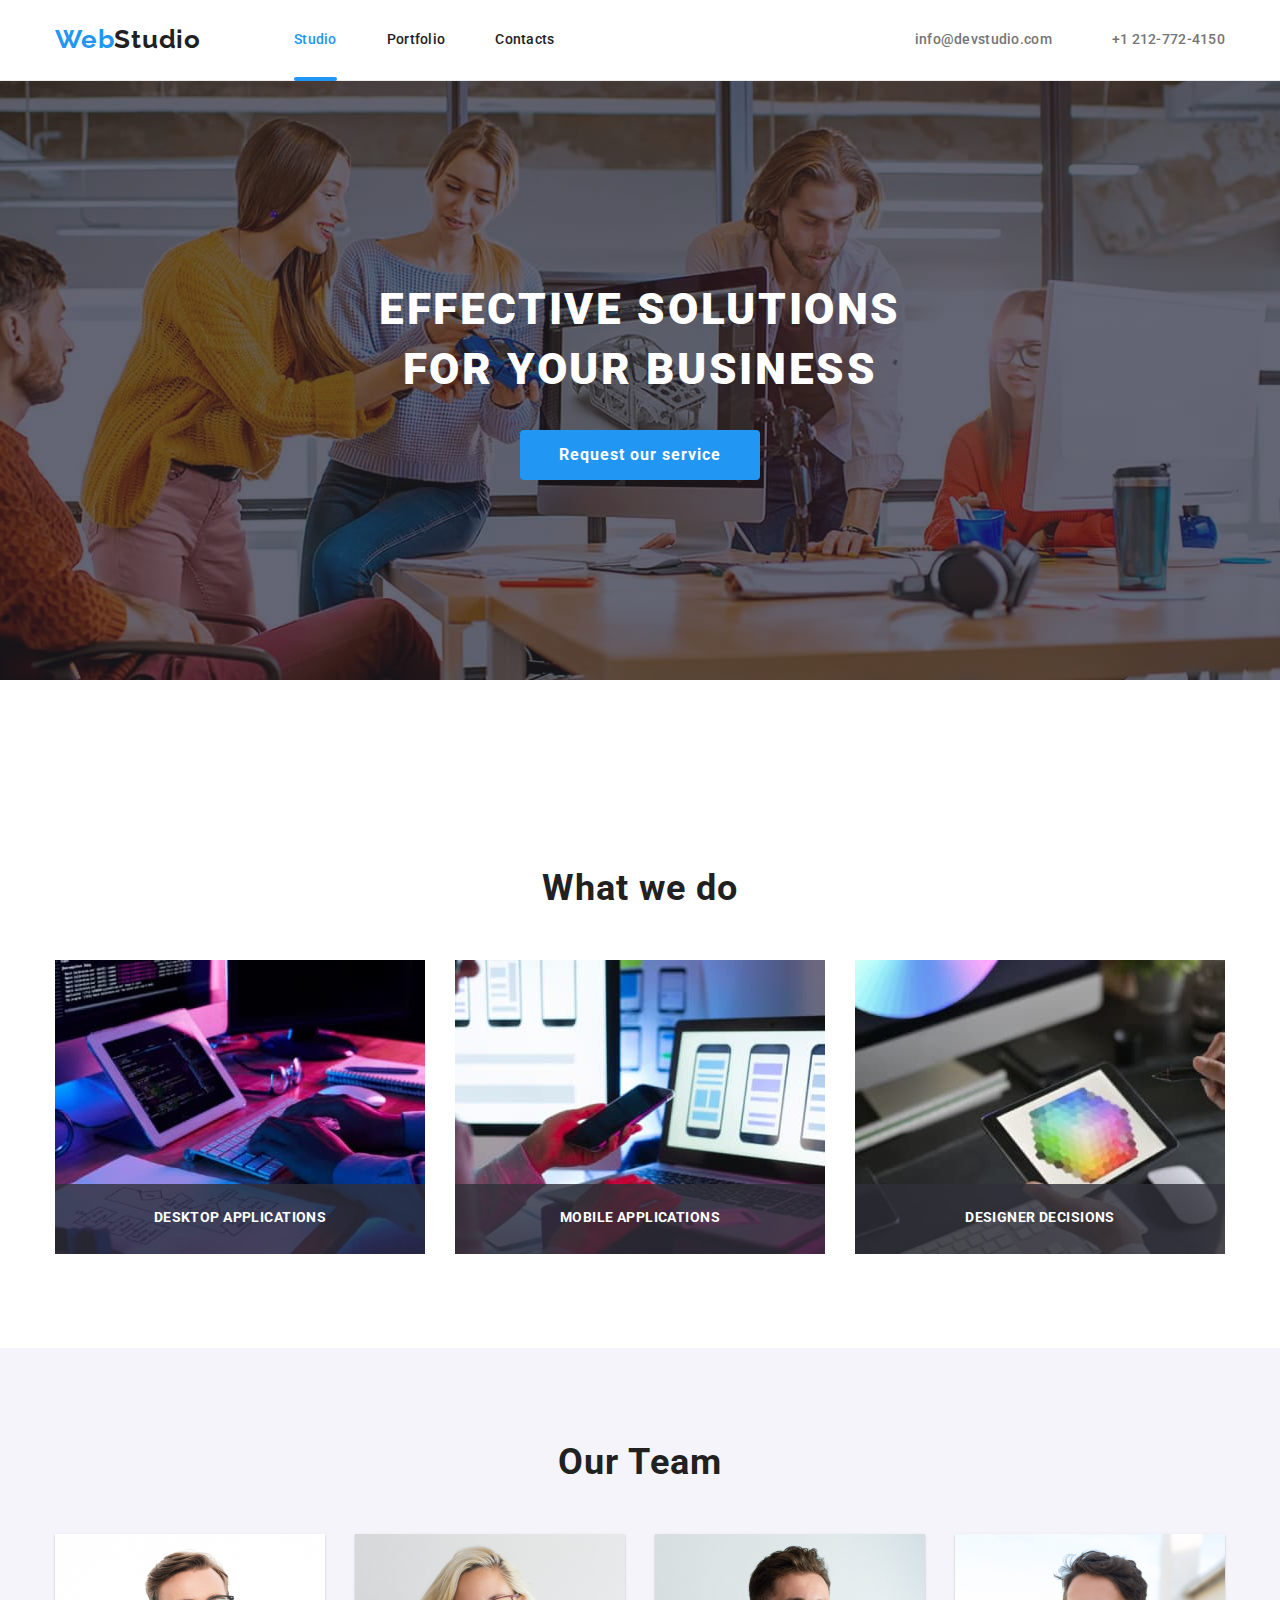
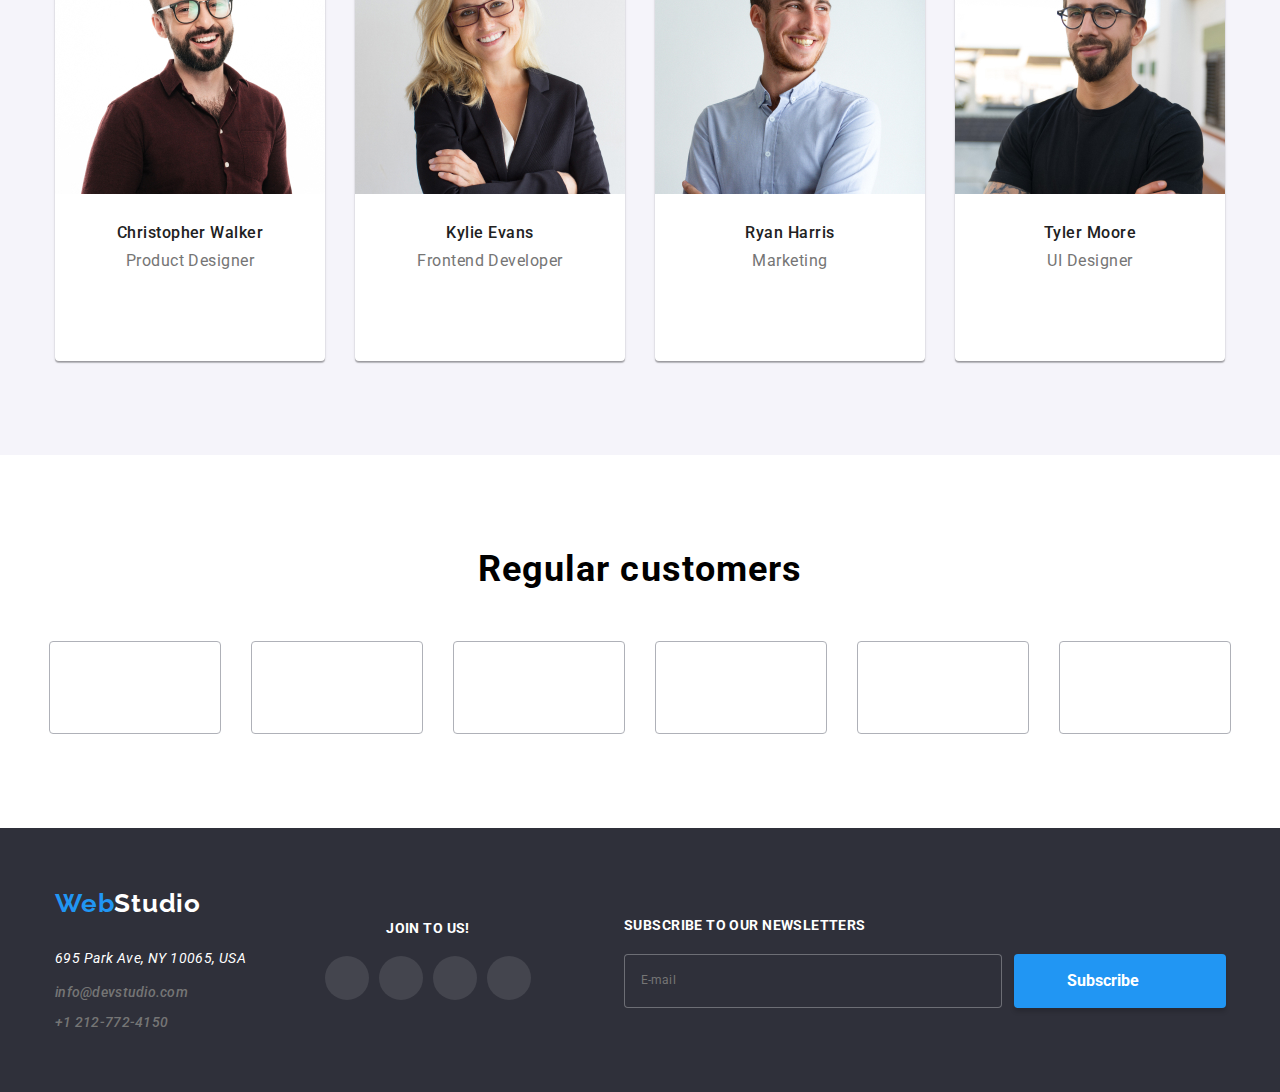
==== index.html @ a71e41b6 "code building" ====
<!DOCTYPE html>
<html lang="en">
<head>
    <meta charset="UTF-8">
    <meta http-equiv="X-UA-Compatible" content="IE=edge">
    <meta name="viewport" content="width=device-width, initial-scale=1.0">
    <title>WebStudio</title>

    <link rel="preconnect" href="https://fonts.googleapis.com">
    <link rel="preconnect" href="https://fonts.gstatic.com" crossorigin>
    <link href="https://fonts.googleapis.com/css2?family=Raleway:wght@700&family=Roboto:wght@400;500;700;900&display=swap"
    rel="stylesheet">

    <link rel="stylesheet" href="https://cdnjs.cloudflare.com/ajax/libs/modern-normalize/1.1.0/modern-normalize.min.css">
        <link rel="stylesheet" href="./css/main.min.css">
</head>
<body class="page">
    <header class="header">
        <div class="container hat-container">
            <a class="header__logo" href="./index.html">
                <span class="header__accent">Web</span>Studio </a>
            <nav>
                    <button class="menu__button js-open-menu" type="button" aria-expanded="false" aria-controls="mobile-menu">
                        <svg width="40px" height="40px" aria-label="menu switcher">
                            <use class="icon__menu" href="./images/svg/symbol-defs-1.svg#icon-menu"></use>
                        </svg>
                    </button>
                    <div class="menu__container js-menu-container" id="mobile-menu">
                        <button class="menu__button js-close-menu" type="button">
                            <svg width="40px" height="40px" aria-label="menu switcher">
                                <use class="icon__close" href="./images/svg/symbol-defs-1.svg#icon-close"></use>
                            </svg>
                        </button>
                        <div class="navigation__menu">
                            <ul class="navigation">
                                <li class="navigation__item navigation__item--currentlink">
                                    <a class="navigation__link navigation__link--current" href="./index.html"> Studio </a>
                                </li>
                                <li class="navigation__item">
                                    <a class="navigation__link " href="./portfolio.html"> Portfolio </a>
                                </li>
                                <li class="navigation__item">
                                    <a class="navigation__link " href="./index.html"> Contacts </a>
                                </li>
                            </ul>
                        </div>
                        <div class="contacts__menu">
                            <ul class="contacts">
                                <li class="contacts__item">
                                    <a class="contacts__link" href="tel:+12127724150">
                                        +1 212-772-4150
                                    </a>
                                </li>
                                <li class="contacts__item">
                                    <a class="contacts__link" href="mailto:info@devstudio.com">
                                        info@devstudio.com
                                    </a>
                                </li>
                            </ul>
                        </div>
                        <div class="links">
                            <ul class="links__menu">
                                <li class="links__item">
                                    <a class="links__link" href="https://www.instagram.com/">Instagram<span class="links__wall">|</span></a>
                                </li>
                                <li class="links__item">
                                    <a class="links__link" href="https://twitter.com/">Twitter<span class="links__wall">|</span></a>
                                </li>
                                <li class="links__item">
                                    <a class="links__link" href="https://www.facebook.com/">Facebook<span class="links__wall">|</span></a>
                                </li>
                                <li class="links__item">
                                    <a class="links__link" href="https://www.linkedin.com/">LinkedIn</a>
                                </li>
                            </ul>
                        </div>
                    </div>
            <ul class="navigation">
                <li class="navigation__item navigation__item--currentlink">
                    <a class="navigation__link navigation__link--current" href="./index.html"> Studio </a>
                </li>
                <li class="navigation__item">
                    <a class="navigation__link " href="./portfolio.html"> Portfolio </a>
                </li>
                <li class="navigation__item">
                    <a class="navigation__link " href="./index.html"> Contacts </a>
                </li>
            </ul>
        </nav>
        
        <ul class="contacts">
            <li class="contacts__item">
                <a class="contacts__link" href="mailto:info@devstudio.com">
                    <svg class="contacts__icon" width="16px" height="12px">
                        <use href="./images/svg/symbol-defs-1.svg#icon-mail-icon"></use>
                    </svg> 
                    info@devstudio.com
                 </a>
            </li>
            <li class="contacts__item">
                <a class="contacts__link" href="tel:+12127724150">
                    <svg class="contacts__icon" width="10px" height="16px">
                        <use href="./images/svg/symbol-defs-1.svg#icon-smartphone-icon"></use>
                    </svg>
                    +1 212-772-4150
                </a>
            </li>
        </ul>
        </div>
    </header>
    <main>
<div class="background">
    <div class="container hero-container">
        <!-- <section class="section"> -->
            <h1 class="background__title">
                EFFECTIVE SOLUTIONS <br>FOR YOUR BUSINESS<br>
            </h1>
            <button class="background__button" type="button" data-modal-open > Request our service </button>

            <div class="backdrop is-hidden" data-modal >
                <div class="modal">
                    <button class="modal__button" type="button" aria-label="modal button" data-modal-close> 
                        <svg class="modal__close" width="11px" height="11px">
                            <use href="./images/svg/symbol-defs-1.svg#icon-close-button" ></use>
                        </svg>
                    </button>
                    <div>
                        <h2 class="modal__tittle">Leave your details, we will call you back</h2>
                        <form class="form">
                            <div class="form__field">
                                <label class="form__label" for="name">Name</label>
                                <input class="form__input" type="text" name="name" id="name">
                                <svg class="form__icon" width="18px" height="18px">
                                    <use href="./images/svg/symbol-defs-1.svg#icon-person-black"></use>
                                </svg>
                            </div>
                            <div class="form__field">
                                <label class="form__label" for="tel">Phone</label>
                                <input class="form__input" type="text" name="tel" id="tel">
                                <svg class="form__icon" width="18px" height="18px">
                                    <use href="./images/svg/symbol-defs-1.svg#icon-phone-black"></use>
                                </svg>
                            </div>  
                            <div class="form__field">
                                <label class="form__label" for="email">Email</label>
                                <input class="form__input" type="text" name="email" id="email">
                                <svg class="form__icon" width="18px" height="18px">
                                    <use href="./images/svg/symbol-defs-1.svg#icon-email-black"></use>
                                </svg>
                            </div>
                            <div class="form__field">
                                <label class="form__label" for="text-area">Leave your comment</label>
                                <textarea class="form__textarea" name="comment" id="text-area" placeholder="Enter the text"></textarea>
                            </div>
                            <div class="form__field">
                                <label class="form__label form__label--accept" for="checkbox">
                                    <input class="form__fakecheckbox" type="checkbox" name="checkbox" id="checkbox">
                                    <span class="form__checkbox">
                                    </span>
                                    I agree with the mailing and accept the
                                    <a class="form__link" href="./index.html" >Terms of agreement</a>
                                </label>
                            </div>
                            <div class="form__field form__field--accept">
                                <button class="form__submit" type="submit">Submit</button>
                            </div>
                        </form>
                    </div>
                </div>
            </div>
        <!-- </section> -->
    </div>
</div>
<div class="container">
    <section class="section">
        <h2 hidden
        </h2>
        <ul class="specifications">
            <li class="specifications__item">
                <div class="specifications__container">
                    <svg class="specifications__icon" width="70px" height="70px">
                        <use href="./images/svg/symbol-defs-1.svg#icon-antenna"></use>
                    </svg>
                </div>
                <h3 class="specifications__title">ATTENTION TO DETAILS</h3>
                <p class="specifications__text">We go into all the details and processes of your business to develop a
                    customized solution.</p>
            </li>
            <li class="specifications__item">
                <div class="specifications__container">
                    <svg class="specifications__icon" width="70px" height="70px">
                        <use href="./images/svg/symbol-defs-1.svg#icon-clock"></use>
                    </svg>
                </div>
                <h3 class="specifications__title">PUNCTUALITY</h3>
                <p class="specifications__text">With us, you can feel safe and secure. An important principle of the company:
                    respect your time and deadlines.</p>
            </li>
            <li class="specifications__item">
                <div class="specifications__container">
                    <svg class="specifications__icon" width="70px" height="70px">
                        <use href="./images/svg/symbol-defs-1.svg#icon-diagram"></use>
                    </svg>
                </div>
                <h3 class="specifications__title">PLANNING</h3>
                <p class="specifications__text">You will be able to observe and participate in every phase of solution
                    development and implementation.</p>
            </li>
            <li class="specifications__item">
                <div class="specifications__container">
                    <svg class="specifications__icon" width="70px" height="70px">
                        <use href="./images/svg/symbol-defs-1.svg#icon-astronaut"></use>
                    </svg>
                </div>
                <h3 class="specifications__title">MODERN TECHNOLOGIES</h3>
                <p class="specifications__text">We use innovative tools to solve assigned tasks. It's time to simplify work
                    processes.</p>
            </li>
        </ul>
    </section>
</div>
        <div class="container">
            <div class="photo">
            <h2 class="photo__title">What we do</h2>
            <ul class="images">
                <li class="images__item">
                    <div class="images__thumb">
                        <img srcset="./images/photoone.jpeg 1x, 
                                     ./images/photoone@2x.jpeg 2x" 
                                src="./images/photoone.jpeg" alt="Man working at a computer" width="370" height="294" />
                        <div class="images__container">
                            <p class="images__text">DESKTOP APPLICATIONS</p>
                        </div>
                    </div>
                </li>
                <li class="images__item">
                    <div class="images__thumb">
                        <img srcset="./images/phototwo.jpeg 1x,
                                     ./images/phototwo@2x.jpeg 2x" 
                                src="./images/phototwo.jpeg" alt="Man working with phone" width="370" height="294" />
                        <div class="images__container">
                            <p class="images__text">MOBILE APPLICATIONS</p>
                        </div>
                    </div>
                </li>
                <li class="images__item">
                    <div class="images__thumb">
                        <img srcset="./images/phototree.jpeg 1x, 
                                     ./images/phototree@2x.jpeg 2x" 
                                src="./images/phototree.jpeg" alt="Man working with tablet" width="370" height="294" />
                        <div class="images__container">
                            <p class="images__text">DESIGNER DECISIONS</p>
                        </div>
                    </div>
                </li>
            </ul>
            </div>
        </div>

       <div class="team-container">
         <div class="container">
            <section class="section">
                <h2 class="ourteam">Our Team</h2>
                <ul class="team">
                    <li class="team__item">
                        <picture>
                            <source srcset="./images/manone.jpeg 1x, ./images/manone@2x.jpeg 2x"
                                media="(min-width: 1200px)">
                            <source srcset="./images/manone-tablet.jpeg 1x, ./images/manone-tablet@2x.jpeg 2x"
                                media="(min-width:767px)">
                            <source srcset="./images/manone-mobile.jpeg 1x, ./images/manone-mobile@2x.jpeg 2x"
                                media="(min-width:150px)">
                            <img class="team__photo" src="./images/manone.jpeg" alt="photo of a man"/>
                        </picture>
                        <h3 class="team__name">
                            Christopher Walker
                        </h3>
                        <p class="team__text">
                            Product Designer
                        </p>
                        <ul class="network">
                            <li class="network__item">
                                <a class="network__link" href="https://www.instagram.com" target="_blank" rel="noopener noreferrer">
                                    <svg class="network__icon" width="20px" height="20px">
                                        <use href="./images/svg/symbol-defs-1.svg#icon-instagram"></use>
                                    </svg>
                                </a>
                            </li>
                            <li class="network__item">
                                <a class="network__link" href="https://twitter.com/" target="_blank" rel="noopener noreferrer">
                                    <svg class="network__icon" width="20px" height="20px">
                                        <use href="./images/svg/symbol-defs-1.svg#icon-twitter"></use>
                                    </svg>
                                </a>
                            </li>
                            <li class="network__item">
                                <a class="network__link" href="https://www.facebook.com/" target="_blank" rel="noopener noreferrer">
                                    <svg class="network__icon" width="20px" height="20px">
                                        <use href="./images/svg/symbol-defs-1.svg#icon-facebook"></use>
                                    </svg>
                                </a>
                            </li>
                            <li class="network__item">
                                <a class="network__link" href="https://www.linkedin.com/" target="_blank" rel="noopener noreferrer">
                                    <svg class="network__icon" width="20px" height="20px">
                                        <use href="./images/svg/symbol-defs-1.svg#icon-linkedin"></use>
                                    </svg>
                                </a>
                            </li>
                        </ul>
                    </li>
                    <li class="team__item">
                        <picture>
                            <source srcset="./images/womanone.jpeg 1x, ./images/womanone@2x.jpeg 2x"
                                media="(min-width: 1200px)">
                            <source srcset="./images/womanone-tablet.jpeg 1x, ./images/womanone-tablet@2x.jpeg 2x"
                                media="(min-width:767px)">
                            <source srcset="./images/womanone-mobile.jpeg 1x, ./images/womanone-mobile@2x.jpeg 2x"
                                media="(min-width:150px)">
                            <img class="team__photo" src="./images/womanone.jpeg" alt="Photo of a woman"/>
                        </picture>
                        <h3 class="team__name">
                            Kylie Evans
                        </h3>
                        <p class="team__text">
                            Frontend Developer
                        </p>
                        <ul class="network">
                            <li class="network__item">
                                <a class="network__link" href="https://www.instagram.com" target="_blank" rel="noopener noreferrer">
                                    <svg class="network__icon" width="20px" height="20px">
                                        <use href="./images/svg/symbol-defs-1.svg#icon-instagram"></use>
                                    </svg>
                                </a>
                            </li>
                            <li class="network__item">
                                <a class="network__link" href="https://twitter.com/" target="_blank" rel="noopener noreferrer">
                                    <svg class="network__icon" width="20px" height="20px">
                                        <use href="./images/svg/symbol-defs-1.svg#icon-twitter"></use>
                                    </svg>
                                </a>
                            </li>
                            <li class="network__item">
                                <a class="network__link" href="https://www.facebook.com/" target="_blank" rel="noopener noreferrer">
                                    <svg class="network__icon" width="20px" height="20px">
                                        <use href="./images/svg/symbol-defs-1.svg#icon-facebook"></use>
                                    </svg>
                                </a>
                            </li>
                            <li class="network__item">
                                <a class="network__link" href="https://www.linkedin.com/" target="_blank" rel="noopener noreferrer">
                                    <svg class="network__icon" width="20px" height="20px">
                                        <use href="./images/svg/symbol-defs-1.svg#icon-linkedin"></use>
                                    </svg>
                                </a>
                            </li>
                        </ul>
                    </li>
                    <li class="team__item">
                        <picture>
                            <source srcset="./images/mantwo.jpeg 1x, ./images/mantwo@2x.jpeg 2x"
                                media="(min-width: 1200px)">
                            <source srcset="./images/mantwo-tablet.jpeg 1x, ./images/mantwo-tablet@2x.jpeg 2x"
                                media="(min-width:767px)">
                            <source srcset="./images/mantwo-mobile.jpeg 1x, ./images/mantwo-mobile@2x.jpeg 2x"
                                media="(min-width:150px)">
                            <img class="team__photo" src="./images/mantwo.jpeg" alt="Photo of a man"/>
                        </picture>
                        <h3 class="team__name">
                            Ryan Harris
                        </h3>
                        <p class="team__text">
                            Marketing
                        </p>
                        <ul class="network">
                            <li class="network__item">
                                <a class="network__link" href="https://www.instagram.com" target="_blank" rel="noopener noreferrer">
                                    <svg class="network__icon" width="20px" height="20px">
                                        <use href="./images/svg/symbol-defs-1.svg#icon-instagram"></use>
                                    </svg>
                                </a>
                            </li>
                            <li class="network__item">
                                <a class="network__link" href="https://twitter.com/" target="_blank" rel="noopener noreferrer">
                                    <svg class="network__icon" width="20px" height="20px">
                                        <use href="./images/svg/symbol-defs-1.svg#icon-twitter"></use>
                                    </svg>
                                </a>
                            </li>
                            <li class="network__item">
                                <a class="network__link" href="https://www.facebook.com/" target="_blank" rel="noopener noreferrer">
                                    <svg class="network__icon" width="20px" height="20px">
                                        <use href="./images/svg/symbol-defs-1.svg#icon-facebook"></use>
                                    </svg>
                                </a>
                            </li>
                            <li class="network__item">
                                <a class="network__link" href="https://www.linkedin.com/" target="_blank" rel="noopener noreferrer">
                                    <svg class="network__icon" width="20px" height="20px">
                                        <use href="./images/svg/symbol-defs-1.svg#icon-linkedin"></use>
                                    </svg>
                                </a>
                            </li>
                        </ul>
                    </li>   
                    <li class="team__item">
                        <picture>
                            <source srcset="./images/mantree.jpeg 1x, ./images/mantree@2x.jpeg 2x"
                                media="(min-width: 1200px)">
                            <source srcset="./images/mantree-tablet.jpeg 1x, ./images/mantree-tablet@2x.jpeg 2x"
                                media="(min-width:767px)">
                            <source srcset="./images/mantree-mobile.jpeg 1x, ./images/mantree-mobile@2x.jpeg 2x"
                                media="(min-width:150px)">
                            <img class="team__photo" src="./images/mantree.jpeg" alt="Photo of a man"/>
                        </picture>
                        <h3 class="team__name">
                            Tyler Moore
                        </h3>
                        <p class="team__text">
                            UI Designer
                        </p>
                        <ul class="network">
                            <li class="network__item">
                                <a class="network__link" href="https://www.instagram.com" target="_blank" rel="noopener noreferrer">
                                    <svg class="network__icon" width="20px" height="20px">
                                        <use href="./images/svg/symbol-defs-1.svg#icon-instagram"></use>
                                    </svg>
                                </a>
                            </li>
                            <li class="network__item">
                                <a class="network__link" href="https://twitter.com/" target="_blank" rel="noopener noreferrer">
                                    <svg class="network__icon" width="20px" height="20px">
                                        <use href="./images/svg/symbol-defs-1.svg#icon-twitter"></use>
                                    </svg>
                                </a>
                            </li>
                            <li class="network__item">
                                <a class="network__link" href="https://www.facebook.com/" target="_blank" rel="noopener noreferrer">
                                    <svg class="network__icon" width="20px" height="20px">
                                        <use href="./images/svg/symbol-defs-1.svg#icon-facebook"></use>
                                    </svg>
                                </a>
                            </li>
                            <li class="network__item">
                                <a class="network__link" href="https://www.linkedin.com/" target="_blank" rel="noopener noreferrer">
                                    <svg class="network__icon" width="20px" height="20px">
                                        <use href="./images/svg/symbol-defs-1.svg#icon-linkedin"></use>
                                    </svg>
                                </a>
                            </li>
                        </ul>
                    </li>
                </ul>
            </section>
        </div>
       </div>
       <div class="container">
        <section class="section">
            <div class="customers">
                <h2 class="customers__title">Regular customers</h2>
                <ul class="customers__list">
                    <li class="customers__item">
                        <a class="customers__link" href="./index.html" target="_blank" rel="noopener noreferrer">
                            <svg class="customers__icon" width="20px" height="20px">
                                <use href="./images/svg/symbol-defs-1.svg#icon-logoone"></use>
                            </svg>
                        </a>
                    </li>
                    <li class="customers__item">
                        <a class="customers__link" href="./index.html" target="_blank" rel="noopener noreferrer">
                            <svg class="customers__icon" width="20px" height="20px">
                                <use href="./images/svg/symbol-defs-1.svg#icon-logotwo"></use>
                            </svg>
                        </a>
                    </li>
                    <li class="customers__item">
                        <a class="customers__link" href="./index.html" target="_blank" rel="noopener noreferrer">
                            <svg class="customers__icon" width="20px" height="20px">
                                <use href="./images/svg/symbol-defs-1.svg#icon-logothree"></use>
                            </svg>
                        </a>
                    </li>
                    <li class="customers__item">
                        <a class="customers__link" href="./index.html" target="_blank" rel="noopener noreferrer">
                            <svg class="customers__icon" width="20px" height="20px">
                                <use href="./images/svg/symbol-defs-1.svg#icon-logofour"></use>
                            </svg>
                        </a>
                    </li>
                    <li class="customers__item">
                        <a class="customers__link" href="./index.html" target="_blank" rel="noopener noreferrer">
                            <svg class="customers__icon" width="20px" height="20px">
                                <use href="./images/svg/symbol-defs-1.svg#icon-logofive"></use>
                            </svg>
                        </a>
                    </li>
                    <li class="customers__item">
                        <a class="customers__link" href="./index.html" target="_blank" rel="noopener noreferrer">
                            <svg class="customers__icon" width="20px" height="20px">
                                <use href="./images/svg/symbol-defs-1.svg#icon-logosix"></use>
                            </svg>
                        </a>
                    </li>
                </ul>
            </div>
        </section>
       </div>
 
    </main>
    <footer class="footer">
     <div class="container">
        <div class="footer__container">
            <div class="footer-tablet">
            <div class="footer__info">
            <a class="footer__logo" href="index.html" target="_self"> <span class="accent">Web</span><span class="footer__second footer__second--white">Studio</span>
        </a>
        <address>
            <ul class="address">
                <li class="address__item">
                    <a class="address__link"
                    href="https://www.google.com/maps/place/695+Park+Ave,+New+York,+NY+10065,+%D0%A1%D0%A8%D0%90/@40.7688994,-73.9672143,17z/data=!3m1!4b1!4m5!3m4!1s0x89c258ebe8836e8f:0xa007c44e7c4aa0eb!8m2!3d40.7688994!4d-73.9650256"
                    target="_blank">695 Park Ave, NY 10065, USA</a>
                </li>
                <li class="address__item">
                    <a class="address__info" href="mailto:info@devstudio.com"> info@devstudio.com </a>
                </li>
                <li class="address__item">
                    <a class="address__info" href="tel:+12127724150">+1 212-772-4150</a>
                </li>            
            </ul>
        </address>
        </div>
            <div class="join">
            <h3 class="join__title">JOIN TO US!</h3>
            <ul class="network">
                <li class="network__item">
                    <a class="network__link network__link--gray" href="https://www.instagram.com" target="_blank" rel="noopener noreferrer">
                        <svg class="network__icon network__icon--footer" width="20px" height="20px">
                            <use href="./images/svg/symbol-defs-1.svg#icon-instagram"></use>
                        </svg>
                    </a>
                </li>
                <li class="network__item">
                    <a class="network__link network__link--gray" href="https://twitter.com/" target="_blank" rel="noopener noreferrer">
                        <svg class="network__icon network__icon--footer" width="20px" height="20px">
                            <use href="./images/svg/symbol-defs-1.svg#icon-twitter"></use>
                        </svg>
                    </a>
                </li>
                <li class="network__item">
                    <a class="network__link network__link--gray" href="https://www.facebook.com/" target="_blank" rel="noopener noreferrer">
                        <svg class="network__icon network__icon--footer" width="20px" height="20px">
                            <use href="./images/svg/symbol-defs-1.svg#icon-facebook"></use>
                        </svg>
                    </a>
                </li>
                <li class="network__item">
                    <a class="network__link network__link--gray" href="https://www.linkedin.com/" target="_blank" rel="noopener noreferrer">
                        <svg class="network__icon network__icon--footer" width="20px" height="20px">
                            <use href="./images/svg/symbol-defs-1.svg#icon-linkedin"></use>
                        </svg>
                    </a>
                </li>
            </ul>
            </div>
            </div>
            <form class="footerform">
                <h3 class="form__title">SUBSCRIBE TO OUR NEWSLETTERS</h3>
                <div class="form__container">
                    <input class="form__input--gray" type="text" name="input-name" placeholder="E-mail">
                    <button class="form__button" type="submit" >Subscribe
                        <svg class="form__telegram form__telegram--gray" width="24px" height="24px">
                            <use href="./images/svg/symbol-defs-1.svg#icon-telegram"></use>
                        </svg>
                    </button>
                </div>
            </form>
        </div>
    </div>
    </footer>
    <script src="./js/modal.js"></script>
    <script src="./js/menu.js"></script>
</body>

</html>
---- css/main.min.css ----
ul {
    list-style-type: none;
    padding: 0px;
    margin: 0px
}

img {
    display: block;
    max-width: 100%;
    height: auto
}

@media screen and (min-width: 150px)and (max-width: 767px) {
    .container {
        width:480px;
        padding: 0px;
        margin: 0px
    }
}

@media screen and (min-width: 768px)and (max-width: 1199px) {
    .container {
        width:768px;
        margin: auto
    }
}

@media screen and (min-width: 1200px) {
    .container {
        width:1170px;
        margin: auto;
        padding-left: 15px;
        padding-right: 15px
    }
}

@media screen and (min-width: 150px)and (max-width: 767px) {
    .page {
        width:480px;
        font-family: "Roboto",sans-serif;
        margin: auto;
        padding-top: 61px
    }
}

@media screen and (min-width: 768px)and (max-width: 1199px) {
    .page {
        width:768px;
        font-family: "Roboto",sans-serif;
        margin: auto;
        padding-top: 80px
    }
}

@media screen and (min-width: 1200px) {
    .page {
        font-family:"Roboto",sans-serif;
        margin: auto;
        padding-top: 80px
    }
}

@media screen and (min-width: 150px)and (max-width: 767px) {
    .section {
        width:480px;
        padding-top: 60px;
        padding-bottom: 60px
    }
}

@media screen and (min-width: 768px)and (max-width: 1199px) {
    .section {
        width:768px;
        padding-top: 60px;
        padding-bottom: 60px
    }
}

@media screen and (min-width: 1200px) {
    .section {
        padding-top:94px;
        padding-bottom: 94px
    }
}

*,*::before,::after {
    -webkit-box-sizing: inherit;
    box-sizing: inherit
}

.body .modal-open {
    overflow: hidden
}

@media screen and (min-width: 1200px) {
    .header {
        background-color:#fff;
        border-bottom: 1px solid #ececec;
        min-height: 80px;
        margin: auto;
        width: 1600px;
        position: fixed;
        z-index: 1;
        top: 0;
        left: 50%;
        -webkit-transform: translate(-50%);
        transform: translate(-50%)
    }

    .header__accent {
        color: #2196f3
    }

    .hat-container {
        display: -webkit-box;
        display: -ms-flexbox;
        display: flex;
        -webkit-box-align: center;
        -ms-flex-align: center;
        align-items: center;
        -webkit-box-pack: justify;
        -ms-flex-pack: justify;
        justify-content: space-between
    }

    .menu__button {
        display: none
    }

    .menu-container {
        display: none
    }

    .links {
        display: none
    }
}

@media screen and (min-width: 1200px) {
    .header__logo {
        margin-right:93px;
        padding-top: 24px;
        padding-bottom: 25px;
        font-family: "Raleway";
        font-weight: 700;
        font-size: 26px;
        line-height: 1.19;
        letter-spacing: .03em;
        color: #212121;
        text-decoration: none
    }
}

@media screen and (min-width: 1200px) {
    .navigation__item--currentlink {
        color:#2196f3
    }

    .navigation {
        display: -webkit-box;
        display: -ms-flexbox;
        display: flex
    }

    .navigation__item:not(:last-child) {
        margin-right: 50px
    }

    .navigation__link {
        display: block;
        padding-top: 32px;
        padding-bottom: 32px;
        font-weight: 500;
        font-size: 14px;
        line-height: 1.14;
        letter-spacing: .02em;
        text-decoration: none;
        color: #212121;
        -webkit-transition: color 250ms cubic-bezier(0.4, 0, 0.2, 1);
        transition: color 250ms cubic-bezier(0.4, 0, 0.2, 1)
    }

    .navigation__link:hover,.navigation__link:focus {
        color: #2196f3
    }

    .navigation__link--current {
        position: relative;
        color: #2196f3
    }

    .navigation__link--current::after {
        position: absolute;
        bottom: -1px;
        right: 0px;
        content: "";
        width: 100%;
        height: 4px;
        background-color: #2196f3;
        border-radius: 2px
    }

    .navigation__menu {
        display: none
    }

    .contacts__menu {
        display: none
    }
}

@media screen and (min-width: 1200px) {
    .contacts__link {
        display:-webkit-box;
        display: -ms-flexbox;
        display: flex;
        -webkit-box-align: center;
        -ms-flex-align: center;
        align-items: center;
        padding-top: 32px;
        padding-bottom: 32px;
        font-weight: 500;
        font-size: 14px;
        line-height: 1.14;
        letter-spacing: .02em;
        color: #757575;
        text-decoration: none;
        -webkit-transition: color 250ms cubic-bezier(0.4, 0, 0.2, 1);
        transition: color 250ms cubic-bezier(0.4, 0, 0.2, 1)
    }

    .contacts__link:hover,.contacts__link:focus {
        color: #2196f3
    }

    .contacts__link:hover .contacts__icon {
        fill: #2196f3
    }

    .contacts__link:focus .contacts__icon {
        fill: #2196f3
    }

    .contacts__icon {
        margin-right: 10px;
        fill: #757575
    }

    .contacts__link:hover .contacts__icon {
        fill: #2196f3
    }

    .contacts__link:focus .contacts__icon {
        fill: #2196f3
    }

    .contacts {
        display: -webkit-box;
        display: -ms-flexbox;
        display: flex;
        margin-top: 0px;
        margin-bottom: 0px;
        margin-left: auto
    }

    .contacts__item:not(:last-child) {
        display: block;
        margin-right: 40px
    }
}

@media screen and (min-width: 1200px) {
    .background {
        max-width:1600px;
        height: 600px;
        margin-left: auto;
        margin-right: auto;
        background-image: -webkit-gradient(linear, left top, right top, from(rgba(47, 48, 58, 0.4)), to(rgba(47, 48, 58, 0.4))),url(../images/backgroundimage.jpeg);
        background-image: linear-gradient(to right, rgba(47, 48, 58, 0.4), rgba(47, 48, 58, 0.4)),url(../images/backgroundimage.jpeg);
        background-color: #757575;
        background-position: center;
        background-repeat: no-repeat;
        background-size: cover
    }
}

@media screen and (min-width: 1200px)and (min-device-pixel-ratio: 2),screen and (min-width: 1200px)and (-webkit-min-device-pixel-ratio: 2),screen and (min-width: 1200px)and (min-resolution: 192dpi),screen and (min-width: 1200px)and (min-resolution: 2dppx) {
    .background {
        background-image:-webkit-gradient(linear, left top, right top, from(rgba(47, 48, 58, 0.4)), to(rgba(47, 48, 58, 0.4))),url(../images/backgroundimage@2x.jpeg);
        background-image: linear-gradient(to right, rgba(47, 48, 58, 0.4), rgba(47, 48, 58, 0.4)),url(../images/backgroundimage@2x.jpeg)
    }
}

@media screen and (min-width: 1200px) {
    .hero-container {
        padding-top:200px;
        padding-bottom: 200px
    }
}

@media screen and (min-width: 1200px) {
    .background__title {
        margin-top:0px;
        margin-bottom: 30px;
        font-weight: 900;
        font-size: 44px;
        line-height: 1.36;
        text-align: center;
        letter-spacing: .06em;
        text-transform: uppercase;
        color: #fff
    }
}

@media screen and (min-width: 1200px) {
    .background__button {
        display:block;
        padding: 10px 20px;
        margin-left: auto;
        margin-right: auto;
        border-radius: 4px;
        min-width: 200px;
        text-align: center;
        border: none;
        font-weight: 700;
        font-size: 16px;
        line-height: 1.87;
        letter-spacing: .06em;
        background-color: #2196f3;
        color: #fff;
        font-family: inherit;
        cursor: pointer;
        -webkit-transition: color 250ms cubic-bezier(0.4, 0, 0.2, 1),background-color 250ms cubic-bezier(0.4, 0, 0.2, 1);
        transition: color 250ms cubic-bezier(0.4, 0, 0.2, 1),background-color 250ms cubic-bezier(0.4, 0, 0.2, 1)
    }

    .background__button:hover,.background__button:focus {
        background-color: #fff;
        color: #2196f3
    }
}

@media screen and (min-width: 1200px) {
    .backdrop {
        position:fixed;
        top: 0;
        left: 0;
        width: 100%;
        height: 100%;
        background-color: rgba(0,0,0,.2);
        z-index: 1;
        opacity: 1;
        -webkit-transition: opacity 250ms cubic-bezier(0.4, 0, 0.2, 1);
        transition: opacity 250ms cubic-bezier(0.4, 0, 0.2, 1);
        overflow-y: scroll
    }

    .backdrop.is-hidden {
        opacity: 0;
        pointer-events: none
    }

    .backdrop.is-hidden .modal {
        -webkit-transform: translate(-50%, -50%) scale(1);
        transform: translate(-50%, -50%) scale(1)
    }

    .modal {
        position: absolute;
        max-width: 528px;
        min-height: 581px;
        top: 50%;
        left: 50%;
        -webkit-transform: translate(-50%, -50%) scale(1);
        transform: translate(-50%, -50%) scale(1);
        background-color: #fff;
        -webkit-box-shadow: 0px 1px 3px rgba(0,0,0,.12),0px 1px 1px rgba(0,0,0,.14),0px 2px 1px rgba(0,0,0,.2);
        box-shadow: 0px 1px 3px rgba(0,0,0,.12),0px 1px 1px rgba(0,0,0,.14),0px 2px 1px rgba(0,0,0,.2);
        border-radius: 4px
    }

    .modal__button {
        position: absolute;
        padding: 10;
        width: 30px;
        height: 30px;
        top: 8px;
        right: 8px;
        display: block;
        border-radius: 50%;
        border: 1px solid rgba(0,0,0,.1);
        -webkit-box-sizing: border-box;
        box-sizing: border-box;
        cursor: pointer;
        background-color: #fff;
        -webkit-transition: color 250ms cubic-bezier(0.4, 0, 0.2, 1);
        transition: color 250ms cubic-bezier(0.4, 0, 0.2, 1)
    }

    .modal__button:hover .modal__close {
        fill: #2196f3
    }

    .modal__button:focus .modal__close {
        fill: #2196f3
    }

    .modal__close {
        background-repeat: no-repeat;
        background-size: cover;
        fill: #000;
        -webkit-transition: fill 250ms cubic-bezier(0.4, 0, 0.2, 1);
        transition: fill 250ms cubic-bezier(0.4, 0, 0.2, 1)
    }

    .modal__close:hover {
        fill: #2196f3
    }

    .modal__tittle {
        display: -webkit-box;
        display: -ms-flexbox;
        display: flex;
        -webkit-box-pack: center;
        -ms-flex-pack: center;
        justify-content: center;
        -webkit-box-align: center;
        -ms-flex-align: center;
        align-items: center;
        margin: 0px;
        padding-top: 40px;
        font-weight: 700;
        font-size: 20px;
        line-height: 1.15;
        text-align: center;
        letter-spacing: .03em;
        color: #212121
    }

    .form__field {
        position: relative;
        margin-bottom: 10px
    }

    .form__input {
        width: 402px;
        height: 36px;
        padding-left: 42px;
        border: 1px solid rgba(33,33,33,.2);
        border-radius: 4px;
        outline: none;
        cursor: pointer;
        font-weight: 400;
        font-size: 12px;
        line-height: 1.16;
        letter-spacing: .01em;
        color: rgba(117,117,117,.5);
        -webkit-transition: color 250ms cubic-bezier(0.4, 0, 0.2, 1),border 250ms cubic-bezier(0.4, 0, 0.2, 1);
        transition: color 250ms cubic-bezier(0.4, 0, 0.2, 1),border 250ms cubic-bezier(0.4, 0, 0.2, 1)
    }

    .form__input:hover,.form__input:focus {
        border-color: #2196f3
    }

    .form__label {
        display: -webkit-box;
        display: -ms-flexbox;
        display: flex;
        -webkit-box-orient: vertical;
        -webkit-box-direction: normal;
        -ms-flex-direction: column;
        flex-direction: column;
        margin-bottom: 4px;
        font-weight: 400;
        font-size: 12px;
        line-height: 1.16;
        letter-spacing: .01em;
        color: #757575
    }

    .form__input:hover~.form__icon {
        fill: #2196f3
    }

    .form__input:focus~.form__icon {
        fill: #2196f3
    }

    .form__icon {
        position: absolute;
        top: 50%;
        left: 12px;
        fill: #212121
    }

    .form__textarea {
        resize: none;
        width: 414px;
        height: 94px;
        outline: none;
        padding: 12px 16px;
        border: 1px solid rgba(33,33,33,.2);
        border-radius: 4px;
        cursor: pointer;
        font-family: inherit;
        font-weight: 400;
        font-size: 12px;
        line-height: 1.16;
        letter-spacing: .01em;
        color: rgba(117,117,117,.5)
    }

    .form__textarea:hover,.form__textarea:focus {
        border-color: #2196f3
    }

    .form {
        padding: 12px 39px 40px 41px
    }

    .form__fakecheckbox {
        position: absolute;
        width: 1px;
        height: 1px;
        margin: -1px;
        border: 0;
        padding: 0;
        clip: rect(0 0 0 0);
        overflow: hidden
    }

    .form__checkbox {
        width: 12px;
        height: 11px;
        border: 2px solid #212121;
        border-radius: 2px;
        margin: 0px;
        padding: 0px;
        margin-right: 7px;
        background-image: url(/images/svg/check.svg);
        background-color: #fff;
        background-size: contain;
        background-position: center;
        background-repeat: no-repeat;
        cursor: pointer;
        -webkit-transition: background-color 250ms cubic-bezier(0.4, 0, 0.2, 1),border-color 250ms cubic-bezier(0.4, 0, 0.2, 1);
        transition: background-color 250ms cubic-bezier(0.4, 0, 0.2, 1),border-color 250ms cubic-bezier(0.4, 0, 0.2, 1)
    }

    .form__fakecheckbox:checked+.form__checkbox {
        border: 2px solid #2196f3;
        background-color: #2196f3
    }

    .form__label--accept {
        display: -webkit-box;
        display: -ms-flexbox;
        display: flex;
        -webkit-box-orient: horizontal;
        -webkit-box-direction: normal;
        -ms-flex-direction: row;
        flex-direction: row;
        -webkit-box-pack: center;
        -ms-flex-pack: center;
        justify-content: center;
        -webkit-box-align: center;
        -ms-flex-align: center;
        align-items: center;
        margin: 0px;
        font-weight: 400;
        font-size: 14px;
        line-height: 1.71;
        letter-spacing: .03em;
        cursor: pointer
    }

    .form__link {
        margin-left: 4px;
        font-weight: 400;
        font-size: 14px;
        line-height: 1.71;
        letter-spacing: .03em;
        color: #2196f3;
        text-decoration: underline
    }

    .form__field--accept {
        margin-top: 30px;
        margin-bottom: 0px
    }

    .form__submit {
        display: -webkit-box;
        display: -ms-flexbox;
        display: flex;
        -webkit-box-pack: center;
        -ms-flex-pack: center;
        justify-content: center;
        -webkit-box-align: center;
        -ms-flex-align: center;
        align-items: center;
        background-color: #2196f3;
        color: #fff;
        width: 200px;
        height: 50px;
        margin: auto;
        padding: 0px;
        border: none;
        -webkit-box-shadow: 0px 4px 4px rgba(0,0,0,.15);
        box-shadow: 0px 4px 4px rgba(0,0,0,.15);
        border-radius: 4px;
        -webkit-transition: color 250ms cubic-bezier(0.4, 0, 0.2, 1),background-color 250ms cubic-bezier(0.4, 0, 0.2, 1);
        transition: color 250ms cubic-bezier(0.4, 0, 0.2, 1),background-color 250ms cubic-bezier(0.4, 0, 0.2, 1);
        font-weight: 700;
        font-size: 16px;
        line-height: 1.87;
        letter-spacing: .06em
    }

    .form__submit:hover,.form__submit:focus {
        color: #2196f3;
        background-color: #fff
    }
}

@media screen and (min-width: 1200px) {
    .specifications {
        display:-webkit-box;
        display: -ms-flexbox;
        display: flex
    }

    .specifications__container {
        display: inline-block;
        width: 270px;
        height: 120px;
        border-radius: 4px;
        background-color: #f5f4fa;
        margin-bottom: 30px
    }

    .specifications__icon {
        padding: 25px 102px
    }

    .specifications__item:not(:last-child) {
        margin-right: 30px
    }

    .specifications__title {
        margin-top: 0px;
        margin-bottom: 10px;
        font-weight: 700;
        font-size: 14px;
        line-height: 1.14;
        letter-spacing: .03em;
        color: #212121
    }

    .specifications__text {
        margin-top: 0px;
        margin-bottom: 0px;
        font-weight: 400;
        font-size: 14px;
        line-height: 1.71;
        letter-spacing: .03em;
        color: #757575
    }
}

@media screen and (min-width: 1200px) {
    .photo {
        padding-bottom:94px
    }

    .photo__title {
        margin-top: 0px;
        margin-bottom: 50px;
        font-weight: 700;
        font-size: 36px;
        line-height: 1.16;
        text-align: center;
        letter-spacing: .03em;
        color: #212121
    }

    .images {
        display: -webkit-box;
        display: -ms-flexbox;
        display: flex;
        -webkit-box-pack: justify;
        -ms-flex-pack: justify;
        justify-content: space-between
    }

    .images__item:not(:last-child) {
        margin-right: 30px
    }

    .images__thumb {
        position: relative;
        width: 370px;
        height: 294px
    }

    .images__container {
        position: absolute;
        bottom: 0;
        background-color: rgba(47,48,58,.8);
        width: 100%;
        height: 70px
    }

    .images__text {
        display: -webkit-box;
        display: -ms-flexbox;
        display: flex;
        -webkit-box-pack: center;
        -ms-flex-pack: center;
        justify-content: center;
        padding-top: 27px;
        color: #fff;
        margin: 0px;
        font-weight: 700;
        font-size: 14px;
        line-height: .94;
        letter-spacing: .03em
    }
}

@media screen and (min-width: 1200px) {
    .ourteam {
        margin-top:0px;
        margin-bottom: 50px;
        font-weight: 700;
        font-size: 36px;
        line-height: 1.16;
        text-align: center;
        letter-spacing: .03em;
        color: #212121
    }

    .team-container {
        background-color: #f5f4fa;
        margin: auto;
        max-width: 1600px
    }

    .team {
        display: -webkit-box;
        display: -ms-flexbox;
        display: flex
    }

    .team__item {
        background-color: #fff;
        padding-bottom: 30px;
        -webkit-box-shadow: 0px 1px 3px rgba(0,0,0,.12),0px 1px 1px rgba(0,0,0,.14),0px 2px 1px rgba(0,0,0,.2);
        box-shadow: 0px 1px 3px rgba(0,0,0,.12),0px 1px 1px rgba(0,0,0,.14),0px 2px 1px rgba(0,0,0,.2);
        border-radius: 0px 0px 4px 4px
    }

    .team__item:not(:last-child) {
        margin-right: 30px
    }

    .team__name {
        margin-top: 30px;
        margin-bottom: 0px;
        font-weight: 500;
        font-size: 16px;
        line-height: 1.18;
        text-align: center;
        letter-spacing: .03em;
        color: #212121
    }

    .team__text {
        margin-top: 10px;
        margin-bottom: 16px;
        font-weight: 400;
        font-size: 16px;
        line-height: 1.18;
        text-align: center;
        letter-spacing: .03em;
        color: #757575
    }

    .network {
        display: -webkit-box;
        display: -ms-flexbox;
        display: flex;
        -webkit-box-align: center;
        -ms-flex-align: center;
        align-items: center;
        -webkit-box-pack: center;
        -ms-flex-pack: center;
        justify-content: center
    }

    .network__item:not(:last-child) {
        margin-right: 10px
    }

    .network__link {
        display: -webkit-box;
        display: -ms-flexbox;
        display: flex;
        width: 44px;
        height: 44px;
        -webkit-box-align: center;
        -ms-flex-align: center;
        align-items: center;
        background-color: #fff;
        border-radius: 50%;
        -webkit-transition: background-color 250ms cubic-bezier(0.4, 0, 0.2, 1);
        transition: background-color 250ms cubic-bezier(0.4, 0, 0.2, 1)
    }

    .network__link:hover,.network__link:focus {
        background-color: #2196f3;
        cursor: pointer
    }

    .network__link:focus .network__icon {
        fill: #fff
    }

    .network__icon {
        fill: #afb1b8;
        padding: 12px;
        -webkit-transition: fill 250ms cubic-bezier(0.4, 0, 0.2, 1);
        transition: fill 250ms cubic-bezier(0.4, 0, 0.2, 1)
    }

    .network__icon:hover {
        fill: #fff
    }
}

@media screen and (min-width: 1200px) {
    .customers {
        display:-webkit-box;
        display: -ms-flexbox;
        display: flex;
        -webkit-box-pack: center;
        -ms-flex-pack: center;
        justify-content: center;
        -webkit-box-align: center;
        -ms-flex-align: center;
        align-items: center;
        -ms-flex-wrap: wrap;
        flex-wrap: wrap
    }

    .customers__title {
        font-weight: 700;
        font-size: 36px;
        line-height: 1.16;
        letter-spacing: .03em;
        margin-top: 0px;
        margin-bottom: 50px
    }

    .customers__item:not(:last-child) {
        margin-right: 30px
    }

    .customers__list {
        display: -webkit-box;
        display: -ms-flexbox;
        display: flex;
        -webkit-box-pack: center;
        -ms-flex-pack: center;
        justify-content: center;
        -webkit-box-align: center;
        -ms-flex-align: center;
        align-items: center
    }

    .customers__link:hover .customers__icon {
        fill: #2196f3
    }

    .customers__link:focus .customers__icon {
        fill: #2196f3
    }

    .customers__link {
        display: -webkit-box;
        display: -ms-flexbox;
        display: flex;
        width: 170px;
        height: 91px;
        -webkit-box-align: center;
        -ms-flex-align: center;
        align-items: center;
        -webkit-box-pack: center;
        -ms-flex-pack: center;
        justify-content: center;
        border: 1px solid #afb1b8;
        border-radius: 4px;
        -webkit-transition: border-color 250ms cubic-bezier(0.4, 0, 0.2, 1);
        transition: border-color 250ms cubic-bezier(0.4, 0, 0.2, 1)
    }

    .customers__link:hover {
        border: 1px solid #2196f3;
        cursor: pointer
    }

    .customers__icon {
        width: 106px;
        height: 60px;
        fill: #afb1b8;
        -webkit-transition: fill 250ms cubic-bezier(0.4, 0, 0.2, 1);
        transition: fill 250ms cubic-bezier(0.4, 0, 0.2, 1)
    }
}

@media screen and (min-width: 1200px) {
    .footer__container {
        display:-webkit-box;
        display: -ms-flexbox;
        display: flex;
        -webkit-box-align: center;
        -ms-flex-align: center;
        align-items: center
    }

    .footer__second--white {
        color: #fff
    }

    .footer {
        max-width: 1600px;
        margin: auto;
        display: block;
        padding: 60px 0px;
        background-color: #2f303a
    }

    .footer__logo {
        display: block;
        margin-bottom: 28px;
        font-family: "Raleway";
        font-weight: 700;
        font-size: 26px;
        line-height: 1.19;
        letter-spacing: .03em;
        color: #2196f3;
        text-decoration: none
    }

    .address {
        width: 200px
    }

    .address__item:not(:last-child) {
        margin-bottom: 12px
    }

    .address__info {
        font-weight: 500;
        font-size: 14px;
        line-height: 1.14;
        letter-spacing: .02em;
        color: #757575;
        text-decoration: none;
        -webkit-transition: color 250ms cubic-bezier(0.4, 0, 0.2, 1);
        transition: color 250ms cubic-bezier(0.4, 0, 0.2, 1)
    }

    .address__info:hover,.address__info:focus {
        color: #2196f3
    }

    .address__link {
        color: #fff;
        text-decoration: none;
        font-weight: 400;
        font-size: 14px;
        line-height: 1.71;
        letter-spacing: .03em;
        -webkit-transition: color 250ms cubic-bezier(0.4, 0, 0.2, 1);
        transition: color 250ms cubic-bezier(0.4, 0, 0.2, 1)
    }

    .address__link:hover,.address__link:focus {
        color: #2196f3
    }

    .footer-tablet {
        display: -webkit-box;
        display: -ms-flexbox;
        display: flex;
        -webkit-box-align: center;
        -ms-flex-align: center;
        align-items: center
    }

    .join {
        display: -webkit-box;
        display: -ms-flexbox;
        display: flex;
        -ms-flex-wrap: wrap;
        flex-wrap: wrap;
        -webkit-box-pack: center;
        -ms-flex-pack: center;
        justify-content: center;
        width: 206px;
        height: 80px;
        margin-left: 70px;
        margin-right: 93px
    }

    .join__title {
        font-weight: 700;
        font-size: 14px;
        line-height: 1.17;
        letter-spacing: .03em;
        color: #fff;
        margin-top: 0px;
        margin-bottom: 20px
    }

    .network {
        display: -webkit-box;
        display: -ms-flexbox;
        display: flex;
        -webkit-box-align: center;
        -ms-flex-align: center;
        align-items: center;
        -webkit-box-pack: center;
        -ms-flex-pack: center;
        justify-content: center
    }

    .network__item:not(:last-child) {
        margin-right: 10px
    }

    .network__link--gray {
        background: rgba(255,255,255,.1);
        display: -webkit-box;
        display: -ms-flexbox;
        display: flex;
        width: 44px;
        height: 44px;
        -webkit-box-align: center;
        -ms-flex-align: center;
        align-items: center;
        -webkit-box-pack: center;
        -ms-flex-pack: center;
        justify-content: center;
        border-radius: 50%;
        -webkit-transition: background-color 250ms cubic-bezier(0.4, 0, 0.2, 1);
        transition: background-color 250ms cubic-bezier(0.4, 0, 0.2, 1)
    }

    .network__link--gray:hover,.network__link--gray:focus {
        background-color: #2196f3;
        cursor: pointer
    }

    .network__icon--footer {
        fill: #fff
    }

    .footerform {
        display: -webkit-box;
        display: -ms-flexbox;
        display: flex;
        -webkit-box-orient: vertical;
        -webkit-box-direction: normal;
        -ms-flex-direction: column;
        flex-direction: column
    }

    .form__container {
        display: -webkit-box;
        display: -ms-flexbox;
        display: flex
    }

    .form__title {
        margin-top: 7px;
        margin-bottom: 0px;
        font-weight: 700;
        font-size: 14px;
        line-height: 1.14;
        letter-spacing: .03em;
        color: #fff;
        padding-bottom: 20px
    }

    .form__input--gray {
        width: 358px;
        min-height: 50px;
        border: 1px solid rgba(255,255,255,.3);
        border-radius: 4px;
        background-color: #2f303a;
        padding-left: 16px;
        color: rgba(255,255,255,.6);
        font-weight: 400;
        font-size: 12px;
        line-height: 1.16;
        letter-spacing: .01em;
        color: #fff;
        -webkit-transition: border-color 250ms cubic-bezier(0.4, 0, 0.2, 1);
        transition: border-color 250ms cubic-bezier(0.4, 0, 0.2, 1)
    }

    .form__input--gray:hover,.form__input--gray:focus {
        border-color: #2196f3;
        cursor: pointer;
        outline: none
    }

    .form__button {
        display: -webkit-box;
        display: -ms-flexbox;
        display: flex;
        -webkit-box-pack: center;
        -ms-flex-pack: center;
        justify-content: center;
        -webkit-box-align: center;
        -ms-flex-align: center;
        align-items: center;
        margin-left: 12px;
        min-width: 200px;
        min-height: 50px;
        background-color: #2196f3;
        color: #fff;
        -webkit-box-shadow: 0px 4px 4px rgba(0,0,0,.15);
        box-shadow: 0px 4px 4px rgba(0,0,0,.15);
        border-radius: 4px;
        border: none;
        font-weight: 700;
        font-size: 16px;
        line-height: 1.8;
        -webkit-transition: color 250ms cubic-bezier(0.4, 0, 0.2, 1),background-color 250ms cubic-bezier(0.4, 0, 0.2, 1);
        transition: color 250ms cubic-bezier(0.4, 0, 0.2, 1),background-color 250ms cubic-bezier(0.4, 0, 0.2, 1)
    }

    .form__button:hover,.form__button:focus {
        background-color: #fff;
        color: #2196f3
    }

    .form__button:hover .form__telegram--gray {
        fill: #2196f3
    }

    .form__button:focus .form__telegram--gray {
        fill: #2196f3
    }

    .form__telegram--gray {
        fill: #fff;
        padding-left: 10px;
        -webkit-transition: fill 250ms cubic-bezier(0.4, 0, 0.2, 1);
        transition: fill 250ms cubic-bezier(0.4, 0, 0.2, 1)
    }
}

@media screen and (min-width: 1200px) {
    .buttons {
        display:-webkit-box;
        display: -ms-flexbox;
        display: flex;
        -webkit-box-pack: center;
        -ms-flex-pack: center;
        justify-content: center;
        margin-bottom: 50px
    }

    .buttons__item:not(:last-child) {
        margin-right: 8px
    }

    .buttons__secondary {
        display: block;
        padding: 6px 22px;
        background-color: #f5f4fa;
        border-radius: 4px;
        border: none;
        font-family: inherit;
        font-weight: 500;
        font-size: 16px;
        line-height: 1.62;
        text-align: center;
        letter-spacing: .03em;
        background-color: #f5f4fa;
        color: #212121;
        cursor: pointer;
        -webkit-transition: background-color 250ms cubic-bezier(0.4, 0, 0.2, 1),color 250ms cubic-bezier(0.4, 0, 0.2, 1),-webkit-box-shadow 250ms cubic-bezier(0.4, 0, 0.2, 1);
        transition: background-color 250ms cubic-bezier(0.4, 0, 0.2, 1),color 250ms cubic-bezier(0.4, 0, 0.2, 1),-webkit-box-shadow 250ms cubic-bezier(0.4, 0, 0.2, 1);
        transition: background-color 250ms cubic-bezier(0.4, 0, 0.2, 1),color 250ms cubic-bezier(0.4, 0, 0.2, 1),box-shadow 250ms cubic-bezier(0.4, 0, 0.2, 1);
        transition: background-color 250ms cubic-bezier(0.4, 0, 0.2, 1),color 250ms cubic-bezier(0.4, 0, 0.2, 1),box-shadow 250ms cubic-bezier(0.4, 0, 0.2, 1),-webkit-box-shadow 250ms cubic-bezier(0.4, 0, 0.2, 1)
    }

    .buttons__secondary:hover,.buttons__secondary:focus {
        color: #fff;
        background-color: #2196f3;
        -webkit-box-shadow: 0px 3px 1px rgba(0,0,0,.1),0px 1px 2px rgba(0,0,0,.08),0px 2px 2px rgba(0,0,0,.12);
        box-shadow: 0px 3px 1px rgba(0,0,0,.1),0px 1px 2px rgba(0,0,0,.08),0px 2px 2px rgba(0,0,0,.12);
        border: none
    }
}

@media screen and (min-width: 1200px) {
    .example {
        display:-webkit-box;
        display: -ms-flexbox;
        display: flex;
        -ms-flex-wrap: wrap;
        flex-wrap: wrap
    }

    .example__item {
        width: 370px;
        height: 404px;
        margin-right: 27px;
        margin-bottom: 30px;
        border: 1px solid #eee;
        -webkit-transition: -webkit-box-shadow 250ms cubic-bezier(0.4, 0, 0.2, 1);
        transition: -webkit-box-shadow 250ms cubic-bezier(0.4, 0, 0.2, 1);
        transition: box-shadow 250ms cubic-bezier(0.4, 0, 0.2, 1);
        transition: box-shadow 250ms cubic-bezier(0.4, 0, 0.2, 1), -webkit-box-shadow 250ms cubic-bezier(0.4, 0, 0.2, 1)
    }

    .example__item:hover {
        -webkit-box-shadow: 0px 1px 1px rgba(0,0,0,.12),0px 4px 4px rgba(0,0,0,.06),1px 4px 6px rgba(0,0,0,.16);
        box-shadow: 0px 1px 1px rgba(0,0,0,.12),0px 4px 4px rgba(0,0,0,.06),1px 4px 6px rgba(0,0,0,.16);
        cursor: pointer
    }

    .example__item:nth-child(3n) {
        margin-right: 0px
    }
}

@media screen and (min-width: 1200px)and (max-width: 480px) {
    .example__item:nth-child(3n) {
        margin:auto
    }
}

@media screen and (min-width: 1200px) {
    .example__item:nth-last-child(-n+3) {
        margin-bottom:0px
    }
}

@media screen and (min-width: 1200px) {
    .example__div {
        height:294px;
        position: relative;
        overflow: hidden
    }
}

@media screen and (min-width: 1200px) {
    .example__backbox {
        position:absolute;
        top: 0;
        left: 0;
        height: 100%;
        width: 100%;
        background-color: rgba(33,150,243,.9);
        -webkit-transform: translateY(100%);
        transform: translateY(100%);
        -webkit-transition: -webkit-transform 250ms cubic-bezier(0.4, 0, 0.2, 1);
        transition: -webkit-transform 250ms cubic-bezier(0.4, 0, 0.2, 1);
        transition: transform 250ms cubic-bezier(0.4, 0, 0.2, 1);
        transition: transform 250ms cubic-bezier(0.4, 0, 0.2, 1), -webkit-transform 250ms cubic-bezier(0.4, 0, 0.2, 1)
    }
}

@media screen and (min-width: 1200px) {
    .example__item:hover .example__backbox {
        opacity:1;
        -webkit-transform: translateY(0%);
        transform: translateY(0%)
    }
}

@media screen and (min-width: 1200px) {
    .example__text {
        display:-webkit-box;
        display: -ms-flexbox;
        display: flex;
        -webkit-box-pack: center;
        -ms-flex-pack: center;
        justify-content: center;
        -ms-flex-wrap: wrap;
        flex-wrap: wrap;
        margin: 0px;
        padding: 63px 24px;
        font-weight: 400;
        font-size: 18px;
        line-height: 1.55;
        letter-spacing: .03em;
        color: #fff
    }
}

@media screen and (min-width: 1200px) {
    .example__title {
        margin:0px;
        padding-top: 20px;
        padding-left: 24px;
        padding-bottom: 4px;
        font-weight: 700;
        font-size: 18px;
        line-height: 2;
        text-align: left;
        letter-spacing: .06em;
        color: #212121
    }
}

@media screen and (min-width: 1200px) {
    .example__description {
        margin:0px;
        padding-left: 24px;
        font-weight: 400;
        font-size: 16px;
        line-height: 1.87;
        text-align: left;
        letter-spacing: .03em;
        color: #757575
    }
}

@media screen and (min-width: 150px)and (max-width: 767px) {
    .header {
        background-color:#fff;
        border-bottom: 1px solid #ececec;
        min-height: 60px;
        margin: auto;
        width: 480px;
        height: 60px;
        position: fixed;
        z-index: 1;
        top: 0;
        left: 50%;
        -webkit-transform: translate(-50%);
        transform: translate(-50%)
    }

    .header .hat-container {
        display: -webkit-box;
        display: -ms-flexbox;
        display: flex;
        -webkit-box-align: center;
        -ms-flex-align: center;
        align-items: center
    }

    .header .header__logo {
        width: 134px;
        margin-right: 276px;
        padding-top: 16px;
        padding-bottom: 16px;
        padding-left: 15px;
        font-family: "Raleway";
        font-weight: 700;
        font-size: 24px;
        line-height: 1.19;
        letter-spacing: .03em;
        color: #212121;
        text-decoration: none
    }

    .header .header__accent {
        color: #2196f3
    }

    .menu__button {
        display: inline-block;
        width: 40px;
        height: 40px;
        margin: 0px;
        padding: 0px;
        border: none;
        background-color: rgba(0,0,0,0);
        fill: #000;
        -webkit-transition: fill 250ms cubic-bezier(0.4, 0, 0.2, 1);
        transition: fill 250ms cubic-bezier(0.4, 0, 0.2, 1);
        cursor: pointer
    }

    .menu__button:focus,.menu__button:hover {
        fill: #2196f3
    }

    .js-close-menu {
        width: 40px;
        height: 40px;
        margin-top: 10px;
        margin-left: 425px;
        -webkit-transition: fill 250ms cubic-bezier(0.4, 0, 0.2, 1);
        transition: fill 250ms cubic-bezier(0.4, 0, 0.2, 1);
        cursor: pointer
    }

    .js-close-menu:focus,.js-close-menu:hover {
        fill: #2196f3
    }

    .menu__button.is-open .icon__close {
        display: block
    }

    .menu__button.is-open .icon__menu {
        display: none
    }

    .menu__container {
        opacity: 0;
        position: fixed;
        top: 0;
        left: 0;
        width: 480px;
        height: 100vh;
        background-color: #fff;
        -webkit-box-shadow: 0px 4px 8px rgba(0,0,0,.04),0px 2px 4px rgba(0,0,0,.08),0px 1px 3px rgba(0,0,0,.16);
        box-shadow: 0px 4px 8px rgba(0,0,0,.04),0px 2px 4px rgba(0,0,0,.08),0px 1px 3px rgba(0,0,0,.16);
        overflow-y: scroll;
        -webkit-transform: translateX(100%);
        transform: translateX(100%);
        -webkit-transition: opacity 500ms cubic-bezier(0.4, 0, 0.2, 1),-webkit-transform 500ms cubic-bezier(0.4, 0, 0.2, 1);
        transition: opacity 500ms cubic-bezier(0.4, 0, 0.2, 1),-webkit-transform 500ms cubic-bezier(0.4, 0, 0.2, 1);
        transition: transform 500ms cubic-bezier(0.4, 0, 0.2, 1),opacity 500ms cubic-bezier(0.4, 0, 0.2, 1);
        transition: transform 500ms cubic-bezier(0.4, 0, 0.2, 1),opacity 500ms cubic-bezier(0.4, 0, 0.2, 1),-webkit-transform 500ms cubic-bezier(0.4, 0, 0.2, 1)
    }

    .menu__container.is-open {
        opacity: 1;
        -webkit-transform: translateX(0);
        transform: translateX(0)
    }

    .menu__container .navigation {
        display: none
    }

    .menu__container .navigation__menu .navigation {
        display: block
    }

    .menu__container .contacts {
        display: none
    }

    .menu__container .contacts__menu .contacts {
        display: block
    }
}

@media screen and (min-width: 150px)and (max-width: 767px) {
    .navigation__item--currentlink {
        color:#2196f3
    }

    .navigation {
        display: -webkit-box;
        display: -ms-flexbox;
        display: flex;
        -webkit-box-orient: vertical;
        -webkit-box-direction: normal;
        -ms-flex-direction: column;
        flex-direction: column;
        padding-left: 50px
    }

    .navigation__item:not(:last-child) {
        padding-bottom: 32px
    }

    .navigation__link {
        display: block;
        font-weight: 500;
        font-size: 40px;
        line-height: 1.17;
        letter-spacing: .02em;
        text-decoration: none;
        color: #212121;
        -webkit-transition: color 250ms cubic-bezier(0.4, 0, 0.2, 1);
        transition: color 250ms cubic-bezier(0.4, 0, 0.2, 1)
    }

    .navigation__link:hover,.navigation__link:focus {
        color: #2196f3
    }

    .navigation__link--current {
        position: relative;
        color: #2196f3
    }

    .navigation {
        display: none
    }

    .navigation__menu .navigation {
        display: block
    }
}

@media screen and (min-width: 150px)and (max-width: 767px) {
    .contacts__link {
        display:-webkit-box;
        display: -ms-flexbox;
        display: flex;
        -webkit-box-align: center;
        -ms-flex-align: center;
        align-items: center;
        color: #757575;
        text-decoration: none;
        -webkit-transition: color 250ms cubic-bezier(0.4, 0, 0.2, 1);
        transition: color 250ms cubic-bezier(0.4, 0, 0.2, 1)
    }

    .contacts__link:hover,.contacts__link:focus {
        color: #2196f3
    }

    .contacts__item:first-child {
        font-weight: 500;
        font-size: 34px;
        line-height: 1.17;
        letter-spacing: .02em;
        color: #757575;
        text-decoration: none
    }

    .contacts__item:last-child {
        padding-top: 32px;
        font-weight: 500;
        font-size: 24px;
        line-height: 1.16;
        letter-spacing: .02em;
        color: #757575;
        text-decoration: none
    }

    .contacts {
        display: -webkit-box;
        display: -ms-flexbox;
        display: flex;
        margin-bottom: 0px;
        margin-left: auto;
        margin-top: 100px;
        padding-left: 40px
    }

    .contacts {
        display: none
    }

    .contacts__menu .contacts {
        display: block
    }
}

@media screen and (min-width: 150px)and (max-width: 767px) {
    .links__menu {
        display:-webkit-box;
        display: -ms-flexbox;
        display: flex;
        padding-left: 40px;
        margin-top: 64px;
        padding-bottom: 48px;
        font-weight: 500;
        font-size: 18px;
        line-height: 1.22;
        letter-spacing: .02em
    }

    .links__link {
        color: #2196f3;
        text-decoration: none
    }

    .links__wall {
        color: rgba(33,33,33,.2);
        padding-left: 10px;
        padding-right: 10px
    }
}

@media screen and (min-width: 150px)and (max-width: 767px) {
    .background {
        width:480px;
        height: 400px;
        margin: auto;
        background-image: -webkit-gradient(linear, left top, right top, from(rgba(47, 48, 58, 0.4)), to(rgba(47, 48, 58, 0.4))),url(../images/backgroundimage-mobile.jpeg);
        background-image: linear-gradient(to right, rgba(47, 48, 58, 0.4), rgba(47, 48, 58, 0.4)),url(../images/backgroundimage-mobile.jpeg);
        background-color: #757575;
        background-position: center;
        background-repeat: no-repeat;
        background-size: cover
    }
}

@media screen and (min-width: 150px)and (max-width: 767px)and (min-device-pixel-ratio: 2),screen and (min-width: 150px)and (max-width: 767px)and (-webkit-min-device-pixel-ratio: 2),screen and (min-width: 150px)and (max-width: 767px)and (min-resolution: 192dpi),screen and (min-width: 150px)and (max-width: 767px)and (min-resolution: 2dppx) {
    .background {
        background-image:-webkit-gradient(linear, left top, right top, from(rgba(47, 48, 58, 0.4)), to(rgba(47, 48, 58, 0.4))),url(../images/backgroundimage-mobile@2x.jpeg);
        background-image: linear-gradient(to right, rgba(47, 48, 58, 0.4), rgba(47, 48, 58, 0.4)),url(../images/backgroundimage-mobile@2x.jpeg)
    }
}

@media screen and (min-width: 150px)and (max-width: 767px) {
    .hero-container {
        padding-top:118px
    }
}

@media screen and (min-width: 150px)and (max-width: 767px) {
    .background__title {
        margin-top:0px;
        margin-bottom: 30px;
        font-weight: 900;
        font-size: 26px;
        line-height: 1.61;
        text-align: center;
        letter-spacing: .06em;
        text-transform: uppercase;
        color: #fff
    }
}

@media screen and (min-width: 150px)and (max-width: 767px) {
    .background__button {
        display:block;
        padding: 10px 24px;
        margin-left: auto;
        margin-right: auto;
        border-radius: 4px;
        min-width: 200px;
        text-align: center;
        border: none;
        font-weight: 700;
        font-size: 16px;
        line-height: 1.87;
        letter-spacing: .06em;
        background-color: #2196f3;
        color: #fff;
        font-family: inherit;
        cursor: pointer;
        -webkit-transition: color 250ms cubic-bezier(0.4, 0, 0.2, 1),background-color 250ms cubic-bezier(0.4, 0, 0.2, 1);
        transition: color 250ms cubic-bezier(0.4, 0, 0.2, 1),background-color 250ms cubic-bezier(0.4, 0, 0.2, 1)
    }

    .background__button:hover,.background__button:focus {
        background-color: #fff;
        color: #2196f3
    }
}

@media screen and (min-width: 150px)and (max-width: 767px) {
    .backdrop {
        position:fixed;
        top: 0;
        left: 0;
        width: 100%;
        height: 100%;
        background-color: rgba(0,0,0,.2);
        z-index: 1;
        opacity: 1;
        -webkit-transition: opacity 250ms cubic-bezier(0.4, 0, 0.2, 1);
        transition: opacity 250ms cubic-bezier(0.4, 0, 0.2, 1);
        overflow-y: scroll
    }

    .backdrop.is-hidden {
        opacity: 0;
        pointer-events: none
    }

    .backdrop.is-hidden .modal {
        -webkit-transform: translate(-50%, -50%) scale(1);
        transform: translate(-50%, -50%) scale(1)
    }

    .modal {
        position: absolute;
        max-width: 450px;
        min-height: 609px;
        top: 50%;
        left: 50%;
        -webkit-transform: translate(-50%, -50%) scale(1);
        transform: translate(-50%, -50%) scale(1);
        background-color: #fff;
        -webkit-box-shadow: 0px 1px 3px rgba(0,0,0,.12),0px 1px 1px rgba(0,0,0,.14),0px 2px 1px rgba(0,0,0,.2);
        box-shadow: 0px 1px 3px rgba(0,0,0,.12),0px 1px 1px rgba(0,0,0,.14),0px 2px 1px rgba(0,0,0,.2);
        border-radius: 4px
    }

    .modal__button {
        position: absolute;
        padding: 10;
        width: 30px;
        height: 30px;
        top: 8px;
        right: 8px;
        display: block;
        border-radius: 50%;
        border: 1px solid rgba(0,0,0,.1);
        -webkit-box-sizing: border-box;
        box-sizing: border-box;
        cursor: pointer;
        background-color: #fff;
        -webkit-transition: color 250ms cubic-bezier(0.4, 0, 0.2, 1);
        transition: color 250ms cubic-bezier(0.4, 0, 0.2, 1)
    }

    .modal__button:hover .modal__close {
        fill: #2196f3
    }

    .modal__button:focus .modal__close {
        fill: #2196f3
    }

    .modal__close {
        background-repeat: no-repeat;
        background-size: cover;
        fill: #000;
        -webkit-transition: fill 250ms cubic-bezier(0.4, 0, 0.2, 1);
        transition: fill 250ms cubic-bezier(0.4, 0, 0.2, 1)
    }

    .modal__close:hover {
        fill: #2196f3
    }

    .modal__tittle {
        display: -webkit-box;
        display: -ms-flexbox;
        display: flex;
        -webkit-box-pack: center;
        -ms-flex-pack: center;
        justify-content: center;
        -webkit-box-align: center;
        -ms-flex-align: center;
        align-items: center;
        margin: 0px;
        padding-top: 40px;
        font-weight: 700;
        font-size: 20px;
        line-height: 1.15;
        text-align: center;
        letter-spacing: .03em;
        color: #212121
    }

    .form__field {
        position: relative;
        margin-bottom: 10px
    }

    .form__input {
        width: 328px;
        height: 40px;
        padding-left: 42px;
        border: 1px solid rgba(33,33,33,.2);
        border-radius: 4px;
        outline: none;
        cursor: pointer;
        font-weight: 400;
        font-size: 12px;
        line-height: 1.16;
        letter-spacing: .01em;
        color: rgba(117,117,117,.5);
        -webkit-transition: color 250ms cubic-bezier(0.4, 0, 0.2, 1),border 250ms cubic-bezier(0.4, 0, 0.2, 1);
        transition: color 250ms cubic-bezier(0.4, 0, 0.2, 1),border 250ms cubic-bezier(0.4, 0, 0.2, 1)
    }

    .form__input:hover,.form__input:focus {
        border-color: #2196f3
    }

    .form__label {
        display: -webkit-box;
        display: -ms-flexbox;
        display: flex;
        -webkit-box-orient: vertical;
        -webkit-box-direction: normal;
        -ms-flex-direction: column;
        flex-direction: column;
        margin-bottom: 4px;
        font-weight: 400;
        font-size: 12px;
        line-height: 1.16;
        letter-spacing: .01em;
        color: #757575
    }

    .form__input:hover~.form__icon {
        fill: #2196f3
    }

    .form__input:focus~.form__icon {
        fill: #2196f3
    }

    .form__icon {
        position: absolute;
        top: 50%;
        left: 12px;
        fill: #212121
    }

    .form__textarea {
        resize: none;
        width: 340px;
        height: 120px;
        outline: none;
        padding: 12px 16px;
        border: 1px solid rgba(33,33,33,.2);
        border-radius: 4px;
        cursor: pointer;
        font-family: inherit;
        font-weight: 400;
        font-size: 12px;
        line-height: 1.16;
        letter-spacing: .01em;
        color: rgba(117,117,117,.5)
    }

    .form__textarea:hover,.form__textarea:focus {
        border-color: #2196f3
    }

    .form {
        padding: 40px
    }

    .form__fakecheckbox {
        position: absolute;
        width: 1px;
        height: 1px;
        margin: -1px;
        border: 0;
        padding: 0;
        clip: rect(0 0 0 0);
        overflow: hidden
    }

    .form__checkbox {
        width: 12px;
        height: 11px;
        border: 2px solid #212121;
        border-radius: 2px;
        margin: 0px;
        padding: 0px;
        margin-right: 7px;
        background-image: url(/images/svg/check.svg);
        background-color: #fff;
        background-size: contain;
        background-position: center;
        background-repeat: no-repeat;
        cursor: pointer;
        -webkit-transition: background-color 250ms cubic-bezier(0.4, 0, 0.2, 1),border-color 250ms cubic-bezier(0.4, 0, 0.2, 1);
        transition: background-color 250ms cubic-bezier(0.4, 0, 0.2, 1),border-color 250ms cubic-bezier(0.4, 0, 0.2, 1)
    }

    .form__fakecheckbox:checked+.form__checkbox {
        border: 2px solid #2196f3;
        background-color: #2196f3
    }

    .form__label--accept {
        display: -webkit-box;
        display: -ms-flexbox;
        display: flex;
        -webkit-box-orient: horizontal;
        -webkit-box-direction: normal;
        -ms-flex-direction: row;
        flex-direction: row;
        -webkit-box-pack: center;
        -ms-flex-pack: center;
        justify-content: center;
        -webkit-box-align: center;
        -ms-flex-align: center;
        align-items: center;
        margin: 0px;
        width: 370px;
        height: 14px;
        font-weight: 400;
        font-size: 12px;
        line-height: 1.16;
        letter-spacing: .03em;
        cursor: pointer
    }

    .form__link {
        margin-left: 4px;
        font-weight: 400;
        font-size: 12px;
        line-height: 1.16;
        letter-spacing: .03em;
        color: #2196f3;
        text-decoration: underline
    }

    .form__field--accept {
        margin-top: 30px;
        margin-bottom: 0px
    }

    .form__submit {
        display: -webkit-box;
        display: -ms-flexbox;
        display: flex;
        -webkit-box-pack: center;
        -ms-flex-pack: center;
        justify-content: center;
        -webkit-box-align: center;
        -ms-flex-align: center;
        align-items: center;
        background-color: #2196f3;
        color: #fff;
        width: 200px;
        height: 50px;
        margin: auto;
        padding: 0px;
        border: none;
        -webkit-box-shadow: 0px 4px 4px rgba(0,0,0,.15);
        box-shadow: 0px 4px 4px rgba(0,0,0,.15);
        border-radius: 4px;
        -webkit-transition: color 250ms cubic-bezier(0.4, 0, 0.2, 1),background-color 250ms cubic-bezier(0.4, 0, 0.2, 1);
        transition: color 250ms cubic-bezier(0.4, 0, 0.2, 1),background-color 250ms cubic-bezier(0.4, 0, 0.2, 1);
        font-weight: 700;
        font-size: 16px;
        line-height: 1.87;
        letter-spacing: .06em
    }

    .form__submit:hover,.form__submit:focus {
        color: #2196f3;
        background-color: #fff
    }
}

@media screen and (min-width: 150px)and (max-width: 767px) {
    .specifications {
        display:-webkit-box;
        display: -ms-flexbox;
        display: flex;
        -webkit-box-orient: vertical;
        -webkit-box-direction: normal;
        -ms-flex-direction: column;
        flex-direction: column
    }

    .specifications__container {
        width: 450px;
        height: 120px;
        border-radius: 4px;
        background-color: #f5f4fa;
        margin-bottom: 30px
    }

    .specifications__icon {
        padding: 25px 192px
    }

    .specifications__item {
        margin-right: 15px;
        margin-left: 15px
    }

    .specifications__title {
        display: -webkit-box;
        display: -ms-flexbox;
        display: flex;
        -webkit-box-pack: center;
        -ms-flex-pack: center;
        justify-content: center;
        margin-top: 0px;
        margin-bottom: 10px;
        font-weight: 700;
        font-size: 14px;
        line-height: 1.14;
        letter-spacing: .03em;
        color: #212121
    }

    .specifications__text {
        margin-top: 0px;
        margin-bottom: 30px;
        font-weight: 400;
        font-size: 14px;
        line-height: 1.71;
        letter-spacing: .03em;
        color: #757575
    }
}

@media screen and (min-width: 150px)and (max-width: 767px) {
    .photo {
        display:none;
        padding-bottom: 94px
    }

    .photo__title {
        margin-top: 0px;
        margin-bottom: 50px;
        font-weight: 700;
        font-size: 36px;
        line-height: 1.16;
        text-align: center;
        letter-spacing: .03em;
        color: #212121
    }

    .images {
        display: -webkit-box;
        display: -ms-flexbox;
        display: flex;
        -webkit-box-pack: justify;
        -ms-flex-pack: justify;
        justify-content: space-between
    }

    .images__item:not(:last-child) {
        margin-right: 30px
    }

    .images__thumb {
        position: relative;
        width: 370px;
        height: 294px
    }

    .image__container {
        position: absolute;
        bottom: 0;
        background-color: rgba(47,48,58,.8);
        width: 100%;
        height: 70px
    }

    .images__text {
        display: -webkit-box;
        display: -ms-flexbox;
        display: flex;
        -webkit-box-pack: center;
        -ms-flex-pack: center;
        justify-content: center;
        padding-top: 27px;
        color: #fff;
        margin: 0px;
        font-weight: 700;
        font-size: 14px;
        line-height: .94;
        letter-spacing: .03em
    }
}

@media screen and (min-width: 150px)and (max-width: 767px) {
    .ourteam {
        margin-top:0px;
        margin-bottom: 50px;
        font-weight: 700;
        font-size: 28px;
        line-height: 1.17;
        text-align: center;
        letter-spacing: .03em;
        color: #212121
    }

    .team-container {
        background-color: #f5f4fa;
        margin: auto
    }

    .team {
        display: block
    }

    .team__photo {
        width: 450px;
        height: 460px
    }

    .team__item {
        background-color: #fff;
        padding-bottom: 30px;
        -webkit-box-shadow: 0px 1px 3px rgba(0,0,0,.12),0px 1px 1px rgba(0,0,0,.14),0px 2px 1px rgba(0,0,0,.2);
        box-shadow: 0px 1px 3px rgba(0,0,0,.12),0px 1px 1px rgba(0,0,0,.14),0px 2px 1px rgba(0,0,0,.2);
        border-radius: 0px 0px 4px 4px
    }

    .team__item {
        width: 450px;
        height: 622px;
        margin-right: 15px;
        margin-left: 15px;
        margin-bottom: 30px
    }

    .team__name {
        margin-top: 30px;
        margin-bottom: 0px;
        font-weight: 500;
        font-size: 16px;
        line-height: 1.18;
        text-align: center;
        letter-spacing: .03em;
        color: #212121
    }

    .team__text {
        margin-top: 10px;
        margin-bottom: 16px;
        font-weight: 400;
        font-size: 16px;
        line-height: 1.18;
        text-align: center;
        letter-spacing: .03em;
        color: #757575
    }

    .network {
        display: -webkit-box;
        display: -ms-flexbox;
        display: flex;
        -webkit-box-align: center;
        -ms-flex-align: center;
        align-items: center;
        -webkit-box-pack: center;
        -ms-flex-pack: center;
        justify-content: center
    }

    .network__item:not(:last-child) {
        margin-right: 10px
    }

    .network__link {
        display: -webkit-box;
        display: -ms-flexbox;
        display: flex;
        width: 44px;
        height: 44px;
        -webkit-box-align: center;
        -ms-flex-align: center;
        align-items: center;
        background-color: #fff;
        border-radius: 50%;
        -webkit-transition: background-color 250ms cubic-bezier(0.4, 0, 0.2, 1);
        transition: background-color 250ms cubic-bezier(0.4, 0, 0.2, 1)
    }

    .network__link:hover,.network__link:focus {
        background-color: #2196f3;
        cursor: pointer
    }

    .network__link:focus .network__icon {
        fill: #fff
    }

    .network__icon {
        fill: #afb1b8;
        padding: 12px;
        -webkit-transition: fill 250ms cubic-bezier(0.4, 0, 0.2, 1);
        transition: fill 250ms cubic-bezier(0.4, 0, 0.2, 1)
    }

    .network__icon:hover {
        fill: #fff
    }
}

@media screen and (min-width: 150px)and (max-width: 767px) {
    .customers {
        display:-webkit-box;
        display: -ms-flexbox;
        display: flex;
        -webkit-box-pack: center;
        -ms-flex-pack: center;
        justify-content: center;
        -webkit-box-align: center;
        -ms-flex-align: center;
        align-items: center;
        -ms-flex-wrap: wrap;
        flex-wrap: wrap;
        -webkit-box-orient: vertical;
        -webkit-box-direction: normal;
        -ms-flex-direction: column;
        flex-direction: column
    }

    .customers__title {
        font-weight: 700;
        font-size: 28px;
        line-height: 1.17;
        letter-spacing: .03em;
        margin-top: 0px;
        margin-bottom: 50px
    }

    .customers__list {
        display: -webkit-box;
        display: -ms-flexbox;
        display: flex;
        -webkit-box-pack: center;
        -ms-flex-pack: center;
        justify-content: center;
        -webkit-box-align: center;
        -ms-flex-align: center;
        align-items: center;
        -ms-flex-wrap: wrap;
        flex-wrap: wrap
    }

    .customers__item {
        margin-right: 30px;
        margin-bottom: 30px
    }

    .customers__item:nth-child(2n) {
        margin-right: 0px
    }

    .customers__item:nth-last-child(-n+2) {
        margin-bottom: 0px
    }

    .customers__link:hover .customers__icon {
        fill: #2196f3
    }

    .customers__link:focus .customers__icon {
        fill: #2196f3
    }

    .customers__link {
        display: -webkit-box;
        display: -ms-flexbox;
        display: flex;
        width: 210px;
        height: 92px;
        -webkit-box-align: center;
        -ms-flex-align: center;
        align-items: center;
        -webkit-box-pack: center;
        -ms-flex-pack: center;
        justify-content: center;
        border: 1px solid #afb1b8;
        border-radius: 4px;
        -webkit-transition: border-color 250ms cubic-bezier(0.4, 0, 0.2, 1);
        transition: border-color 250ms cubic-bezier(0.4, 0, 0.2, 1)
    }

    .customers__link:hover {
        border: 1px solid #2196f3;
        cursor: pointer
    }

    .customers__icon {
        width: 106px;
        height: 60px;
        fill: #afb1b8;
        -webkit-transition: fill 250ms cubic-bezier(0.4, 0, 0.2, 1);
        transition: fill 250ms cubic-bezier(0.4, 0, 0.2, 1)
    }
}

@media screen and (min-width: 150px)and (max-width: 767px) {
    .footer__container {
        display:-webkit-box;
        display: -ms-flexbox;
        display: flex;
        -webkit-box-align: start;
        -ms-flex-align: start;
        align-items: flex-start;
        -webkit-box-pack: center;
        -ms-flex-pack: center;
        justify-content: center;
        -webkit-box-orient: vertical;
        -webkit-box-direction: normal;
        -ms-flex-direction: column;
        flex-direction: column
    }

    .footer__second--white {
        color: #fff
    }

    .footer {
        width: 480px;
        margin: auto;
        display: block;
        padding: 60px 0px;
        background-color: #2f303a
    }

    .footer__logo {
        display: block;
        margin-bottom: 20px;
        font-family: "Raleway";
        font-weight: 700;
        font-size: 26px;
        line-height: 1.19;
        letter-spacing: .03em;
        color: #2196f3;
        text-decoration: none
    }

    .footer__info {
        display: -webkit-box;
        display: -ms-flexbox;
        display: flex;
        -webkit-box-orient: vertical;
        -webkit-box-direction: normal;
        -ms-flex-direction: column;
        flex-direction: column;
        -webkit-box-align: center;
        -ms-flex-align: center;
        align-items: center;
        margin: auto
    }

    .footer-tablet {
        margin: auto
    }

    .address__item {
        margin: auto
    }

    .address__item:last-child {
        margin-bottom: 60px
    }

    .address__item:not(:last-child) {
        margin-bottom: 8px
    }

    .address__info {
        display: -webkit-box;
        display: -ms-flexbox;
        display: flex;
        -webkit-box-pack: center;
        -ms-flex-pack: center;
        justify-content: center;
        font-weight: 500;
        font-size: 14px;
        line-height: 1.14;
        letter-spacing: .02em;
        color: #757575;
        text-decoration: none;
        -webkit-transition: color 250ms cubic-bezier(0.4, 0, 0.2, 1);
        transition: color 250ms cubic-bezier(0.4, 0, 0.2, 1)
    }

    .address__info:hover,.address__info:focus {
        color: #2196f3
    }

    .address__link {
        color: #fff;
        text-decoration: none;
        font-weight: 400;
        font-size: 14px;
        line-height: 1.71;
        letter-spacing: .03em;
        -webkit-transition: color 250ms cubic-bezier(0.4, 0, 0.2, 1);
        transition: color 250ms cubic-bezier(0.4, 0, 0.2, 1)
    }

    .address__link:hover,.address__link:focus {
        color: #2196f3
    }

    .join {
        display: -webkit-box;
        display: -ms-flexbox;
        display: flex;
        -ms-flex-wrap: wrap;
        flex-wrap: wrap;
        width: 206px;
        height: 80px;
        margin: auto
    }

    .join__title {
        margin: auto;
        font-weight: 700;
        font-size: 14px;
        line-height: 1.17;
        letter-spacing: .03em;
        color: #fff;
        margin-top: 0px;
        margin-bottom: 20px
    }

    .network {
        display: -webkit-box;
        display: -ms-flexbox;
        display: flex;
        -webkit-box-align: center;
        -ms-flex-align: center;
        align-items: center;
        -webkit-box-pack: center;
        -ms-flex-pack: center;
        justify-content: center
    }

    .network__item:not(:last-child) {
        margin-right: 10px
    }

    .network__link--gray {
        background: rgba(255,255,255,.1);
        display: -webkit-box;
        display: -ms-flexbox;
        display: flex;
        width: 44px;
        height: 44px;
        -webkit-box-align: center;
        -ms-flex-align: center;
        align-items: center;
        -webkit-box-pack: center;
        -ms-flex-pack: center;
        justify-content: center;
        border-radius: 50%;
        -webkit-transition: background-color 250ms cubic-bezier(0.4, 0, 0.2, 1);
        transition: background-color 250ms cubic-bezier(0.4, 0, 0.2, 1)
    }

    .network__link--gray:hover,.network__link--gray:focus {
        background-color: #2196f3;
        cursor: pointer
    }

    .network__icon--footer {
        fill: #fff
    }

    .footerform {
        display: block;
        margin: auto
    }

    .form__container {
        display: -webkit-box;
        display: -ms-flexbox;
        display: flex;
        -webkit-box-orient: vertical;
        -webkit-box-direction: normal;
        -ms-flex-direction: column;
        flex-direction: column
    }

    .form__title {
        display: -webkit-box;
        display: -ms-flexbox;
        display: flex;
        -webkit-box-pack: center;
        -ms-flex-pack: center;
        justify-content: center;
        font-weight: 700;
        font-size: 14px;
        line-height: 1.14;
        letter-spacing: .03em;
        color: #fff;
        margin-bottom: 20px;
        margin-top: 60px
    }

    .form__input--gray {
        width: 430px;
        height: 50px;
        margin-right: 15px;
        margin-left: 15px;
        margin-bottom: 20px;
        border: 1px solid rgba(255,255,255,.3);
        border-radius: 4px;
        background-color: #2f303a;
        padding-left: 16px;
        color: rgba(255,255,255,.6);
        font-weight: 400;
        font-size: 12px;
        line-height: 1.16;
        letter-spacing: .01em;
        color: #fff;
        -webkit-transition: border-color 250ms cubic-bezier(0.4, 0, 0.2, 1);
        transition: border-color 250ms cubic-bezier(0.4, 0, 0.2, 1)
    }

    .form__input--gray:hover,.form__input--gray:focus {
        border-color: #2196f3;
        cursor: pointer;
        outline: none
    }

    .form__button {
        display: -webkit-box;
        display: -ms-flexbox;
        display: flex;
        -webkit-box-pack: center;
        -ms-flex-pack: center;
        justify-content: center;
        -webkit-box-align: center;
        -ms-flex-align: center;
        align-items: center;
        cursor: pointer;
        margin: auto;
        width: 200px;
        height: 50px;
        background-color: #2196f3;
        color: #fff;
        -webkit-box-shadow: 0px 4px 4px rgba(0,0,0,.15);
        box-shadow: 0px 4px 4px rgba(0,0,0,.15);
        border-radius: 4px;
        border: none;
        font-weight: 700;
        font-size: 16px;
        line-height: 1.8;
        -webkit-transition: color 250ms cubic-bezier(0.4, 0, 0.2, 1),background-color 250ms cubic-bezier(0.4, 0, 0.2, 1);
        transition: color 250ms cubic-bezier(0.4, 0, 0.2, 1),background-color 250ms cubic-bezier(0.4, 0, 0.2, 1)
    }

    .form__button:hover,.form__button:focus {
        background-color: #fff;
        color: #2196f3
    }

    .form__button:hover .form__telegram--gray {
        fill: #2196f3
    }

    .form__button:focus .form__telegram--gray {
        fill: #2196f3
    }

    .form__telegram--gray {
        fill: #fff;
        padding-left: 10px;
        -webkit-transition: fill 250ms cubic-bezier(0.4, 0, 0.2, 1);
        transition: fill 250ms cubic-bezier(0.4, 0, 0.2, 1)
    }
}

@media screen and (min-width: 150px)and (max-width: 767px) {
    .buttons {
        display:-webkit-box;
        display: -ms-flexbox;
        display: flex;
        -webkit-box-pack: center;
        -ms-flex-pack: center;
        justify-content: center;
        -ms-flex-wrap: wrap;
        flex-wrap: wrap;
        margin-bottom: 40px
    }

    .buttons__item:not(:last-child) {
        margin-right: 8px;
        margin-bottom: 15px
    }

    .buttons__secondary {
        display: block;
        padding: 6px 22px;
        background-color: #f5f4fa;
        border-radius: 4px;
        border: none;
        font-family: inherit;
        font-weight: 500;
        font-size: 16px;
        line-height: 1.62;
        text-align: center;
        letter-spacing: .03em;
        background-color: #f5f4fa;
        color: #212121;
        cursor: pointer;
        -webkit-transition: background-color 250ms cubic-bezier(0.4, 0, 0.2, 1),color 250ms cubic-bezier(0.4, 0, 0.2, 1),-webkit-box-shadow 250ms cubic-bezier(0.4, 0, 0.2, 1);
        transition: background-color 250ms cubic-bezier(0.4, 0, 0.2, 1),color 250ms cubic-bezier(0.4, 0, 0.2, 1),-webkit-box-shadow 250ms cubic-bezier(0.4, 0, 0.2, 1);
        transition: background-color 250ms cubic-bezier(0.4, 0, 0.2, 1),color 250ms cubic-bezier(0.4, 0, 0.2, 1),box-shadow 250ms cubic-bezier(0.4, 0, 0.2, 1);
        transition: background-color 250ms cubic-bezier(0.4, 0, 0.2, 1),color 250ms cubic-bezier(0.4, 0, 0.2, 1),box-shadow 250ms cubic-bezier(0.4, 0, 0.2, 1),-webkit-box-shadow 250ms cubic-bezier(0.4, 0, 0.2, 1)
    }

    .buttons__secondary:hover,.buttons__secondary:focus {
        color: #fff;
        background-color: #2196f3;
        -webkit-box-shadow: 0px 3px 1px rgba(0,0,0,.1),0px 1px 2px rgba(0,0,0,.08),0px 2px 2px rgba(0,0,0,.12);
        box-shadow: 0px 3px 1px rgba(0,0,0,.1),0px 1px 2px rgba(0,0,0,.08),0px 2px 2px rgba(0,0,0,.12);
        border: none
    }
}

@media screen and (min-width: 150px)and (max-width: 767px) {
    .example {
        display:-webkit-box;
        display: -ms-flexbox;
        display: flex;
        -ms-flex-wrap: wrap;
        flex-wrap: wrap
    }

    .example__item {
        width: 450px;
        height: 404px;
        border: 1px solid #eee;
        margin: 0px;
        margin: auto;
        -webkit-transition: -webkit-box-shadow 250ms cubic-bezier(0.4, 0, 0.2, 1);
        transition: -webkit-box-shadow 250ms cubic-bezier(0.4, 0, 0.2, 1);
        transition: box-shadow 250ms cubic-bezier(0.4, 0, 0.2, 1);
        transition: box-shadow 250ms cubic-bezier(0.4, 0, 0.2, 1), -webkit-box-shadow 250ms cubic-bezier(0.4, 0, 0.2, 1)
    }

    .example__item:hover {
        -webkit-box-shadow: 0px 1px 1px rgba(0,0,0,.12),0px 4px 4px rgba(0,0,0,.06),1px 4px 6px rgba(0,0,0,.16);
        box-shadow: 0px 1px 1px rgba(0,0,0,.12),0px 4px 4px rgba(0,0,0,.06),1px 4px 6px rgba(0,0,0,.16);
        cursor: pointer
    }

    .example__image {
        width: 450px;
        height: 294px
    }

    .example__item:not(:last-child) {
        margin-bottom: 30px
    }

    .example__div {
        height: 294px;
        position: relative;
        overflow: hidden
    }

    .example__backbox {
        position: absolute;
        top: 0;
        left: 0;
        height: 100%;
        width: 100%;
        background-color: rgba(33,150,243,.9);
        -webkit-transform: translateY(100%);
        transform: translateY(100%);
        -webkit-transition: -webkit-transform 250ms cubic-bezier(0.4, 0, 0.2, 1);
        transition: -webkit-transform 250ms cubic-bezier(0.4, 0, 0.2, 1);
        transition: transform 250ms cubic-bezier(0.4, 0, 0.2, 1);
        transition: transform 250ms cubic-bezier(0.4, 0, 0.2, 1), -webkit-transform 250ms cubic-bezier(0.4, 0, 0.2, 1)
    }

    .example__item:hover .example__backbox {
        opacity: 1;
        -webkit-transform: translateY(0%);
        transform: translateY(0%)
    }

    .example__text {
        display: -webkit-box;
        display: -ms-flexbox;
        display: flex;
        -webkit-box-pack: center;
        -ms-flex-pack: center;
        justify-content: center;
        -ms-flex-wrap: wrap;
        flex-wrap: wrap;
        margin: 0px;
        padding: 63px 24px;
        font-weight: 400;
        font-size: 18px;
        line-height: 1.55;
        letter-spacing: .03em;
        color: #fff
    }

    .example__title {
        margin: 0px;
        padding-top: 20px;
        padding-left: 24px;
        padding-bottom: 4px;
        font-weight: 700;
        font-size: 18px;
        line-height: 2;
        text-align: left;
        letter-spacing: .06em;
        color: #212121
    }

    .example__description {
        margin: 0px;
        padding-left: 24px;
        font-weight: 400;
        font-size: 16px;
        line-height: 1.87;
        text-align: left;
        letter-spacing: .03em;
        color: #757575
    }
}

@media screen and (min-width: 768px)and (max-width: 1199px) {
    .header {
        background-color:#fff;
        border-bottom: 1px solid #ececec;
        min-height: 80px;
        margin: auto;
        width: 768px;
        height: 80px;
        position: fixed;
        z-index: 1;
        top: 0;
        left: 50%;
        -webkit-transform: translate(-50%);
        transform: translate(-50%)
    }

    .header .hat-container {
        display: -webkit-box;
        display: -ms-flexbox;
        display: flex;
        -webkit-box-align: center;
        -ms-flex-align: center;
        align-items: center;
        height: 80px
    }

    .header .header__logo {
        width: 134px;
        margin-right: 88px;
        padding-top: 16px;
        padding-bottom: 16px;
        padding-left: 15px;
        font-family: "Raleway";
        font-weight: 700;
        font-size: 24px;
        line-height: 1.19;
        letter-spacing: .03em;
        color: #212121;
        text-decoration: none
    }

    .header .header__accent {
        color: #2196f3
    }

    .menu__button {
        display: none
    }

    .navigation__menu {
        display: none
    }

    .contacts__menu {
        display: none
    }

    .links {
        display: none
    }
}

@media screen and (min-width: 768px)and (max-width: 1199px) {
    .navigation__item--currentlink {
        color:#2196f3
    }

    .navigation {
        display: -webkit-box;
        display: -ms-flexbox;
        display: flex
    }

    .navigation__item {
        margin-right: 93px
    }

    .navigation__item:not(:last-child) {
        margin-right: 50px
    }

    .navigation__link {
        display: block;
        padding-top: 32px;
        padding-bottom: 32px;
        font-weight: 500;
        font-size: 14px;
        line-height: 1.14;
        letter-spacing: .02em;
        text-decoration: none;
        color: #212121;
        -webkit-transition: color 250ms cubic-bezier(0.4, 0, 0.2, 1);
        transition: color 250ms cubic-bezier(0.4, 0, 0.2, 1)
    }

    .navigation__link:hover,.navigation__link:focus {
        color: #2196f3
    }

    .navigation__link--current {
        position: relative;
        color: #2196f3
    }

    .navigation__link--current::after {
        position: absolute;
        bottom: -1px;
        right: 0px;
        content: "";
        width: 100%;
        height: 4px;
        background-color: #2196f3;
        border-radius: 2px
    }
}

@media screen and (min-width: 768px)and (max-width: 1199px) {
    .contacts__link {
        display:-webkit-box;
        display: -ms-flexbox;
        display: flex;
        -webkit-box-align: center;
        -ms-flex-align: center;
        align-items: center;
        font-weight: 500;
        font-size: 12px;
        line-height: 1.16;
        letter-spacing: .02em;
        color: #757575;
        text-decoration: none;
        -webkit-transition: color 250ms cubic-bezier(0.4, 0, 0.2, 1);
        transition: color 250ms cubic-bezier(0.4, 0, 0.2, 1)
    }

    .contacts__link:hover,.contacts__link:focus {
        color: #2196f3
    }

    .contacts__link:hover .contacts__icon {
        fill: #2196f3
    }

    .contacts__link:focus .contacts__icon {
        fill: #2196f3
    }

    .contacts__icon {
        margin-right: 10px;
        fill: #757575
    }

    .contacts__link:hover .contacts__icon {
        fill: #2196f3
    }

    .contacts__link:focus .contacts__icon {
        fill: #2196f3
    }

    .contacts {
        display: -webkit-box;
        display: -ms-flexbox;
        display: flex;
        -webkit-box-orient: vertical;
        -webkit-box-direction: normal;
        -ms-flex-direction: column;
        flex-direction: column;
        -webkit-box-align: center;
        -ms-flex-align: center;
        align-items: center;
        margin-top: 0px;
        margin-bottom: 0px
    }

    .contacts__item:not(:last-child) {
        padding-bottom: 10px
    }

    .contacts__item:not(:last-child) {
        display: block
    }
}

@media screen and (min-width: 768px)and (max-width: 1199px) {
    .background {
        max-width:768px;
        height: 400px;
        margin-left: auto;
        margin-right: auto;
        background-image: -webkit-gradient(linear, left top, right top, from(rgba(47, 48, 58, 0.4)), to(rgba(47, 48, 58, 0.4))),url(../images/backgroundimage-tablet.jpeg);
        background-image: linear-gradient(to right, rgba(47, 48, 58, 0.4), rgba(47, 48, 58, 0.4)),url(../images/backgroundimage-tablet.jpeg);
        background-color: #757575;
        background-position: center;
        background-repeat: no-repeat;
        background-size: cover
    }
}

@media screen and (min-width: 768px)and (max-width: 1199px)and (min-device-pixel-ratio: 2),screen and (min-width: 768px)and (max-width: 1199px)and (-webkit-min-device-pixel-ratio: 2),screen and (min-width: 768px)and (max-width: 1199px)and (min-resolution: 192dpi),screen and (min-width: 768px)and (max-width: 1199px)and (min-resolution: 2dppx) {
    .background {
        background-image:-webkit-gradient(linear, left top, right top, from(rgba(47, 48, 58, 0.4)), to(rgba(47, 48, 58, 0.4))),url(../images/images-studia/backgroundimage-tablet@2x.jpeg);
        background-image: linear-gradient(to right, rgba(47, 48, 58, 0.4), rgba(47, 48, 58, 0.4)),url(../images/backgroundimage-tablet@2x.jpeg)
    }
}

@media screen and (min-width: 768px)and (max-width: 1199px) {
    .hero-container {
        padding-top:118px
    }
}

@media screen and (min-width: 768px)and (max-width: 1199px) {
    .background__title {
        margin-top:0px;
        margin-bottom: 30px;
        font-weight: 900;
        font-size: 26px;
        line-height: 1.61;
        text-align: center;
        letter-spacing: .06em;
        text-transform: uppercase;
        color: #fff
    }
}

@media screen and (min-width: 768px)and (max-width: 1199px) {
    .background__button {
        display:block;
        padding: 10px 24px;
        margin-left: auto;
        margin-right: auto;
        border-radius: 4px;
        min-width: 200px;
        text-align: center;
        border: none;
        font-weight: 700;
        font-size: 16px;
        line-height: 1.87;
        letter-spacing: .06em;
        background-color: #2196f3;
        color: #fff;
        font-family: inherit;
        cursor: pointer;
        -webkit-transition: color 250ms cubic-bezier(0.4, 0, 0.2, 1),background-color 250ms cubic-bezier(0.4, 0, 0.2, 1);
        transition: color 250ms cubic-bezier(0.4, 0, 0.2, 1),background-color 250ms cubic-bezier(0.4, 0, 0.2, 1)
    }

    .background__button:hover,.background__button:focus {
        background-color: #fff;
        color: #2196f3
    }
}

@media screen and (min-width: 768px)and (max-width: 1199px) {
    .backdrop {
        position:fixed;
        top: 0;
        left: 0;
        width: 100%;
        height: 100%;
        background-color: rgba(0,0,0,.2);
        z-index: 1;
        opacity: 1;
        -webkit-transition: opacity 250ms cubic-bezier(0.4, 0, 0.2, 1);
        transition: opacity 250ms cubic-bezier(0.4, 0, 0.2, 1);
        overflow-y: scroll
    }

    .backdrop.is-hidden {
        opacity: 0;
        pointer-events: none
    }

    .backdrop.is-hidden .modal {
        -webkit-transform: translate(-50%, -50%) scale(1);
        transform: translate(-50%, -50%) scale(1)
    }

    .modal {
        position: absolute;
        max-width: 450px;
        min-height: 609px;
        top: 50%;
        left: 50%;
        -webkit-transform: translate(-50%, -50%) scale(1);
        transform: translate(-50%, -50%) scale(1);
        background-color: #fff;
        -webkit-box-shadow: 0px 1px 3px rgba(0,0,0,.12),0px 1px 1px rgba(0,0,0,.14),0px 2px 1px rgba(0,0,0,.2);
        box-shadow: 0px 1px 3px rgba(0,0,0,.12),0px 1px 1px rgba(0,0,0,.14),0px 2px 1px rgba(0,0,0,.2);
        border-radius: 4px
    }

    .modal__button {
        position: absolute;
        padding: 10;
        width: 30px;
        height: 30px;
        top: 8px;
        right: 8px;
        display: block;
        border-radius: 50%;
        border: 1px solid rgba(0,0,0,.1);
        -webkit-box-sizing: border-box;
        box-sizing: border-box;
        cursor: pointer;
        background-color: #fff;
        -webkit-transition: color 250ms cubic-bezier(0.4, 0, 0.2, 1);
        transition: color 250ms cubic-bezier(0.4, 0, 0.2, 1)
    }

    .modal__button:hover .modal__close {
        fill: #2196f3
    }

    .modal__button:focus .modal__close {
        fill: #2196f3
    }

    .modal__close {
        background-repeat: no-repeat;
        background-size: cover;
        fill: #000;
        -webkit-transition: fill 250ms cubic-bezier(0.4, 0, 0.2, 1);
        transition: fill 250ms cubic-bezier(0.4, 0, 0.2, 1)
    }

    .modal__close:hover {
        fill: #2196f3
    }

    .modal__tittle {
        display: -webkit-box;
        display: -ms-flexbox;
        display: flex;
        -webkit-box-pack: center;
        -ms-flex-pack: center;
        justify-content: center;
        -webkit-box-align: center;
        -ms-flex-align: center;
        align-items: center;
        margin: 0px;
        padding-top: 40px;
        font-weight: 700;
        font-size: 20px;
        line-height: 1.15;
        text-align: center;
        letter-spacing: .03em;
        color: #212121
    }

    .form__field {
        position: relative;
        margin-bottom: 10px
    }

    .form__input {
        width: 328px;
        height: 40px;
        padding-left: 42px;
        border: 1px solid rgba(33,33,33,.2);
        border-radius: 4px;
        outline: none;
        cursor: pointer;
        font-weight: 400;
        font-size: 12px;
        line-height: 1.16;
        letter-spacing: .01em;
        color: rgba(117,117,117,.5);
        -webkit-transition: color 250ms cubic-bezier(0.4, 0, 0.2, 1),border 250ms cubic-bezier(0.4, 0, 0.2, 1);
        transition: color 250ms cubic-bezier(0.4, 0, 0.2, 1),border 250ms cubic-bezier(0.4, 0, 0.2, 1)
    }

    .form__input:hover,.form__input:focus {
        border-color: #2196f3
    }

    .form__label {
        display: -webkit-box;
        display: -ms-flexbox;
        display: flex;
        -webkit-box-orient: vertical;
        -webkit-box-direction: normal;
        -ms-flex-direction: column;
        flex-direction: column;
        margin-bottom: 4px;
        font-weight: 400;
        font-size: 12px;
        line-height: 1.16;
        letter-spacing: .01em;
        color: #757575
    }

    .form__input:hover~.form__icon {
        fill: #2196f3
    }

    .form__input:focus~.form__icon {
        fill: #2196f3
    }

    .form__icon {
        position: absolute;
        top: 50%;
        left: 12px;
        fill: #212121
    }

    .form__textarea {
        resize: none;
        width: 340px;
        height: 120px;
        outline: none;
        padding: 12px 16px;
        border: 1px solid rgba(33,33,33,.2);
        border-radius: 4px;
        cursor: pointer;
        font-family: inherit;
        font-weight: 400;
        font-size: 12px;
        line-height: 1.16;
        letter-spacing: .01em;
        color: rgba(117,117,117,.5)
    }

    .form__textarea:hover,.form__textarea:focus {
        border-color: #2196f3
    }

    .form {
        padding: 40px
    }

    .form__fakecheckbox {
        position: absolute;
        width: 1px;
        height: 1px;
        margin: -1px;
        border: 0;
        padding: 0;
        clip: rect(0 0 0 0);
        overflow: hidden
    }

    .form__checkbox {
        width: 12px;
        height: 11px;
        border: 2px solid #212121;
        border-radius: 2px;
        margin: 0px;
        padding: 0px;
        margin-right: 7px;
        background-image: url(/images/svg/check.svg);
        background-color: #fff;
        background-size: contain;
        background-position: center;
        background-repeat: no-repeat;
        cursor: pointer;
        -webkit-transition: background-color 250ms cubic-bezier(0.4, 0, 0.2, 1),border-color 250ms cubic-bezier(0.4, 0, 0.2, 1);
        transition: background-color 250ms cubic-bezier(0.4, 0, 0.2, 1),border-color 250ms cubic-bezier(0.4, 0, 0.2, 1)
    }

    .form__fakecheckbox:checked+.form__checkbox {
        border: 2px solid #2196f3;
        background-color: #2196f3
    }

    .form__label--accept {
        display: -webkit-box;
        display: -ms-flexbox;
        display: flex;
        -webkit-box-orient: horizontal;
        -webkit-box-direction: normal;
        -ms-flex-direction: row;
        flex-direction: row;
        -webkit-box-pack: center;
        -ms-flex-pack: center;
        justify-content: center;
        -webkit-box-align: center;
        -ms-flex-align: center;
        align-items: center;
        margin: 0px;
        width: 370px;
        height: 14px;
        font-weight: 400;
        font-size: 12px;
        line-height: 1.16;
        letter-spacing: .03em;
        cursor: pointer
    }

    .form__link {
        margin-left: 4px;
        font-weight: 400;
        font-size: 12px;
        line-height: 1.16;
        letter-spacing: .03em;
        color: #2196f3;
        text-decoration: underline
    }

    .form__field--accept {
        margin-top: 30px;
        margin-bottom: 0px
    }

    .form__submit {
        display: -webkit-box;
        display: -ms-flexbox;
        display: flex;
        -webkit-box-pack: center;
        -ms-flex-pack: center;
        justify-content: center;
        -webkit-box-align: center;
        -ms-flex-align: center;
        align-items: center;
        background-color: #2196f3;
        color: #fff;
        width: 200px;
        height: 50px;
        margin: auto;
        padding: 0px;
        border: none;
        -webkit-box-shadow: 0px 4px 4px rgba(0,0,0,.15);
        box-shadow: 0px 4px 4px rgba(0,0,0,.15);
        border-radius: 4px;
        -webkit-transition: color 250ms cubic-bezier(0.4, 0, 0.2, 1),background-color 250ms cubic-bezier(0.4, 0, 0.2, 1);
        transition: color 250ms cubic-bezier(0.4, 0, 0.2, 1),background-color 250ms cubic-bezier(0.4, 0, 0.2, 1);
        font-weight: 700;
        font-size: 16px;
        line-height: 1.87;
        letter-spacing: .06em
    }

    .form__submit:hover,.form__submit:focus {
        color: #2196f3;
        background-color: #fff
    }
}

@media screen and (min-width: 768px)and (max-width: 1199px) {
    .specifications {
        display:-webkit-box;
        display: -ms-flexbox;
        display: flex;
        -webkit-box-pack: center;
        -ms-flex-pack: center;
        justify-content: center;
        -ms-flex-wrap: wrap;
        flex-wrap: wrap
    }

    .specifications__container {
        width: 354px;
        height: 120px;
        border-radius: 4px;
        background-color: #f5f4fa;
        margin-bottom: 30px
    }

    .specifications__icon {
        padding: 25px 144px
    }

    .specifications__item {
        margin-right: 15px;
        margin-left: 15px;
        margin-bottom: 30px
    }

    .specifications__item:nth-last-child(-n+2) {
        margin-bottom: 0px
    }

    .specifications__title {
        display: -webkit-box;
        display: -ms-flexbox;
        display: flex;
        margin-top: 0px;
        margin-bottom: 10px;
        font-weight: 700;
        font-size: 14px;
        line-height: 1.14;
        letter-spacing: .03em;
        color: #212121
    }

    .specifications__text {
        width: 354px;
        margin-top: 0px;
        margin-bottom: 0px;
        font-weight: 400;
        font-size: 14px;
        line-height: 1.71;
        letter-spacing: .03em;
        color: #757575
    }
}

@media screen and (min-width: 768px)and (max-width: 1199px) {
    .photo {
        display:none;
        padding-bottom: 94px
    }

    .photo__title {
        margin-top: 0px;
        margin-bottom: 50px;
        font-weight: 700;
        font-size: 36px;
        line-height: 1.16;
        text-align: center;
        letter-spacing: .03em;
        color: #212121
    }

    .images {
        display: -webkit-box;
        display: -ms-flexbox;
        display: flex;
        -webkit-box-pack: justify;
        -ms-flex-pack: justify;
        justify-content: space-between
    }

    .images__item:not(:last-child) {
        margin-right: 30px
    }

    .images__thumb {
        position: relative;
        width: 370px;
        height: 294px
    }

    .image__container {
        position: absolute;
        bottom: 0;
        background-color: rgba(47,48,58,.8);
        width: 100%;
        height: 70px
    }

    .images__text {
        display: -webkit-box;
        display: -ms-flexbox;
        display: flex;
        -webkit-box-pack: center;
        -ms-flex-pack: center;
        justify-content: center;
        padding-top: 27px;
        color: #fff;
        margin: 0px;
        font-weight: 700;
        font-size: 14px;
        line-height: .94;
        letter-spacing: .03em
    }
}

@media screen and (min-width: 768px)and (max-width: 1199px) {
    .ourteam {
        margin-top:0px;
        margin-bottom: 30px;
        font-weight: 700;
        font-size: 28px;
        line-height: 1.17;
        text-align: center;
        letter-spacing: .03em;
        color: #212121
    }

    .team-container {
        background-color: #f5f4fa;
        margin: auto
    }

    .team {
        display: -webkit-box;
        display: -ms-flexbox;
        display: flex;
        -ms-flex-wrap: wrap;
        flex-wrap: wrap
    }

    .team__photo {
        width: 354px;
        height: 374px
    }

    .team__item {
        background-color: #fff;
        padding-bottom: 30px;
        -webkit-box-shadow: 0px 1px 3px rgba(0,0,0,.12),0px 1px 1px rgba(0,0,0,.14),0px 2px 1px rgba(0,0,0,.2);
        box-shadow: 0px 1px 3px rgba(0,0,0,.12),0px 1px 1px rgba(0,0,0,.14),0px 2px 1px rgba(0,0,0,.2);
        border-radius: 0px 0px 4px 4px
    }

    .team__item {
        width: 354px;
        height: 536px;
        margin-right: 15px;
        margin-left: 15px;
        margin-bottom: 30px
    }

    .team__item:nth-last-child(-n+2) {
        margin-right: 15px;
        margin-left: 15px;
        margin-bottom: 0px
    }

    .team__name {
        margin-top: 30px;
        margin-bottom: 0px;
        font-weight: 500;
        font-size: 16px;
        line-height: 1.18;
        text-align: center;
        letter-spacing: .03em;
        color: #212121
    }

    .team__text {
        margin-top: 10px;
        margin-bottom: 16px;
        font-weight: 400;
        font-size: 16px;
        line-height: 1.18;
        text-align: center;
        letter-spacing: .03em;
        color: #757575
    }

    .network {
        display: -webkit-box;
        display: -ms-flexbox;
        display: flex;
        -webkit-box-align: center;
        -ms-flex-align: center;
        align-items: center;
        -webkit-box-pack: center;
        -ms-flex-pack: center;
        justify-content: center
    }

    .network__item:not(:last-child) {
        margin-right: 10px
    }

    .network__link {
        display: -webkit-box;
        display: -ms-flexbox;
        display: flex;
        width: 44px;
        height: 44px;
        -webkit-box-align: center;
        -ms-flex-align: center;
        align-items: center;
        background-color: #fff;
        border-radius: 50%;
        -webkit-transition: background-color 250ms cubic-bezier(0.4, 0, 0.2, 1);
        transition: background-color 250ms cubic-bezier(0.4, 0, 0.2, 1)
    }

    .network__link:hover,.network__link:focus {
        background-color: #2196f3;
        cursor: pointer
    }

    .network__link:focus .network__icon {
        fill: #fff
    }

    .network__icon {
        fill: #afb1b8;
        padding: 12px;
        -webkit-transition: fill 250ms cubic-bezier(0.4, 0, 0.2, 1);
        transition: fill 250ms cubic-bezier(0.4, 0, 0.2, 1)
    }

    .network__icon:hover {
        fill: #fff
    }
}

@media screen and (min-width: 768px)and (max-width: 1199px) {
    .customers {
        display:-webkit-box;
        display: -ms-flexbox;
        display: flex;
        -webkit-box-pack: center;
        -ms-flex-pack: center;
        justify-content: center;
        -webkit-box-align: center;
        -ms-flex-align: center;
        align-items: center;
        -ms-flex-wrap: wrap;
        flex-wrap: wrap;
        -webkit-box-orient: vertical;
        -webkit-box-direction: normal;
        -ms-flex-direction: column;
        flex-direction: column
    }

    .customers__title {
        font-weight: 700;
        font-size: 28px;
        line-height: 1.17;
        letter-spacing: .03em;
        margin-top: 0px;
        margin-bottom: 30px
    }

    .customers__list {
        display: -webkit-box;
        display: -ms-flexbox;
        display: flex;
        -webkit-box-pack: center;
        -ms-flex-pack: center;
        justify-content: center;
        -webkit-box-align: center;
        -ms-flex-align: center;
        align-items: center;
        -ms-flex-wrap: wrap;
        flex-wrap: wrap
    }

    .customers__item {
        width: 226px;
        height: 92px;
        margin-bottom: 30px;
        margin-right: 15px;
        margin-left: 15px
    }

    .customers__item:nth-last-child(-n+3) {
        margin-bottom: 0px
    }

    .customers__link:hover .customers__icon {
        fill: #2196f3
    }

    .customers__link:focus .customers__icon {
        fill: #2196f3
    }

    .customers__link {
        display: -webkit-box;
        display: -ms-flexbox;
        display: flex;
        width: 226px;
        height: 92px;
        -webkit-box-align: center;
        -ms-flex-align: center;
        align-items: center;
        -webkit-box-pack: center;
        -ms-flex-pack: center;
        justify-content: center;
        border: 1px solid #afb1b8;
        border-radius: 4px;
        -webkit-transition: border-color 250ms cubic-bezier(0.4, 0, 0.2, 1);
        transition: border-color 250ms cubic-bezier(0.4, 0, 0.2, 1)
    }

    .customers__link:hover {
        border: 1px solid #2196f3;
        cursor: pointer
    }

    .customers__icon {
        width: 106px;
        height: 60px;
        fill: #afb1b8;
        -webkit-transition: fill 250ms cubic-bezier(0.4, 0, 0.2, 1);
        transition: fill 250ms cubic-bezier(0.4, 0, 0.2, 1)
    }
}

@media screen and (min-width: 768px)and (max-width: 1199px) {
    .footer__container {
        display:-webkit-box;
        display: -ms-flexbox;
        display: flex;
        -webkit-box-align: start;
        -ms-flex-align: start;
        align-items: flex-start;
        -webkit-box-pack: center;
        -ms-flex-pack: center;
        justify-content: center;
        -webkit-box-orient: vertical;
        -webkit-box-direction: normal;
        -ms-flex-direction: column;
        flex-direction: column
    }

    .footer__second--white {
        color: #fff
    }

    .footer {
        width: 768px;
        margin: auto;
        display: block;
        padding: 60px 0px;
        background-color: #2f303a
    }

    .footer__logo {
        display: block;
        margin-bottom: 20px;
        font-family: "Raleway";
        font-weight: 700;
        font-size: 26px;
        line-height: 1.19;
        letter-spacing: .03em;
        color: #2196f3;
        text-decoration: none
    }

    .footer__info {
        display: -webkit-box;
        display: -ms-flexbox;
        display: flex;
        -webkit-box-orient: vertical;
        -webkit-box-direction: normal;
        -ms-flex-direction: column;
        flex-direction: column;
        -webkit-box-align: center;
        -ms-flex-align: center;
        align-items: center;
        margin-left: 76px
    }

    .address__item {
        margin: auto
    }

    .address__item:last-child {
        margin-bottom: 60px
    }

    .address__item:not(:last-child) {
        margin-bottom: 8px
    }

    .address__info {
        display: -webkit-box;
        display: -ms-flexbox;
        display: flex;
        -webkit-box-pack: center;
        -ms-flex-pack: center;
        justify-content: center;
        font-weight: 500;
        font-size: 14px;
        line-height: 1.14;
        letter-spacing: .02em;
        color: #757575;
        text-decoration: none;
        -webkit-transition: color 250ms cubic-bezier(0.4, 0, 0.2, 1);
        transition: color 250ms cubic-bezier(0.4, 0, 0.2, 1)
    }

    .address__info:hover,.address__info:focus {
        color: #2196f3
    }

    .address__link {
        color: #fff;
        text-decoration: none;
        font-weight: 400;
        font-size: 14px;
        line-height: 1.71;
        letter-spacing: .03em;
        -webkit-transition: color 250ms cubic-bezier(0.4, 0, 0.2, 1);
        transition: color 250ms cubic-bezier(0.4, 0, 0.2, 1)
    }

    .address__link:hover,.address__link:focus {
        color: #2196f3
    }

    .footer-tablet {
        display: -webkit-box;
        display: -ms-flexbox;
        display: flex;
        -webkit-box-align: baseline;
        -ms-flex-align: baseline;
        align-items: baseline
    }

    .join {
        margin-left: 220px;
        display: -webkit-box;
        display: -ms-flexbox;
        display: flex;
        -ms-flex-wrap: wrap;
        flex-wrap: wrap;
        width: 206px;
        height: 80px
    }

    .join__title {
        margin: auto;
        font-weight: 700;
        font-size: 14px;
        line-height: 1.17;
        letter-spacing: .03em;
        color: #fff;
        margin-top: 0px;
        margin-bottom: 20px
    }

    .network {
        display: -webkit-box;
        display: -ms-flexbox;
        display: flex;
        -webkit-box-align: center;
        -ms-flex-align: center;
        align-items: center;
        -webkit-box-pack: center;
        -ms-flex-pack: center;
        justify-content: center
    }

    .network__item:not(:last-child) {
        margin-right: 10px
    }

    .network__link--gray {
        background: rgba(255,255,255,.1);
        display: -webkit-box;
        display: -ms-flexbox;
        display: flex;
        width: 44px;
        height: 44px;
        -webkit-box-align: center;
        -ms-flex-align: center;
        align-items: center;
        -webkit-box-pack: center;
        -ms-flex-pack: center;
        justify-content: center;
        border-radius: 50%;
        -webkit-transition: background-color 250ms cubic-bezier(0.4, 0, 0.2, 1);
        transition: background-color 250ms cubic-bezier(0.4, 0, 0.2, 1)
    }

    .network__link--gray:hover,.network__link--gray:focus {
        background-color: #2196f3;
        cursor: pointer
    }

    .network__icon--footer {
        fill: #fff
    }

    .footerform {
        display: block;
        margin: auto
    }

    .form__container {
        display: -webkit-box;
        display: -ms-flexbox;
        display: flex;
        -webkit-box-orient: vertical;
        -webkit-box-direction: normal;
        -ms-flex-direction: column;
        flex-direction: column
    }

    .form__title {
        display: -webkit-box;
        display: -ms-flexbox;
        display: flex;
        -webkit-box-pack: center;
        -ms-flex-pack: center;
        justify-content: center;
        font-weight: 700;
        font-size: 14px;
        line-height: 1.14;
        letter-spacing: .03em;
        color: #fff;
        margin-bottom: 20px;
        margin-top: 60px
    }

    .form__input--gray {
        width: 450px;
        height: 50px;
        margin-bottom: 20px;
        border: 1px solid rgba(255,255,255,.3);
        border-radius: 4px;
        background-color: #2f303a;
        padding-left: 16px;
        color: rgba(255,255,255,.6);
        font-weight: 400;
        font-size: 12px;
        line-height: 1.16;
        letter-spacing: .01em;
        color: #fff;
        -webkit-transition: border-color 250ms cubic-bezier(0.4, 0, 0.2, 1);
        transition: border-color 250ms cubic-bezier(0.4, 0, 0.2, 1)
    }

    .form__input--gray:hover,.form__input--gray:focus {
        border-color: #2196f3;
        cursor: pointer;
        outline: none
    }

    .form__button {
        display: -webkit-box;
        display: -ms-flexbox;
        display: flex;
        -webkit-box-pack: center;
        -ms-flex-pack: center;
        justify-content: center;
        -webkit-box-align: center;
        -ms-flex-align: center;
        align-items: center;
        margin: auto;
        width: 200px;
        height: 50px;
        background-color: #2196f3;
        color: #fff;
        -webkit-box-shadow: 0px 4px 4px rgba(0,0,0,.15);
        box-shadow: 0px 4px 4px rgba(0,0,0,.15);
        border-radius: 4px;
        border: none;
        font-weight: 700;
        font-size: 16px;
        line-height: 1.8;
        -webkit-transition: color 250ms cubic-bezier(0.4, 0, 0.2, 1),background-color 250ms cubic-bezier(0.4, 0, 0.2, 1);
        transition: color 250ms cubic-bezier(0.4, 0, 0.2, 1),background-color 250ms cubic-bezier(0.4, 0, 0.2, 1)
    }

    .form__button:hover,.form__button:focus {
        background-color: #fff;
        color: #2196f3
    }

    .form__button:hover .form__telegram--gray {
        fill: #2196f3
    }

    .form__button:focus .form__telegram--gray {
        fill: #2196f3
    }

    .form__telegram--gray {
        fill: #fff;
        padding-left: 10px;
        -webkit-transition: fill 250ms cubic-bezier(0.4, 0, 0.2, 1);
        transition: fill 250ms cubic-bezier(0.4, 0, 0.2, 1)
    }
}

@media screen and (min-width: 768px)and (max-width: 1199px) {
    .buttons {
        display:-webkit-box;
        display: -ms-flexbox;
        display: flex;
        -webkit-box-pack: center;
        -ms-flex-pack: center;
        justify-content: center;
        margin-bottom: 30px
    }

    .buttons__item:not(:last-child) {
        margin-right: 8px
    }

    .buttons__secondary {
        display: block;
        padding: 6px 22px;
        background-color: #f5f4fa;
        border-radius: 4px;
        border: none;
        font-family: inherit;
        font-weight: 500;
        font-size: 16px;
        line-height: 1.62;
        text-align: center;
        letter-spacing: .03em;
        background-color: #f5f4fa;
        color: #212121;
        cursor: pointer;
        -webkit-transition: background-color 250ms cubic-bezier(0.4, 0, 0.2, 1),color 250ms cubic-bezier(0.4, 0, 0.2, 1),-webkit-box-shadow 250ms cubic-bezier(0.4, 0, 0.2, 1);
        transition: background-color 250ms cubic-bezier(0.4, 0, 0.2, 1),color 250ms cubic-bezier(0.4, 0, 0.2, 1),-webkit-box-shadow 250ms cubic-bezier(0.4, 0, 0.2, 1);
        transition: background-color 250ms cubic-bezier(0.4, 0, 0.2, 1),color 250ms cubic-bezier(0.4, 0, 0.2, 1),box-shadow 250ms cubic-bezier(0.4, 0, 0.2, 1);
        transition: background-color 250ms cubic-bezier(0.4, 0, 0.2, 1),color 250ms cubic-bezier(0.4, 0, 0.2, 1),box-shadow 250ms cubic-bezier(0.4, 0, 0.2, 1),-webkit-box-shadow 250ms cubic-bezier(0.4, 0, 0.2, 1)
    }

    .buttons__secondary:hover,.buttons__secondary:focus {
        color: #fff;
        background-color: #2196f3;
        -webkit-box-shadow: 0px 3px 1px rgba(0,0,0,.1),0px 1px 2px rgba(0,0,0,.08),0px 2px 2px rgba(0,0,0,.12);
        box-shadow: 0px 3px 1px rgba(0,0,0,.1),0px 1px 2px rgba(0,0,0,.08),0px 2px 2px rgba(0,0,0,.12);
        border: none
    }
}

@media screen and (min-width: 768px)and (max-width: 1199px) {
    .example {
        display:-webkit-box;
        display: -ms-flexbox;
        display: flex;
        -ms-flex-wrap: wrap;
        flex-wrap: wrap
    }

    .example__item {
        width: 354px;
        height: 404px;
        border: 1px solid #eee;
        margin: 0px;
        margin: auto;
        -webkit-transition: -webkit-box-shadow 250ms cubic-bezier(0.4, 0, 0.2, 1);
        transition: -webkit-box-shadow 250ms cubic-bezier(0.4, 0, 0.2, 1);
        transition: box-shadow 250ms cubic-bezier(0.4, 0, 0.2, 1);
        transition: box-shadow 250ms cubic-bezier(0.4, 0, 0.2, 1), -webkit-box-shadow 250ms cubic-bezier(0.4, 0, 0.2, 1)
    }

    .example__item:hover {
        -webkit-box-shadow: 0px 1px 1px rgba(0,0,0,.12),0px 4px 4px rgba(0,0,0,.06),1px 4px 6px rgba(0,0,0,.16);
        box-shadow: 0px 1px 1px rgba(0,0,0,.12),0px 4px 4px rgba(0,0,0,.06),1px 4px 6px rgba(0,0,0,.16);
        cursor: pointer
    }

    .example__image {
        width: 354px;
        height: 294px
    }

    .example__item:not(:last-child) {
        margin-bottom: 30px
    }

    .example__div {
        height: 294px;
        position: relative;
        overflow: hidden
    }

    .example__backbox {
        position: absolute;
        top: 0;
        left: 0;
        height: 100%;
        width: 100%;
        background-color: rgba(33,150,243,.9);
        -webkit-transform: translateY(100%);
        transform: translateY(100%);
        -webkit-transition: -webkit-transform 250ms cubic-bezier(0.4, 0, 0.2, 1);
        transition: -webkit-transform 250ms cubic-bezier(0.4, 0, 0.2, 1);
        transition: transform 250ms cubic-bezier(0.4, 0, 0.2, 1);
        transition: transform 250ms cubic-bezier(0.4, 0, 0.2, 1), -webkit-transform 250ms cubic-bezier(0.4, 0, 0.2, 1)
    }

    .example__item:hover .example__backbox {
        opacity: 1;
        -webkit-transform: translateY(0%);
        transform: translateY(0%)
    }

    .example__text {
        display: -webkit-box;
        display: -ms-flexbox;
        display: flex;
        -webkit-box-pack: center;
        -ms-flex-pack: center;
        justify-content: center;
        -ms-flex-wrap: wrap;
        flex-wrap: wrap;
        margin: 0px;
        padding: 63px 24px;
        font-weight: 400;
        font-size: 18px;
        line-height: 1.55;
        letter-spacing: .03em;
        color: #fff
    }

    .example__title {
        margin: 0px;
        padding-top: 20px;
        padding-left: 24px;
        padding-bottom: 4px;
        font-weight: 700;
        font-size: 18px;
        line-height: 2;
        text-align: left;
        letter-spacing: .06em;
        color: #212121
    }

    .example__description {
        margin: 0px;
        padding-left: 24px;
        font-weight: 400;
        font-size: 16px;
        line-height: 1.87;
        text-align: left;
        letter-spacing: .03em;
        color: #757575
    }
}

/*# sourceMappingURL=main.min.css.map */
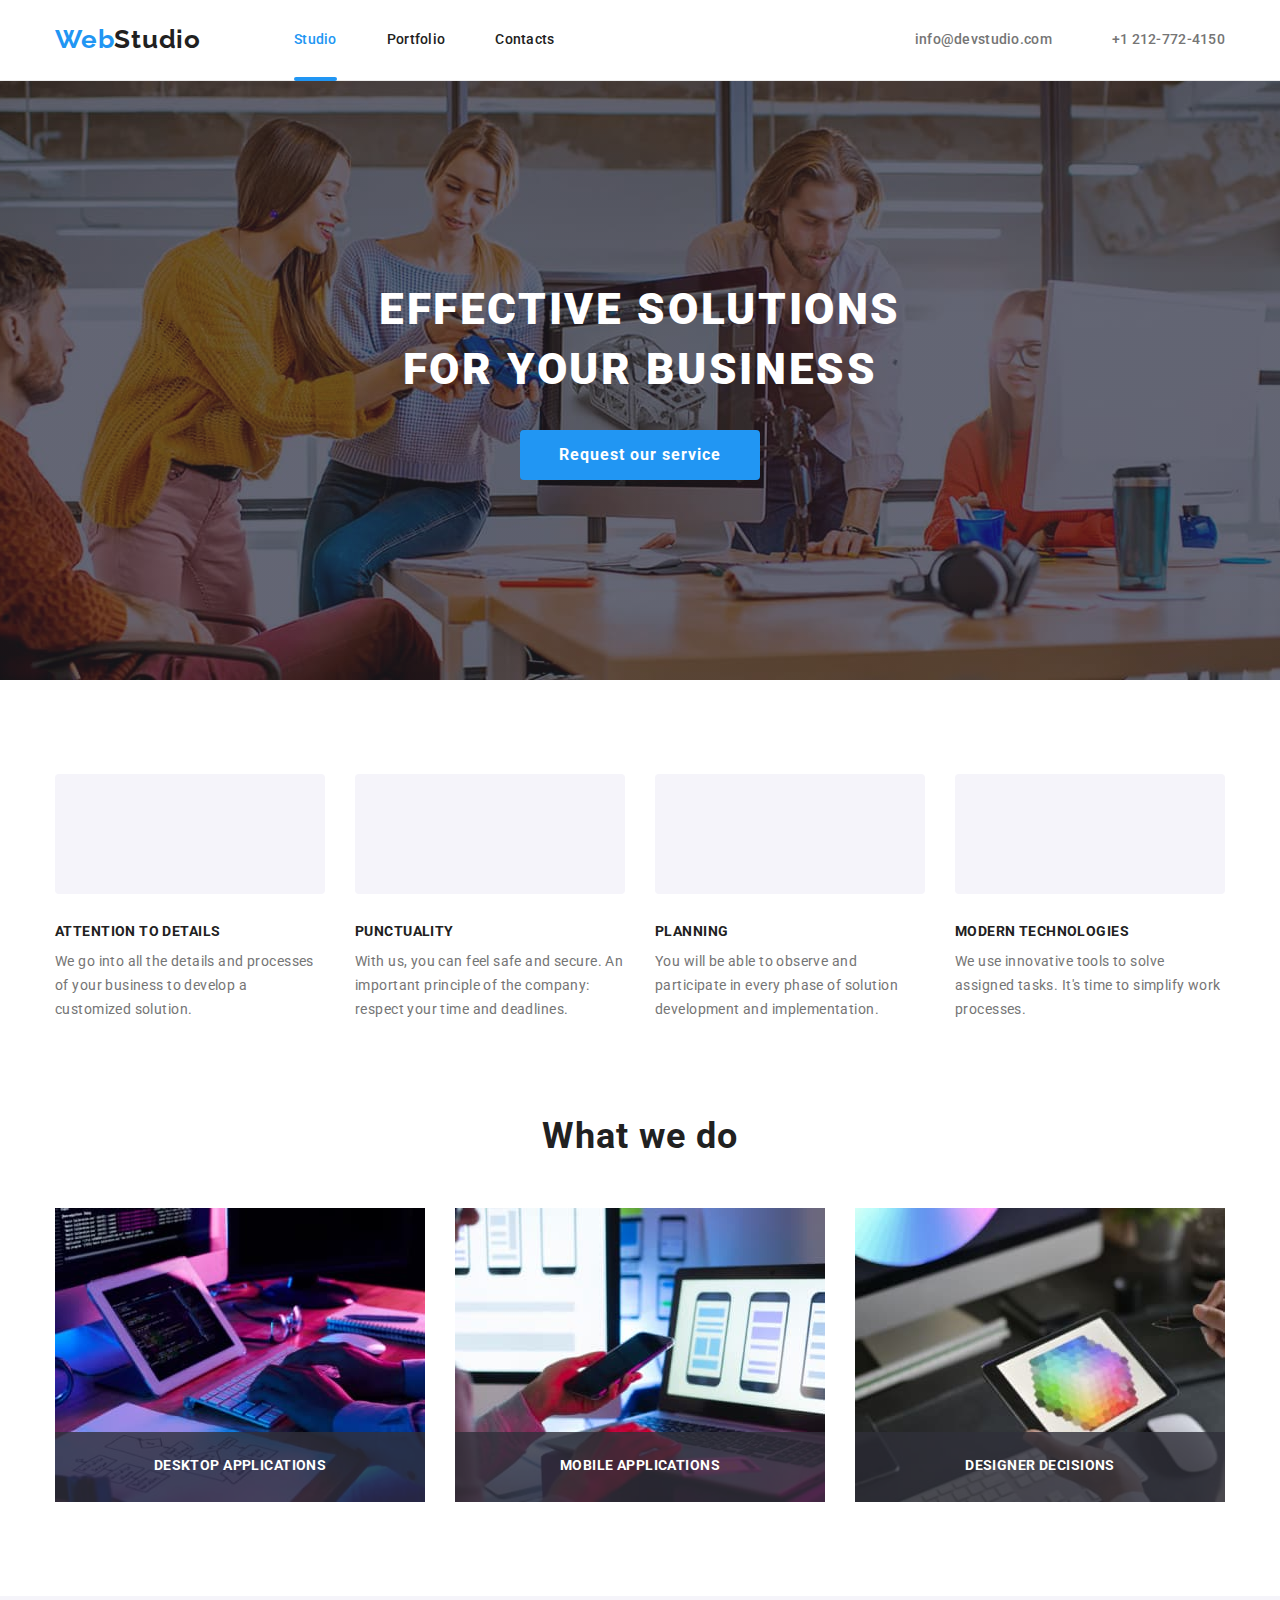
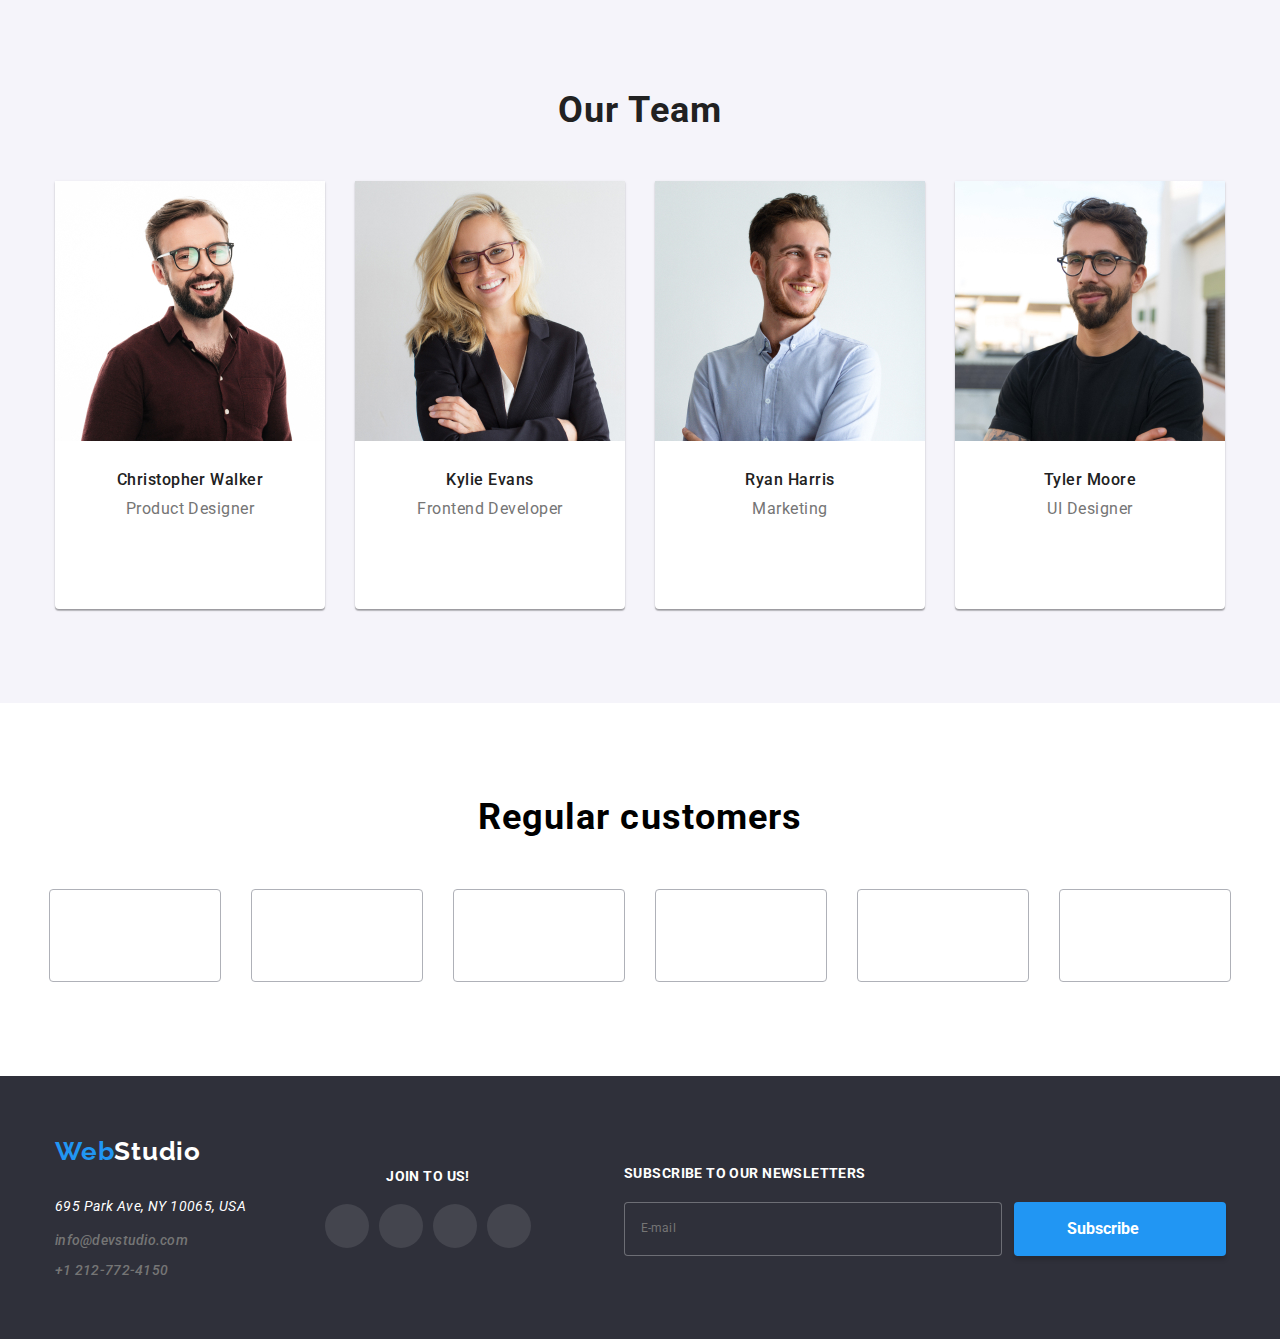
==== commit 0fb87053: "fricking icons!!!!!!" ====
--- a/index.html
+++ b/index.html
@@ -10,9 +10,9 @@
     <link rel="preconnect" href="https://fonts.gstatic.com" crossorigin>
     <link href="https://fonts.googleapis.com/css2?family=Raleway:wght@700&family=Roboto:wght@400;500;700;900&display=swap"
     rel="stylesheet">
-
     <link rel="stylesheet" href="https://cdnjs.cloudflare.com/ajax/libs/modern-normalize/1.1.0/modern-normalize.min.css">
         <link rel="stylesheet" href="./css/main.min.css">
+   
 </head>
 <body class="page">
     <header class="header">
@@ -22,13 +22,15 @@
             <nav>
                     <button class="menu__button js-open-menu" type="button" aria-expanded="false" aria-controls="mobile-menu">
                         <svg width="40px" height="40px" aria-label="menu switcher">
-                            <use class="icon__menu" href="./images/svg/symbol-defs-1.svg#icon-menu"></use>
-                        </svg>
+                            <use class="icon__menu" href="./images/sprite.svg#icon-menu"></use>
+                        </svg>
+                        
+                    </svg>
                     </button>
                     <div class="menu__container js-menu-container" id="mobile-menu">
                         <button class="menu__button js-close-menu" type="button">
                             <svg width="40px" height="40px" aria-label="menu switcher">
-                                <use class="icon__close" href="./images/svg/symbol-defs-1.svg#icon-close"></use>
+                                <use class="icon__close" href="./images/sprite.svg#icon-close"></use>
                             </svg>
                         </button>
                         <div class="navigation__menu">
@@ -92,7 +94,8 @@
             <li class="contacts__item">
                 <a class="contacts__link" href="mailto:info@devstudio.com">
                     <svg class="contacts__icon" width="16px" height="12px">
-                        <use href="./images/svg/symbol-defs-1.svg#icon-mail-icon"></use>
+                        <use href="./images/sprite.svg#icon-envelope"></use>
+                      
                     </svg> 
                     info@devstudio.com
                  </a>
@@ -100,7 +103,7 @@
             <li class="contacts__item">
                 <a class="contacts__link" href="tel:+12127724150">
                     <svg class="contacts__icon" width="10px" height="16px">
-                        <use href="./images/svg/symbol-defs-1.svg#icon-smartphone-icon"></use>
+                        <use class="icon__menu" href="./images/sprite.svg#icon-smartphone"></use> 
                     </svg>
                     +1 212-772-4150
                 </a>
@@ -121,7 +124,7 @@
                 <div class="modal">
                     <button class="modal__button" type="button" aria-label="modal button" data-modal-close> 
                         <svg class="modal__close" width="11px" height="11px">
-                            <use href="./images/svg/symbol-defs-1.svg#icon-close-button" ></use>
+                            <use href="./images/sprite.svg#icon-close" ></use>
                         </svg>
                     </button>
                     <div>
@@ -131,21 +134,21 @@
                                 <label class="form__label" for="name">Name</label>
                                 <input class="form__input" type="text" name="name" id="name">
                                 <svg class="form__icon" width="18px" height="18px">
-                                    <use href="./images/svg/symbol-defs-1.svg#icon-person-black"></use>
+                                    <use href="./images/sprite.svg#icon-person-black"></use>
                                 </svg>
                             </div>
                             <div class="form__field">
                                 <label class="form__label" for="tel">Phone</label>
                                 <input class="form__input" type="text" name="tel" id="tel">
                                 <svg class="form__icon" width="18px" height="18px">
-                                    <use href="./images/svg/symbol-defs-1.svg#icon-phone-black"></use>
+                                    <use href="./images/sprite.svg#icon-phone-black"></use>
                                 </svg>
                             </div>  
                             <div class="form__field">
                                 <label class="form__label" for="email">Email</label>
                                 <input class="form__input" type="text" name="email" id="email">
                                 <svg class="form__icon" width="18px" height="18px">
-                                    <use href="./images/svg/symbol-defs-1.svg#icon-email-black"></use>
+                                    <use href="./images/sprite.svg#icon-email-black"></use>
                                 </svg>
                             </div>
                             <div class="form__field">
@@ -173,13 +176,12 @@
 </div>
 <div class="container">
     <section class="section">
-        <h2 hidden
-        </h2>
+
         <ul class="specifications">
             <li class="specifications__item">
                 <div class="specifications__container">
                     <svg class="specifications__icon" width="70px" height="70px">
-                        <use href="./images/svg/symbol-defs-1.svg#icon-antenna"></use>
+                        <use href="./images/sprite.svg#icon-antenna"></use>
                     </svg>
                 </div>
                 <h3 class="specifications__title">ATTENTION TO DETAILS</h3>
@@ -189,7 +191,7 @@
             <li class="specifications__item">
                 <div class="specifications__container">
                     <svg class="specifications__icon" width="70px" height="70px">
-                        <use href="./images/svg/symbol-defs-1.svg#icon-clock"></use>
+                        <use href="./images/sprite.svg#icon-clock"></use>
                     </svg>
                 </div>
                 <h3 class="specifications__title">PUNCTUALITY</h3>
@@ -199,7 +201,7 @@
             <li class="specifications__item">
                 <div class="specifications__container">
                     <svg class="specifications__icon" width="70px" height="70px">
-                        <use href="./images/svg/symbol-defs-1.svg#icon-diagram"></use>
+                        <use href="./images/sprite.svg#icon-diagram"></use>
                     </svg>
                 </div>
                 <h3 class="specifications__title">PLANNING</h3>
@@ -209,7 +211,7 @@
             <li class="specifications__item">
                 <div class="specifications__container">
                     <svg class="specifications__icon" width="70px" height="70px">
-                        <use href="./images/svg/symbol-defs-1.svg#icon-astronaut"></use>
+                        <use href="./images/sprite.svg#icon-astronaut"></use>
                     </svg>
                 </div>
                 <h3 class="specifications__title">MODERN TECHNOLOGIES</h3>
@@ -282,28 +284,28 @@
                             <li class="network__item">
                                 <a class="network__link" href="https://www.instagram.com" target="_blank" rel="noopener noreferrer">
                                     <svg class="network__icon" width="20px" height="20px">
-                                        <use href="./images/svg/symbol-defs-1.svg#icon-instagram"></use>
+                                        <use href="./images/sprite.svg#icon-instagram"></use>
                                     </svg>
                                 </a>
                             </li>
                             <li class="network__item">
                                 <a class="network__link" href="https://twitter.com/" target="_blank" rel="noopener noreferrer">
                                     <svg class="network__icon" width="20px" height="20px">
-                                        <use href="./images/svg/symbol-defs-1.svg#icon-twitter"></use>
+                                        <use href="./images/sprite.svg#icon-twitter"></use>
                                     </svg>
                                 </a>
                             </li>
                             <li class="network__item">
                                 <a class="network__link" href="https://www.facebook.com/" target="_blank" rel="noopener noreferrer">
                                     <svg class="network__icon" width="20px" height="20px">
-                                        <use href="./images/svg/symbol-defs-1.svg#icon-facebook"></use>
+                                        <use href="./images/sprite.svg#icon-facebook"></use>
                                     </svg>
                                 </a>
                             </li>
                             <li class="network__item">
                                 <a class="network__link" href="https://www.linkedin.com/" target="_blank" rel="noopener noreferrer">
                                     <svg class="network__icon" width="20px" height="20px">
-                                        <use href="./images/svg/symbol-defs-1.svg#icon-linkedin"></use>
+                                        <use href="./images/sprite.svg#icon-linkedin"></use>
                                     </svg>
                                 </a>
                             </li>
@@ -329,28 +331,28 @@
                             <li class="network__item">
                                 <a class="network__link" href="https://www.instagram.com" target="_blank" rel="noopener noreferrer">
                                     <svg class="network__icon" width="20px" height="20px">
-                                        <use href="./images/svg/symbol-defs-1.svg#icon-instagram"></use>
+                                        <use href="./images/sprite.svg#icon-instagram"></use>
                                     </svg>
                                 </a>
                             </li>
                             <li class="network__item">
                                 <a class="network__link" href="https://twitter.com/" target="_blank" rel="noopener noreferrer">
                                     <svg class="network__icon" width="20px" height="20px">
-                                        <use href="./images/svg/symbol-defs-1.svg#icon-twitter"></use>
+                                        <use href="./images/sprite.svg#icon-twitter"></use>
                                     </svg>
                                 </a>
                             </li>
                             <li class="network__item">
                                 <a class="network__link" href="https://www.facebook.com/" target="_blank" rel="noopener noreferrer">
                                     <svg class="network__icon" width="20px" height="20px">
-                                        <use href="./images/svg/symbol-defs-1.svg#icon-facebook"></use>
+                                        <use href="./images/sprite.svg#icon-facebook"></use>
                                     </svg>
                                 </a>
                             </li>
                             <li class="network__item">
                                 <a class="network__link" href="https://www.linkedin.com/" target="_blank" rel="noopener noreferrer">
                                     <svg class="network__icon" width="20px" height="20px">
-                                        <use href="./images/svg/symbol-defs-1.svg#icon-linkedin"></use>
+                                        <use href="./images/sprite.svg#icon-linkedin"></use>
                                     </svg>
                                 </a>
                             </li>
@@ -376,28 +378,28 @@
                             <li class="network__item">
                                 <a class="network__link" href="https://www.instagram.com" target="_blank" rel="noopener noreferrer">
                                     <svg class="network__icon" width="20px" height="20px">
-                                        <use href="./images/svg/symbol-defs-1.svg#icon-instagram"></use>
+                                        <use href="./images/sprite.svg#icon-instagram"></use>
                                     </svg>
                                 </a>
                             </li>
                             <li class="network__item">
                                 <a class="network__link" href="https://twitter.com/" target="_blank" rel="noopener noreferrer">
                                     <svg class="network__icon" width="20px" height="20px">
-                                        <use href="./images/svg/symbol-defs-1.svg#icon-twitter"></use>
+                                        <use href="./images/sprite.svg#icon-twitter"></use>
                                     </svg>
                                 </a>
                             </li>
                             <li class="network__item">
                                 <a class="network__link" href="https://www.facebook.com/" target="_blank" rel="noopener noreferrer">
                                     <svg class="network__icon" width="20px" height="20px">
-                                        <use href="./images/svg/symbol-defs-1.svg#icon-facebook"></use>
+                                        <use href="./images/sprite.svg#icon-facebook"></use>
                                     </svg>
                                 </a>
                             </li>
                             <li class="network__item">
                                 <a class="network__link" href="https://www.linkedin.com/" target="_blank" rel="noopener noreferrer">
                                     <svg class="network__icon" width="20px" height="20px">
-                                        <use href="./images/svg/symbol-defs-1.svg#icon-linkedin"></use>
+                                        <use href="./images/sprite.svg#icon-linkedin"></use>
                                     </svg>
                                 </a>
                             </li>
@@ -423,28 +425,28 @@
                             <li class="network__item">
                                 <a class="network__link" href="https://www.instagram.com" target="_blank" rel="noopener noreferrer">
                                     <svg class="network__icon" width="20px" height="20px">
-                                        <use href="./images/svg/symbol-defs-1.svg#icon-instagram"></use>
+                                        <use href="./images/sprite.svg#icon-instagram"></use>
                                     </svg>
                                 </a>
                             </li>
                             <li class="network__item">
                                 <a class="network__link" href="https://twitter.com/" target="_blank" rel="noopener noreferrer">
                                     <svg class="network__icon" width="20px" height="20px">
-                                        <use href="./images/svg/symbol-defs-1.svg#icon-twitter"></use>
+                                        <use href="./images/sprite.svg#icon-twitter"></use>
                                     </svg>
                                 </a>
                             </li>
                             <li class="network__item">
                                 <a class="network__link" href="https://www.facebook.com/" target="_blank" rel="noopener noreferrer">
                                     <svg class="network__icon" width="20px" height="20px">
-                                        <use href="./images/svg/symbol-defs-1.svg#icon-facebook"></use>
+                                        <use href="./images/sprite.svg#icon-facebook"></use>
                                     </svg>
                                 </a>
                             </li>
                             <li class="network__item">
                                 <a class="network__link" href="https://www.linkedin.com/" target="_blank" rel="noopener noreferrer">
                                     <svg class="network__icon" width="20px" height="20px">
-                                        <use href="./images/svg/symbol-defs-1.svg#icon-linkedin"></use>
+                                        <use href="./images/sprite.svg#icon-linkedin"></use>
                                     </svg>
                                 </a>
                             </li>
@@ -462,42 +464,42 @@
                     <li class="customers__item">
                         <a class="customers__link" href="./index.html" target="_blank" rel="noopener noreferrer">
                             <svg class="customers__icon" width="20px" height="20px">
-                                <use href="./images/svg/symbol-defs-1.svg#icon-logoone"></use>
+                                <use href="./images/sprite.svg#icon-logoone"></use>
                             </svg>
                         </a>
                     </li>
                     <li class="customers__item">
                         <a class="customers__link" href="./index.html" target="_blank" rel="noopener noreferrer">
                             <svg class="customers__icon" width="20px" height="20px">
-                                <use href="./images/svg/symbol-defs-1.svg#icon-logotwo"></use>
+                                <use href="./images/sprite.svg#icon-logotwo"></use>
                             </svg>
                         </a>
                     </li>
                     <li class="customers__item">
                         <a class="customers__link" href="./index.html" target="_blank" rel="noopener noreferrer">
                             <svg class="customers__icon" width="20px" height="20px">
-                                <use href="./images/svg/symbol-defs-1.svg#icon-logothree"></use>
+                                <use href="./images/sprite.svg#icon-logothree"></use>
                             </svg>
                         </a>
                     </li>
                     <li class="customers__item">
                         <a class="customers__link" href="./index.html" target="_blank" rel="noopener noreferrer">
                             <svg class="customers__icon" width="20px" height="20px">
-                                <use href="./images/svg/symbol-defs-1.svg#icon-logofour"></use>
+                                <use href="./images/sprite.svg#icon-logofour"></use>
                             </svg>
                         </a>
                     </li>
                     <li class="customers__item">
                         <a class="customers__link" href="./index.html" target="_blank" rel="noopener noreferrer">
                             <svg class="customers__icon" width="20px" height="20px">
-                                <use href="./images/svg/symbol-defs-1.svg#icon-logofive"></use>
+                                <use href="./images/sprite.svg#icon-logofive"></use>
                             </svg>
                         </a>
                     </li>
                     <li class="customers__item">
                         <a class="customers__link" href="./index.html" target="_blank" rel="noopener noreferrer">
                             <svg class="customers__icon" width="20px" height="20px">
-                                <use href="./images/svg/symbol-defs-1.svg#icon-logosix"></use>
+                                <use href="./images/sprite.svg#icon-logosix"></use>
                             </svg>
                         </a>
                     </li>
@@ -536,28 +538,28 @@
                 <li class="network__item">
                     <a class="network__link network__link--gray" href="https://www.instagram.com" target="_blank" rel="noopener noreferrer">
                         <svg class="network__icon network__icon--footer" width="20px" height="20px">
-                            <use href="./images/svg/symbol-defs-1.svg#icon-instagram"></use>
+                            <use href="./images/sprite.svg#icon-instagram"></use>
                         </svg>
                     </a>
                 </li>
                 <li class="network__item">
                     <a class="network__link network__link--gray" href="https://twitter.com/" target="_blank" rel="noopener noreferrer">
                         <svg class="network__icon network__icon--footer" width="20px" height="20px">
-                            <use href="./images/svg/symbol-defs-1.svg#icon-twitter"></use>
+                            <use href="./images/sprite.svg#icon-twitter"></use>
                         </svg>
                     </a>
                 </li>
                 <li class="network__item">
                     <a class="network__link network__link--gray" href="https://www.facebook.com/" target="_blank" rel="noopener noreferrer">
                         <svg class="network__icon network__icon--footer" width="20px" height="20px">
-                            <use href="./images/svg/symbol-defs-1.svg#icon-facebook"></use>
+                            <use href="./images/svg/sprite.svg#icon-facebook"></use>
                         </svg>
                     </a>
                 </li>
                 <li class="network__item">
                     <a class="network__link network__link--gray" href="https://www.linkedin.com/" target="_blank" rel="noopener noreferrer">
                         <svg class="network__icon network__icon--footer" width="20px" height="20px">
-                            <use href="./images/svg/symbol-defs-1.svg#icon-linkedin"></use>
+                            <use href="./images/sprite.svg#icon-linkedin"></use>
                         </svg>
                     </a>
                 </li>
@@ -570,7 +572,7 @@
                     <input class="form__input--gray" type="text" name="input-name" placeholder="E-mail">
                     <button class="form__button" type="submit" >Subscribe
                         <svg class="form__telegram form__telegram--gray" width="24px" height="24px">
-                            <use href="./images/svg/symbol-defs-1.svg#icon-telegram"></use>
+                            <use href="./images/sprite.svg#icon-telegram"></use>
                         </svg>
                     </button>
                 </div>
--- a/css/main.min.css
+++ b/css/main.min.css
@@ -538,7 +538,7 @@
         margin: 0px;
         padding: 0px;
         margin-right: 7px;
-        background-image: url(/images/svg/check.svg);
+        background-image: url(/images/svg/icon-check.svg);
         background-color: #fff;
         background-size: contain;
         background-position: center;
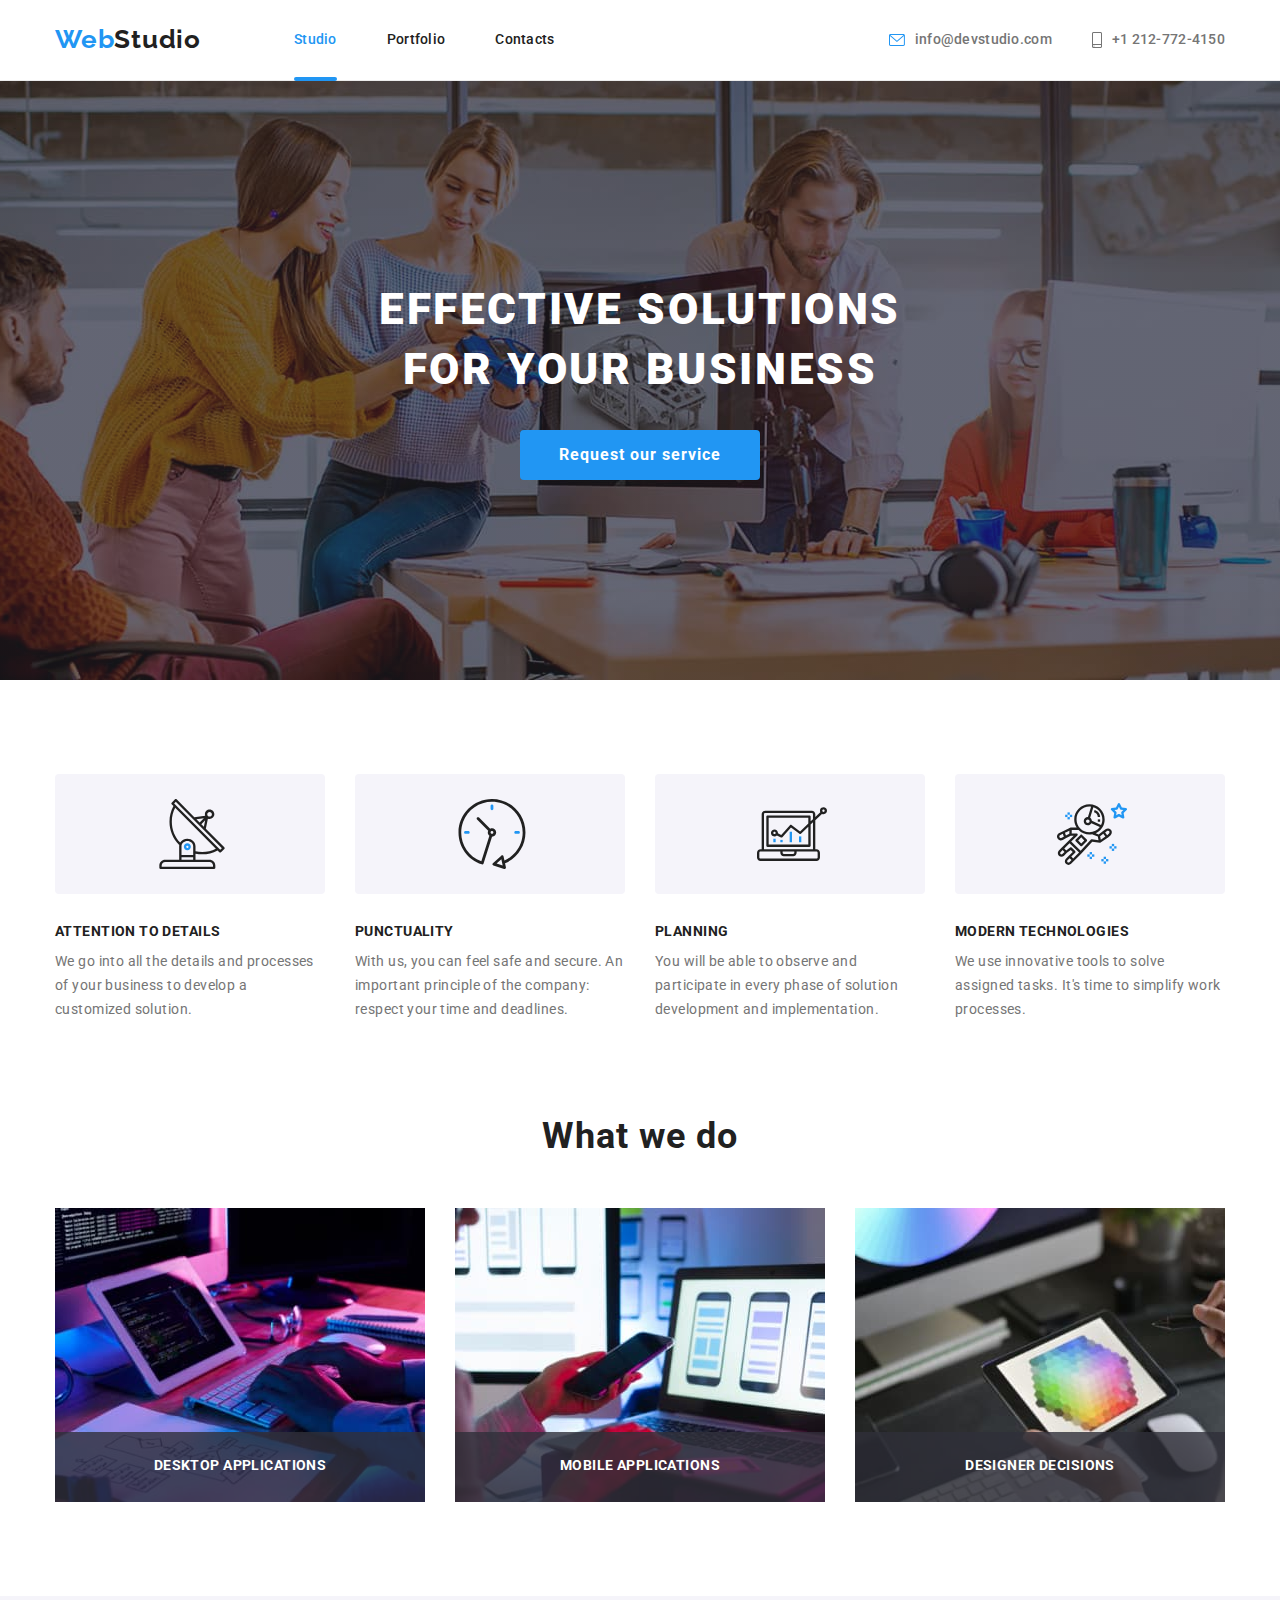
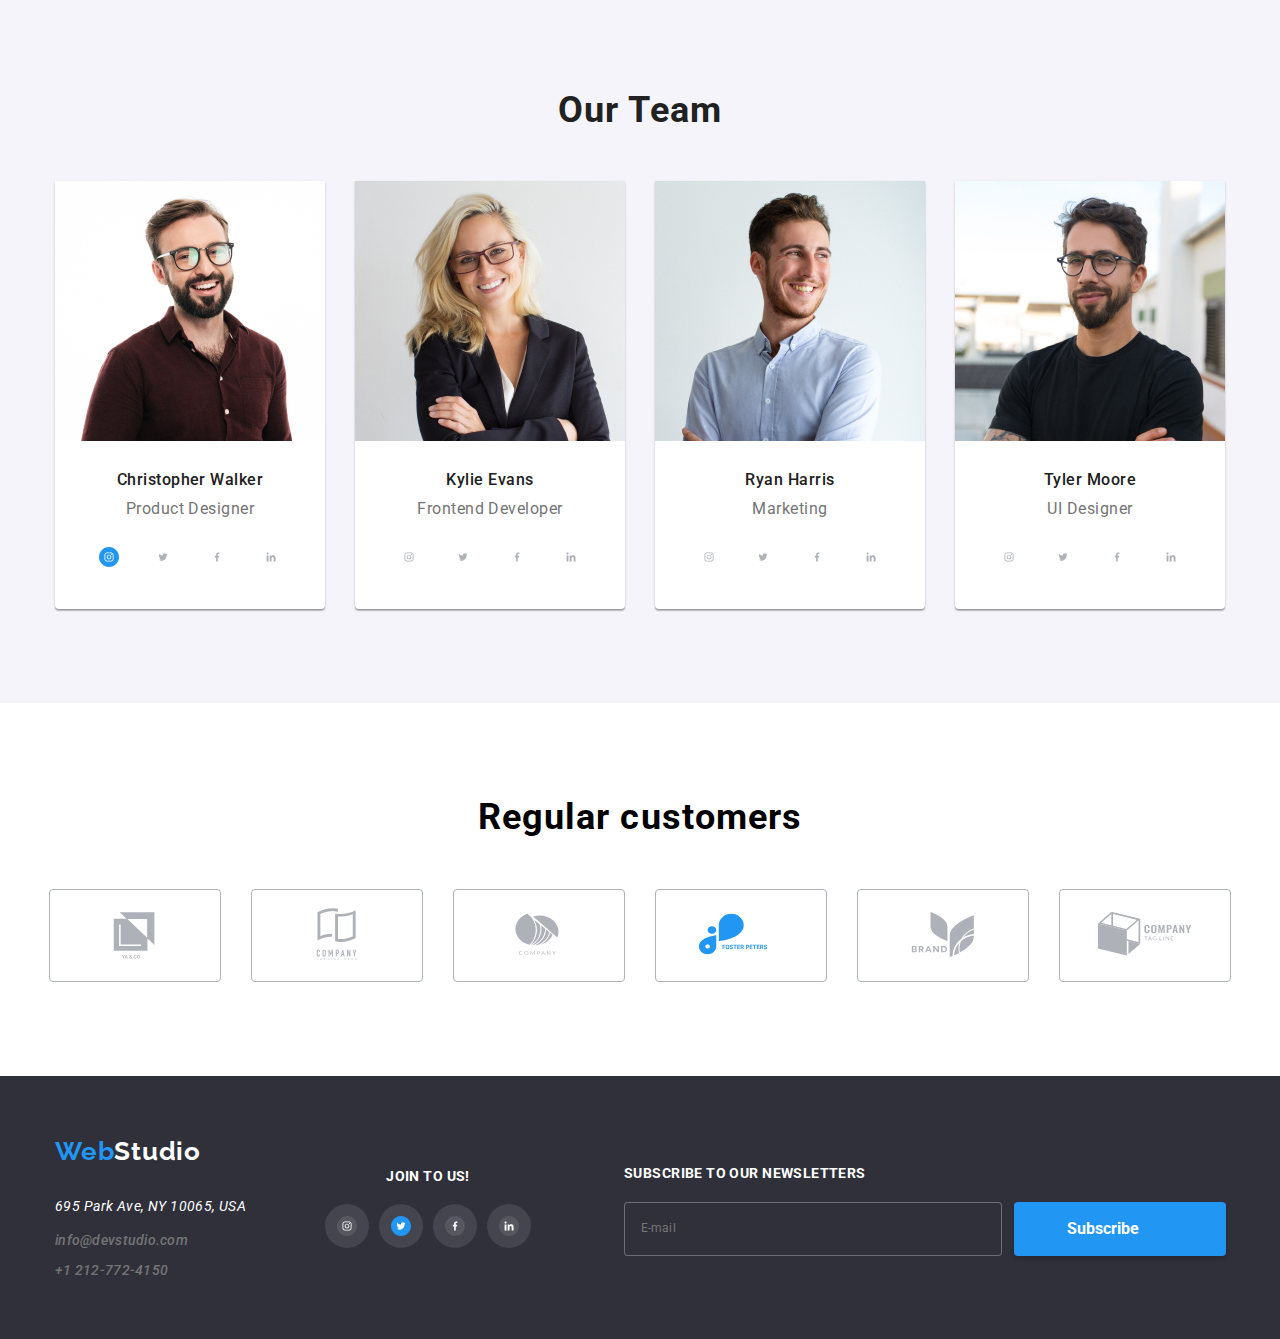
==== commit 6d7552c2: "Studio done(icons in place)" ====
--- a/index.html
+++ b/index.html
@@ -22,7 +22,7 @@
             <nav>
                     <button class="menu__button js-open-menu" type="button" aria-expanded="false" aria-controls="mobile-menu">
                         <svg width="40px" height="40px" aria-label="menu switcher">
-                            <use class="icon__menu" href="./images/sprite.svg#icon-menu"></use>
+                            <use class="icon__menu" href="./images/sprite.svg#icon-menu_24px"></use>
                         </svg>
                         
                     </svg>
@@ -30,7 +30,7 @@
                     <div class="menu__container js-menu-container" id="mobile-menu">
                         <button class="menu__button js-close-menu" type="button">
                             <svg width="40px" height="40px" aria-label="menu switcher">
-                                <use class="icon__close" href="./images/sprite.svg#icon-close"></use>
+                                <use class="icon__close" href="./images/sprite.svg#icon-close-black_24px"></use>
                             </svg>
                         </button>
                         <div class="navigation__menu">
@@ -124,7 +124,7 @@
                 <div class="modal">
                     <button class="modal__button" type="button" aria-label="modal button" data-modal-close> 
                         <svg class="modal__close" width="11px" height="11px">
-                            <use href="./images/sprite.svg#icon-close" ></use>
+                            <use href="./images/sprite.svg#icon-close-black_24px"></use>
                         </svg>
                     </button>
                     <div>
@@ -134,21 +134,21 @@
                                 <label class="form__label" for="name">Name</label>
                                 <input class="form__input" type="text" name="name" id="name">
                                 <svg class="form__icon" width="18px" height="18px">
-                                    <use href="./images/sprite.svg#icon-person-black"></use>
+                                    <use href="./images/sprite.svg#icon-person-black-18dp-1"></use>
                                 </svg>
                             </div>
                             <div class="form__field">
                                 <label class="form__label" for="tel">Phone</label>
                                 <input class="form__input" type="text" name="tel" id="tel">
                                 <svg class="form__icon" width="18px" height="18px">
-                                    <use href="./images/sprite.svg#icon-phone-black"></use>
+                                    <use href="./images/sprite.svg#icon-phone-black-18dp-1"></use>
                                 </svg>
                             </div>  
                             <div class="form__field">
                                 <label class="form__label" for="email">Email</label>
                                 <input class="form__input" type="text" name="email" id="email">
                                 <svg class="form__icon" width="18px" height="18px">
-                                    <use href="./images/sprite.svg#icon-email-black"></use>
+                                    <use href="./images/sprite.svg#icon-email-black-18dp-1"></use>
                                 </svg>
                             </div>
                             <div class="form__field">
@@ -284,7 +284,7 @@
                             <li class="network__item">
                                 <a class="network__link" href="https://www.instagram.com" target="_blank" rel="noopener noreferrer">
                                     <svg class="network__icon" width="20px" height="20px">
-                                        <use href="./images/sprite.svg#icon-instagram"></use>
+                                        <use href="./images/sprite.svg#icon-instagram-blue"></use>
                                     </svg>
                                 </a>
                             </li>
@@ -331,7 +331,7 @@
                             <li class="network__item">
                                 <a class="network__link" href="https://www.instagram.com" target="_blank" rel="noopener noreferrer">
                                     <svg class="network__icon" width="20px" height="20px">
-                                        <use href="./images/sprite.svg#icon-instagram"></use>
+                                        <use href="./images/sprite.svg#icon-instagram-grey"></use>
                                     </svg>
                                 </a>
                             </li>
@@ -378,7 +378,7 @@
                             <li class="network__item">
                                 <a class="network__link" href="https://www.instagram.com" target="_blank" rel="noopener noreferrer">
                                     <svg class="network__icon" width="20px" height="20px">
-                                        <use href="./images/sprite.svg#icon-instagram"></use>
+                                        <use href="./images/sprite.svg#icon-instagram-grey"></use>
                                     </svg>
                                 </a>
                             </li>
@@ -425,7 +425,7 @@
                             <li class="network__item">
                                 <a class="network__link" href="https://www.instagram.com" target="_blank" rel="noopener noreferrer">
                                     <svg class="network__icon" width="20px" height="20px">
-                                        <use href="./images/sprite.svg#icon-instagram"></use>
+                                        <use href="./images/sprite.svg#icon-instagram-grey"></use>
                                     </svg>
                                 </a>
                             </li>
@@ -538,28 +538,28 @@
                 <li class="network__item">
                     <a class="network__link network__link--gray" href="https://www.instagram.com" target="_blank" rel="noopener noreferrer">
                         <svg class="network__icon network__icon--footer" width="20px" height="20px">
-                            <use href="./images/sprite.svg#icon-instagram"></use>
+                            <use href="./images/sprite.svg#icon-ellipseinstagram"></use>
                         </svg>
                     </a>
                 </li>
                 <li class="network__item">
                     <a class="network__link network__link--gray" href="https://twitter.com/" target="_blank" rel="noopener noreferrer">
                         <svg class="network__icon network__icon--footer" width="20px" height="20px">
-                            <use href="./images/sprite.svg#icon-twitter"></use>
+                            <use href="./images/sprite.svg#icon-ellipsetwitter-blue"></use>
                         </svg>
                     </a>
                 </li>
                 <li class="network__item">
                     <a class="network__link network__link--gray" href="https://www.facebook.com/" target="_blank" rel="noopener noreferrer">
                         <svg class="network__icon network__icon--footer" width="20px" height="20px">
-                            <use href="./images/svg/sprite.svg#icon-facebook"></use>
+                            <use href="./images/sprite.svg#icon-ellipsefacebook"></use>
                         </svg>
                     </a>
                 </li>
                 <li class="network__item">
                     <a class="network__link network__link--gray" href="https://www.linkedin.com/" target="_blank" rel="noopener noreferrer">
                         <svg class="network__icon network__icon--footer" width="20px" height="20px">
-                            <use href="./images/sprite.svg#icon-linkedin"></use>
+                            <use href="./images/sprite.svg#icon-ellipselinkedin"></use>
                         </svg>
                     </a>
                 </li>
--- a/css/main.min.css
+++ b/css/main.min.css
@@ -538,7 +538,7 @@
         margin: 0px;
         padding: 0px;
         margin-right: 7px;
-        background-image: url(/images/svg/icon-check.svg);
+        background-image: url(/images/sprite.svg/icon-check);
         background-color: #fff;
         background-size: contain;
         background-position: center;
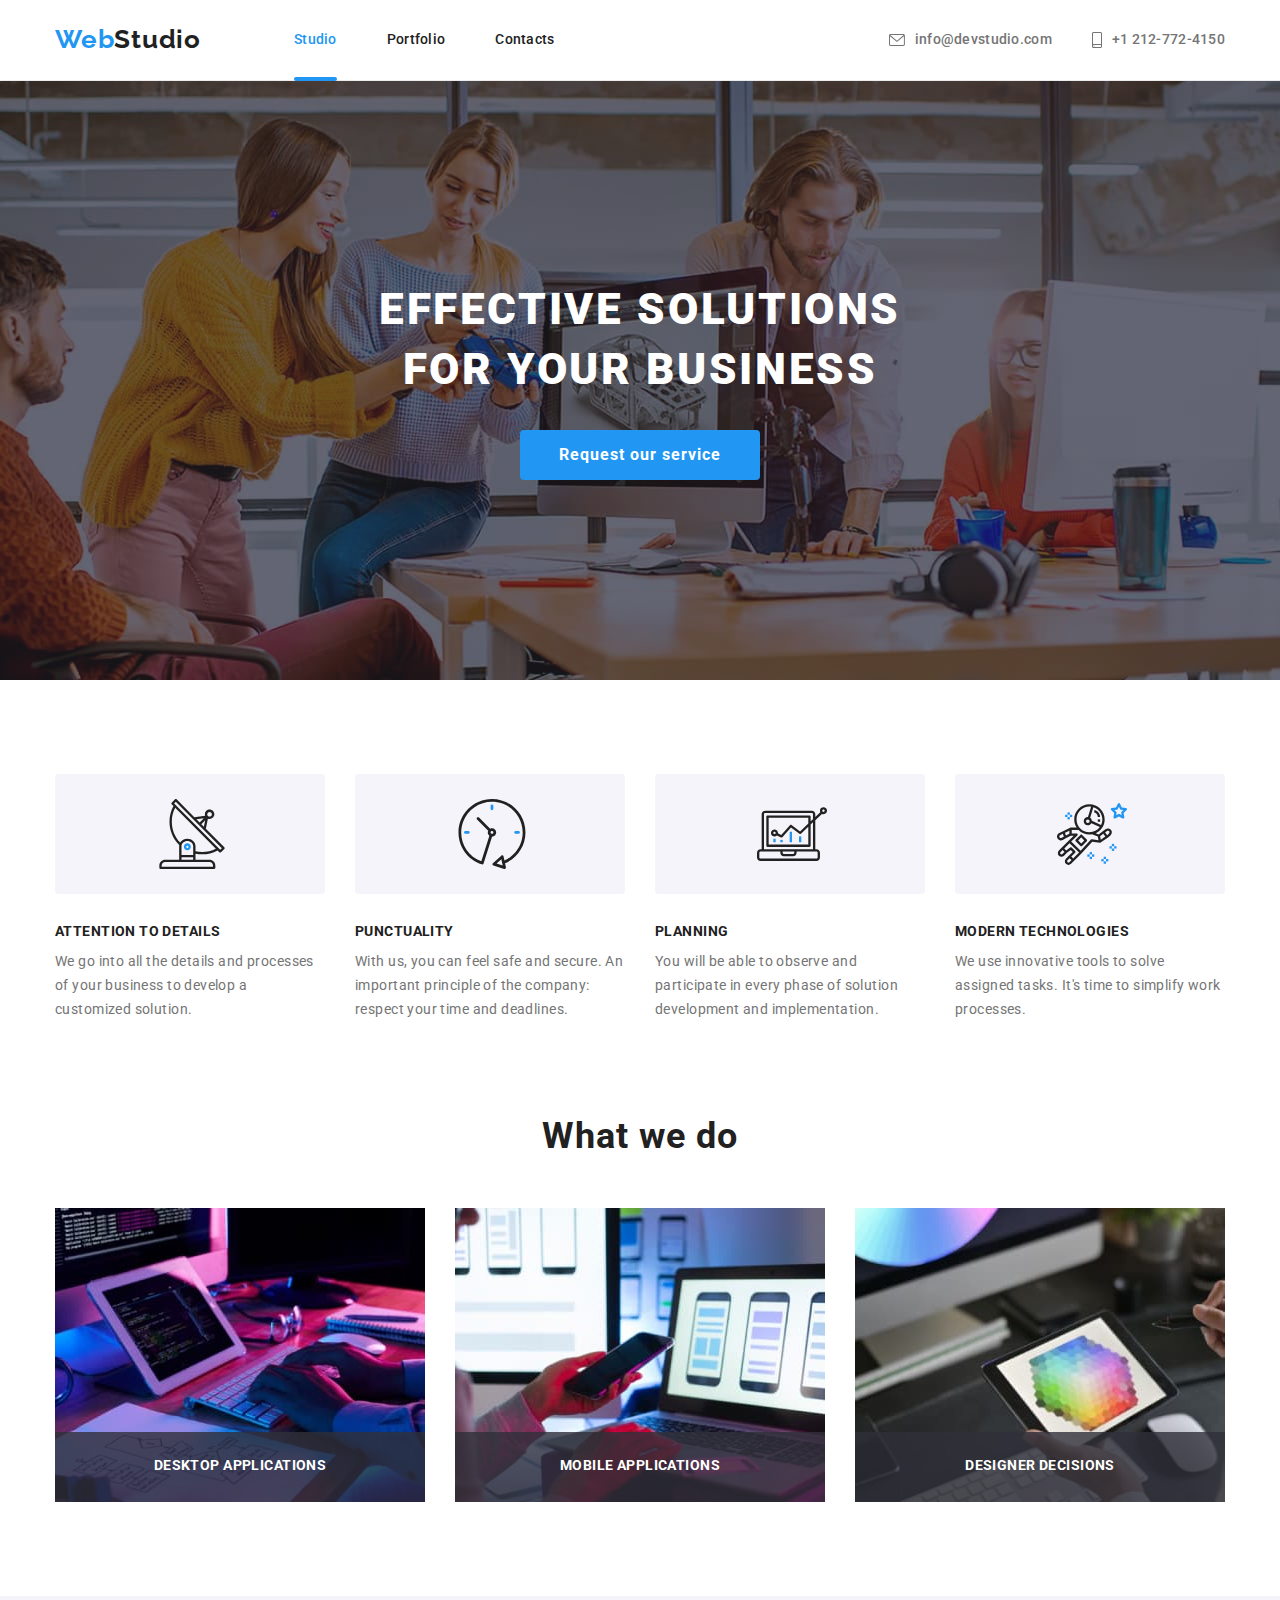
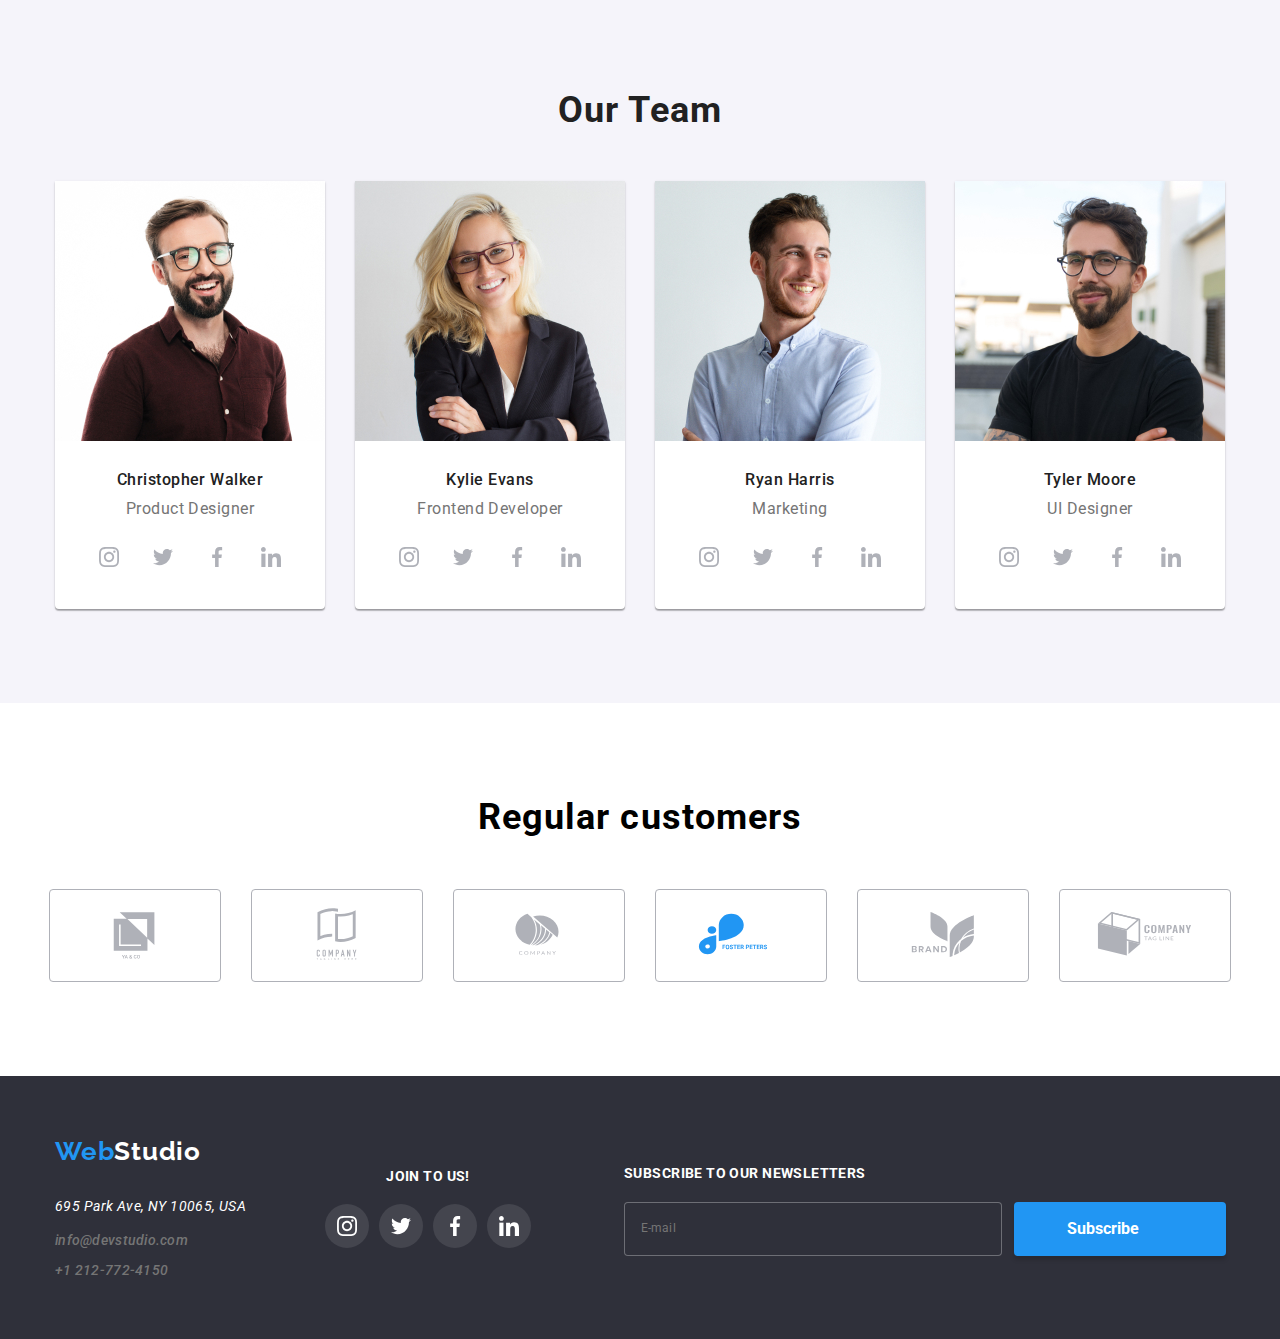
==== commit d0eb1678: "iiicccons..." ====
--- a/index.html
+++ b/index.html
@@ -94,8 +94,7 @@
             <li class="contacts__item">
                 <a class="contacts__link" href="mailto:info@devstudio.com">
                     <svg class="contacts__icon" width="16px" height="12px">
-                        <use href="./images/sprite.svg#icon-envelope"></use>
-                      
+                        <use href="./images/sprite.svg#icon-envelope-grey"></use>
                     </svg> 
                     info@devstudio.com
                  </a>
@@ -284,28 +283,28 @@
                             <li class="network__item">
                                 <a class="network__link" href="https://www.instagram.com" target="_blank" rel="noopener noreferrer">
                                     <svg class="network__icon" width="20px" height="20px">
-                                        <use href="./images/sprite.svg#icon-instagram-blue"></use>
+                                        <use href="./images/sprite.svg#icon-instagramgrey"></use>
                                     </svg>
                                 </a>
                             </li>
                             <li class="network__item">
                                 <a class="network__link" href="https://twitter.com/" target="_blank" rel="noopener noreferrer">
                                     <svg class="network__icon" width="20px" height="20px">
-                                        <use href="./images/sprite.svg#icon-twitter"></use>
+                                        <use href="./images/sprite.svg#icon-twitter-1"></use>
                                     </svg>
                                 </a>
                             </li>
                             <li class="network__item">
                                 <a class="network__link" href="https://www.facebook.com/" target="_blank" rel="noopener noreferrer">
                                     <svg class="network__icon" width="20px" height="20px">
-                                        <use href="./images/sprite.svg#icon-facebook"></use>
+                                        <use href="./images/sprite.svg#icon-facebook-1"></use>
                                     </svg>
                                 </a>
                             </li>
                             <li class="network__item">
                                 <a class="network__link" href="https://www.linkedin.com/" target="_blank" rel="noopener noreferrer">
                                     <svg class="network__icon" width="20px" height="20px">
-                                        <use href="./images/sprite.svg#icon-linkedin"></use>
+                                        <use href="./images/sprite.svg#icon-linkedin-1"></use>
                                     </svg>
                                 </a>
                             </li>
@@ -331,28 +330,28 @@
                             <li class="network__item">
                                 <a class="network__link" href="https://www.instagram.com" target="_blank" rel="noopener noreferrer">
                                     <svg class="network__icon" width="20px" height="20px">
-                                        <use href="./images/sprite.svg#icon-instagram-grey"></use>
+                                        <use href="./images/sprite.svg#icon-instagramgrey"></use>
                                     </svg>
                                 </a>
                             </li>
                             <li class="network__item">
                                 <a class="network__link" href="https://twitter.com/" target="_blank" rel="noopener noreferrer">
                                     <svg class="network__icon" width="20px" height="20px">
-                                        <use href="./images/sprite.svg#icon-twitter"></use>
+                                        <use href="./images/sprite.svg#icon-twitter-1"></use>
                                     </svg>
                                 </a>
                             </li>
                             <li class="network__item">
                                 <a class="network__link" href="https://www.facebook.com/" target="_blank" rel="noopener noreferrer">
                                     <svg class="network__icon" width="20px" height="20px">
-                                        <use href="./images/sprite.svg#icon-facebook"></use>
+                                        <use href="./images/sprite.svg#icon-facebook-1"></use>
                                     </svg>
                                 </a>
                             </li>
                             <li class="network__item">
                                 <a class="network__link" href="https://www.linkedin.com/" target="_blank" rel="noopener noreferrer">
                                     <svg class="network__icon" width="20px" height="20px">
-                                        <use href="./images/sprite.svg#icon-linkedin"></use>
+                                        <use href="./images/sprite.svg#icon-linkedin-1"></use>
                                     </svg>
                                 </a>
                             </li>
@@ -378,28 +377,28 @@
                             <li class="network__item">
                                 <a class="network__link" href="https://www.instagram.com" target="_blank" rel="noopener noreferrer">
                                     <svg class="network__icon" width="20px" height="20px">
-                                        <use href="./images/sprite.svg#icon-instagram-grey"></use>
+                                        <use href="./images/sprite.svg#icon-instagramgrey"></use>
                                     </svg>
                                 </a>
                             </li>
                             <li class="network__item">
                                 <a class="network__link" href="https://twitter.com/" target="_blank" rel="noopener noreferrer">
                                     <svg class="network__icon" width="20px" height="20px">
-                                        <use href="./images/sprite.svg#icon-twitter"></use>
+                                        <use href="./images/sprite.svg#icon-twitter-1"></use>
                                     </svg>
                                 </a>
                             </li>
                             <li class="network__item">
                                 <a class="network__link" href="https://www.facebook.com/" target="_blank" rel="noopener noreferrer">
                                     <svg class="network__icon" width="20px" height="20px">
-                                        <use href="./images/sprite.svg#icon-facebook"></use>
+                                        <use href="./images/sprite.svg#icon-facebook-1"></use>
                                     </svg>
                                 </a>
                             </li>
                             <li class="network__item">
                                 <a class="network__link" href="https://www.linkedin.com/" target="_blank" rel="noopener noreferrer">
                                     <svg class="network__icon" width="20px" height="20px">
-                                        <use href="./images/sprite.svg#icon-linkedin"></use>
+                                        <use href="./images/sprite.svg#icon-linkedin-1"></use>
                                     </svg>
                                 </a>
                             </li>
@@ -425,28 +424,28 @@
                             <li class="network__item">
                                 <a class="network__link" href="https://www.instagram.com" target="_blank" rel="noopener noreferrer">
                                     <svg class="network__icon" width="20px" height="20px">
-                                        <use href="./images/sprite.svg#icon-instagram-grey"></use>
+                                        <use href="./images/sprite.svg#icon-instagramgrey"></use>
                                     </svg>
                                 </a>
                             </li>
                             <li class="network__item">
                                 <a class="network__link" href="https://twitter.com/" target="_blank" rel="noopener noreferrer">
                                     <svg class="network__icon" width="20px" height="20px">
-                                        <use href="./images/sprite.svg#icon-twitter"></use>
+                                        <use href="./images/sprite.svg#icon-twitter-1"></use>
                                     </svg>
                                 </a>
                             </li>
                             <li class="network__item">
                                 <a class="network__link" href="https://www.facebook.com/" target="_blank" rel="noopener noreferrer">
                                     <svg class="network__icon" width="20px" height="20px">
-                                        <use href="./images/sprite.svg#icon-facebook"></use>
+                                        <use href="./images/sprite.svg#icon-facebook-1"></use>
                                     </svg>
                                 </a>
                             </li>
                             <li class="network__item">
                                 <a class="network__link" href="https://www.linkedin.com/" target="_blank" rel="noopener noreferrer">
                                     <svg class="network__icon" width="20px" height="20px">
-                                        <use href="./images/sprite.svg#icon-linkedin"></use>
+                                        <use href="./images/sprite.svg#icon-linkedin-1"></use>
                                     </svg>
                                 </a>
                             </li>
@@ -538,28 +537,28 @@
                 <li class="network__item">
                     <a class="network__link network__link--gray" href="https://www.instagram.com" target="_blank" rel="noopener noreferrer">
                         <svg class="network__icon network__icon--footer" width="20px" height="20px">
-                            <use href="./images/sprite.svg#icon-ellipseinstagram"></use>
+                            <use href="./images/sprite.svg#icon-instagram-2"></use>
                         </svg>
                     </a>
                 </li>
                 <li class="network__item">
                     <a class="network__link network__link--gray" href="https://twitter.com/" target="_blank" rel="noopener noreferrer">
                         <svg class="network__icon network__icon--footer" width="20px" height="20px">
-                            <use href="./images/sprite.svg#icon-ellipsetwitter-blue"></use>
+                            <use href="./images/sprite.svg#icon-twitter-2"></use>
                         </svg>
                     </a>
                 </li>
                 <li class="network__item">
                     <a class="network__link network__link--gray" href="https://www.facebook.com/" target="_blank" rel="noopener noreferrer">
                         <svg class="network__icon network__icon--footer" width="20px" height="20px">
-                            <use href="./images/sprite.svg#icon-ellipsefacebook"></use>
+                            <use href="./images/sprite.svg#icon-facebook-2"></use>
                         </svg>
                     </a>
                 </li>
                 <li class="network__item">
                     <a class="network__link network__link--gray" href="https://www.linkedin.com/" target="_blank" rel="noopener noreferrer">
                         <svg class="network__icon network__icon--footer" width="20px" height="20px">
-                            <use href="./images/sprite.svg#icon-ellipselinkedin"></use>
+                            <use href="./images/sprite.svg#icon-linkedin-2"></use>
                         </svg>
                     </a>
                 </li>
--- a/css/main.min.css
+++ b/css/main.min.css
@@ -1,3 +1,4 @@
+
 ul {
     list-style-type: none;
     padding: 0px;
@@ -1860,7 +1861,7 @@
         margin: 0px;
         padding: 0px;
         margin-right: 7px;
-        background-image: url(/images/svg/check.svg);
+        background-image: url(/images/sprite.svg/icon-check);
         background-color: #fff;
         background-size: contain;
         background-position: center;
@@ -3157,7 +3158,7 @@
         margin: 0px;
         padding: 0px;
         margin-right: 7px;
-        background-image: url(/images/svg/check.svg);
+        background-image: url(/images/sprite.svg/icon-check);
         background-color: #fff;
         background-size: contain;
         background-position: center;
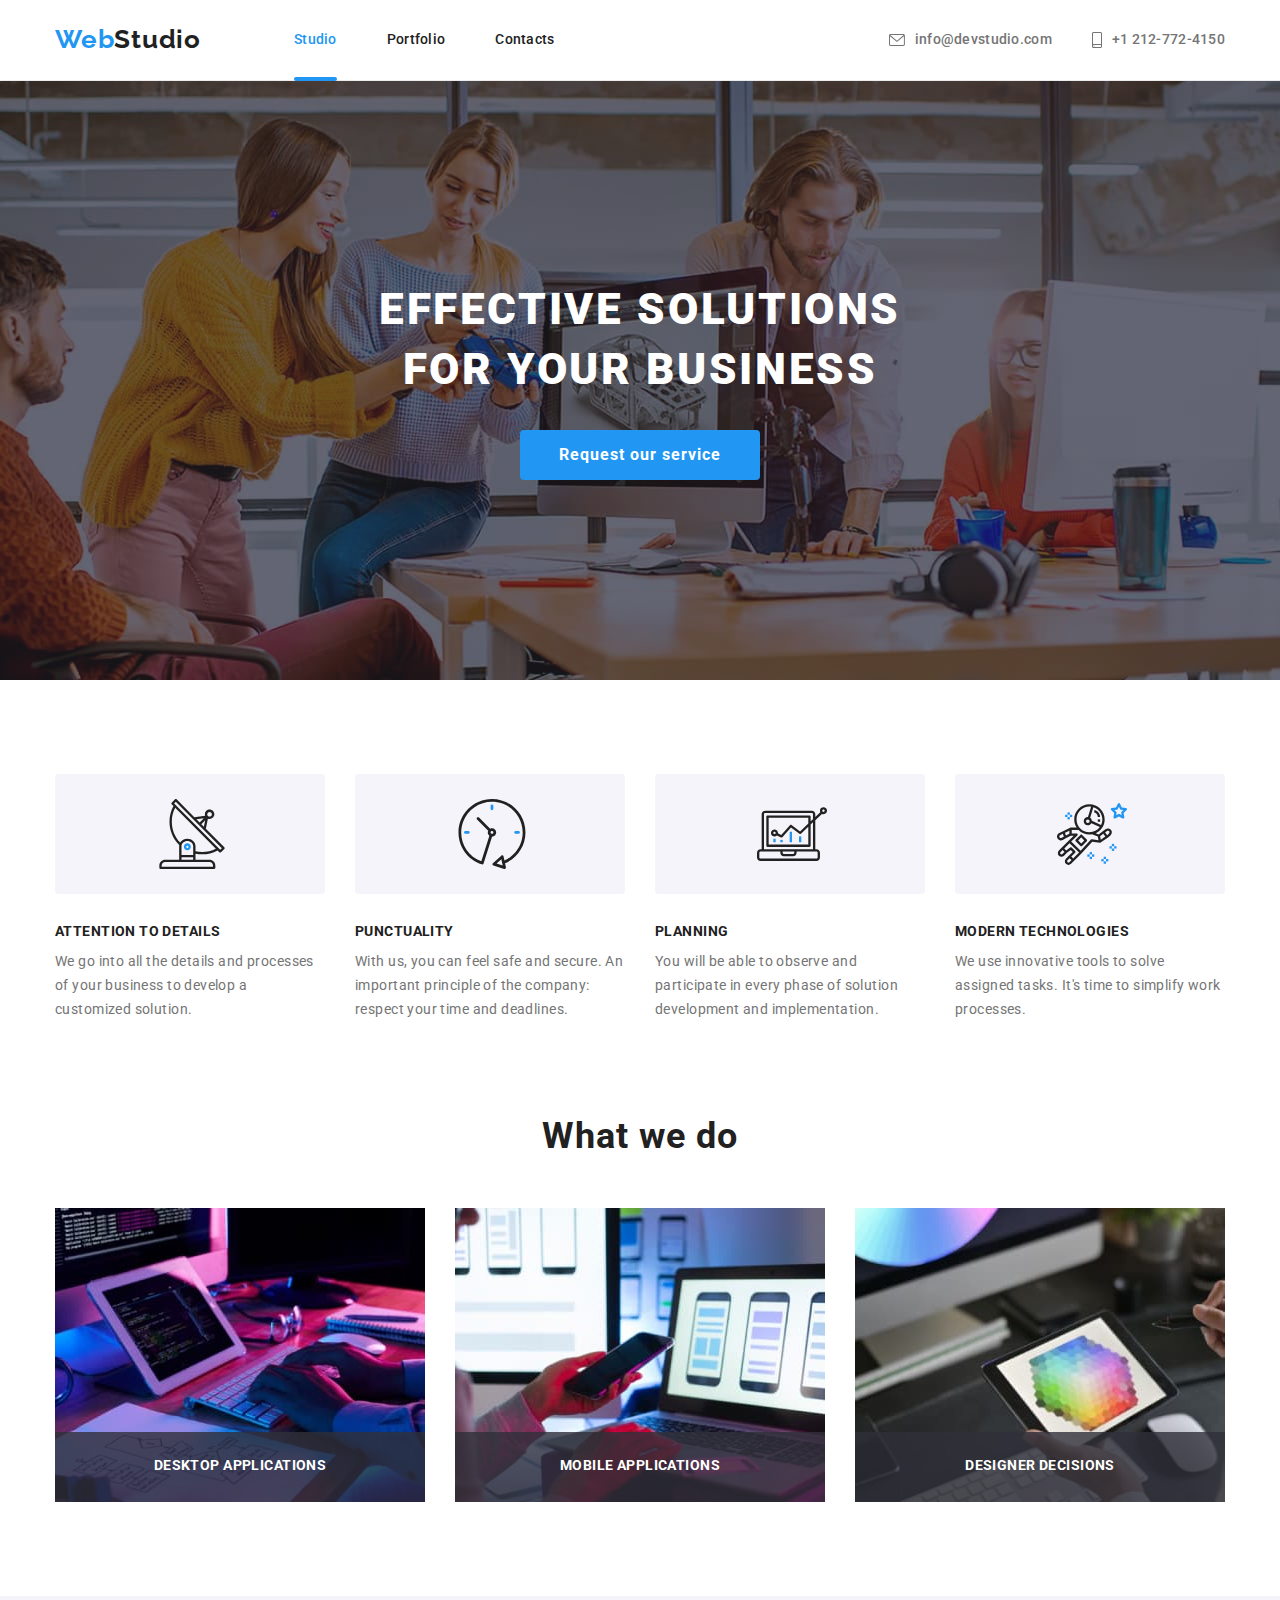
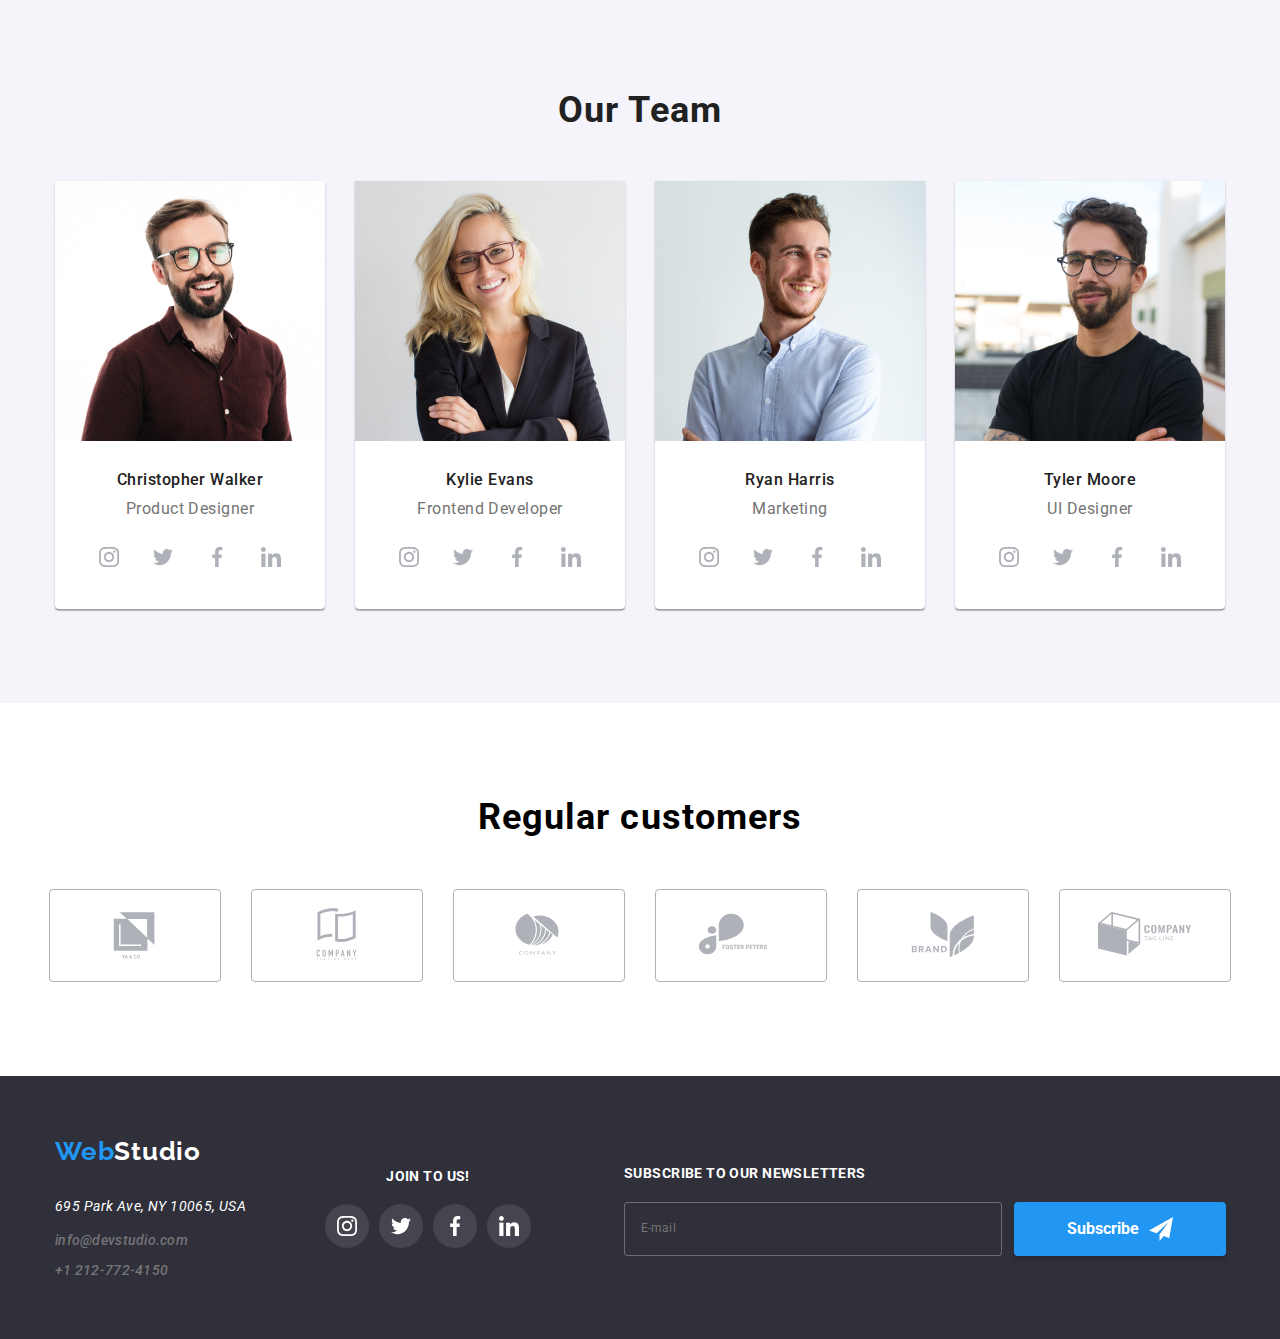
==== commit f93db449: "check icon" ====
--- a/index.html
+++ b/index.html
@@ -161,7 +161,11 @@
                                     </span>
                                     I agree with the mailing and accept the
                                     <a class="form__link" href="./index.html" >Terms of agreement</a>
+                                    <svg class="form__icon" width="11px" height="8px">
+                                        <use href="./images/sprite.svg#icon-check"></use>
+                                    </svg>
                                 </label>
+                                
                             </div>
                             <div class="form__field form__field--accept">
                                 <button class="form__submit" type="submit">Submit</button>
--- a/css/main.min.css
+++ b/css/main.min.css
@@ -481,7 +481,7 @@
     }
 
     .form__input:hover~.form__icon {
-        fill: #2196f3
+        fill: #2
     }
 
     .form__input:focus~.form__icon {
@@ -536,10 +536,10 @@
         height: 11px;
         border: 2px solid #212121;
         border-radius: 2px;
-        margin: 0px;
-        padding: 0px;
-        margin-right: 7px;
-        background-image: url(/images/sprite.svg/icon-check);
+        margin: 5px;
+        padding: 2px;
+        margin-right: 22px;
+        background-image: url(/images/sprite.svg/icon-check-new);
         background-color: #fff;
         background-size: contain;
         background-position: center;
@@ -552,6 +552,7 @@
     .form__fakecheckbox:checked+.form__checkbox {
         border: 2px solid #2196f3;
         background-color: #2196f3
+        
     }
 
     .form__label--accept {
@@ -588,7 +589,9 @@
 
     .form__field--accept {
         margin-top: 30px;
-        margin-bottom: 0px
+        margin-bottom: 0px;
+        justify-content: center;
+
     }
 
     .form__submit {
@@ -853,6 +856,7 @@
         align-items: center;
         -ms-flex-wrap: wrap;
         flex-wrap: wrap
+        
     }
 
     .customers__title {
@@ -865,13 +869,14 @@
     }
 
     .customers__item:not(:last-child) {
-        margin-right: 30px
+        margin-right: 
     }
 
     .customers__list {
         display: -webkit-box;
         display: -ms-flexbox;
         display: flex;
+        gap: 30px; 
         -webkit-box-pack: center;
         -ms-flex-pack: center;
         justify-content: center;
@@ -1861,7 +1866,7 @@
         margin: 0px;
         padding: 0px;
         margin-right: 7px;
-        background-image: url(/images/sprite.svg/icon-check);
+        background-image: url(./images/sprite.svg/icon-check-new);
         background-color: #fff;
         background-size: contain;
         background-position: center;
